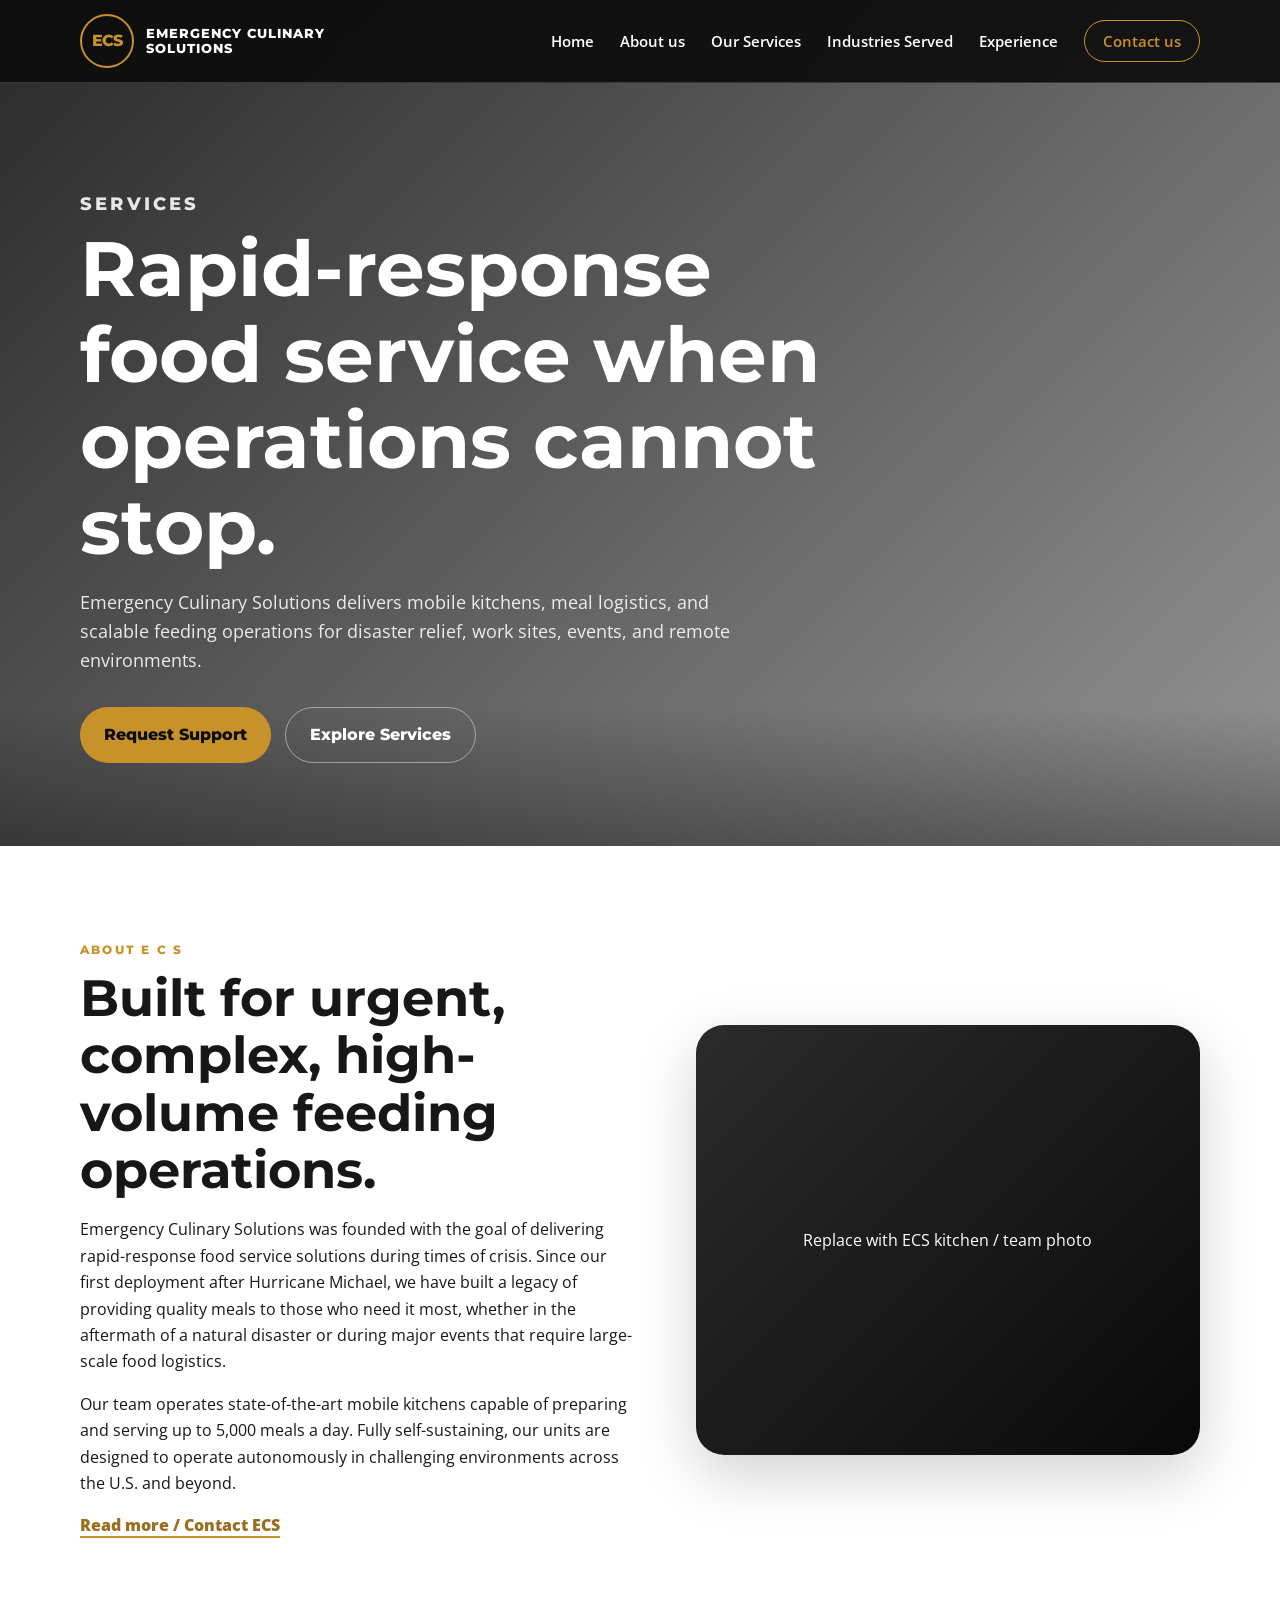
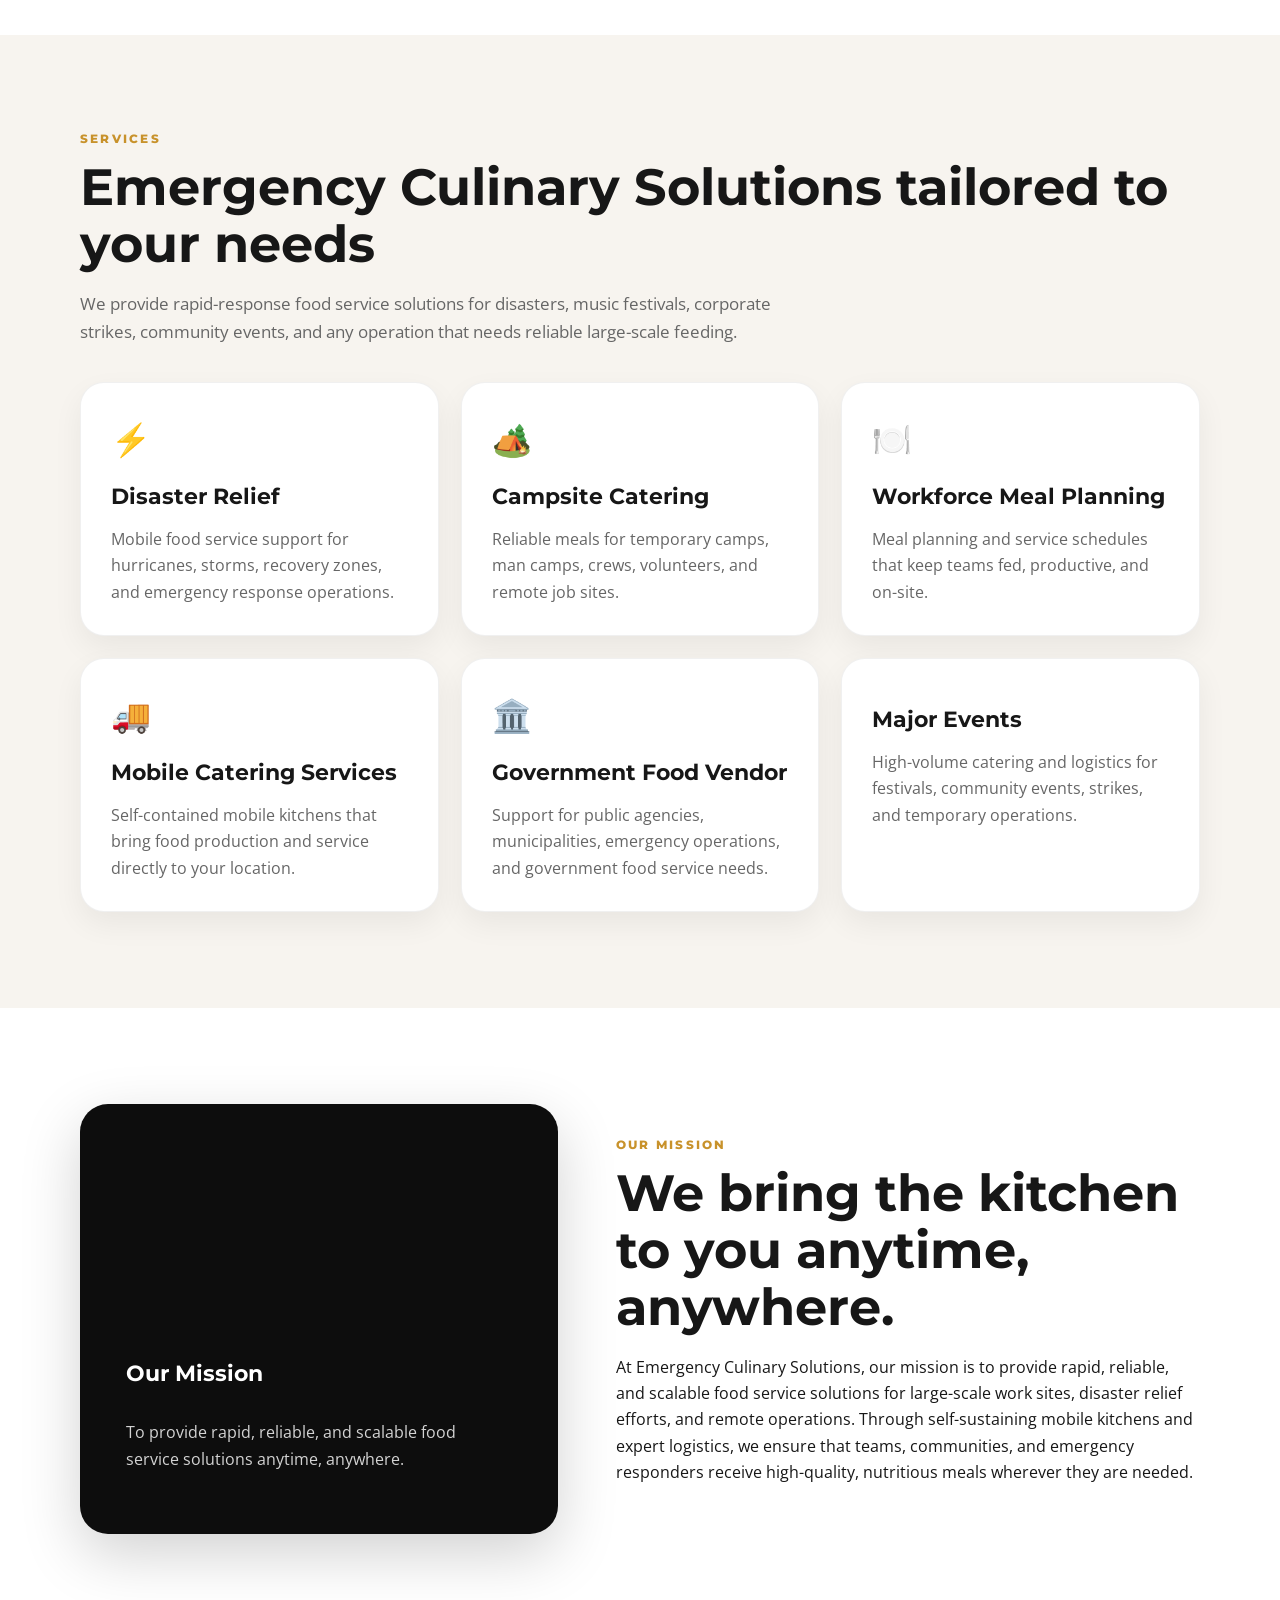
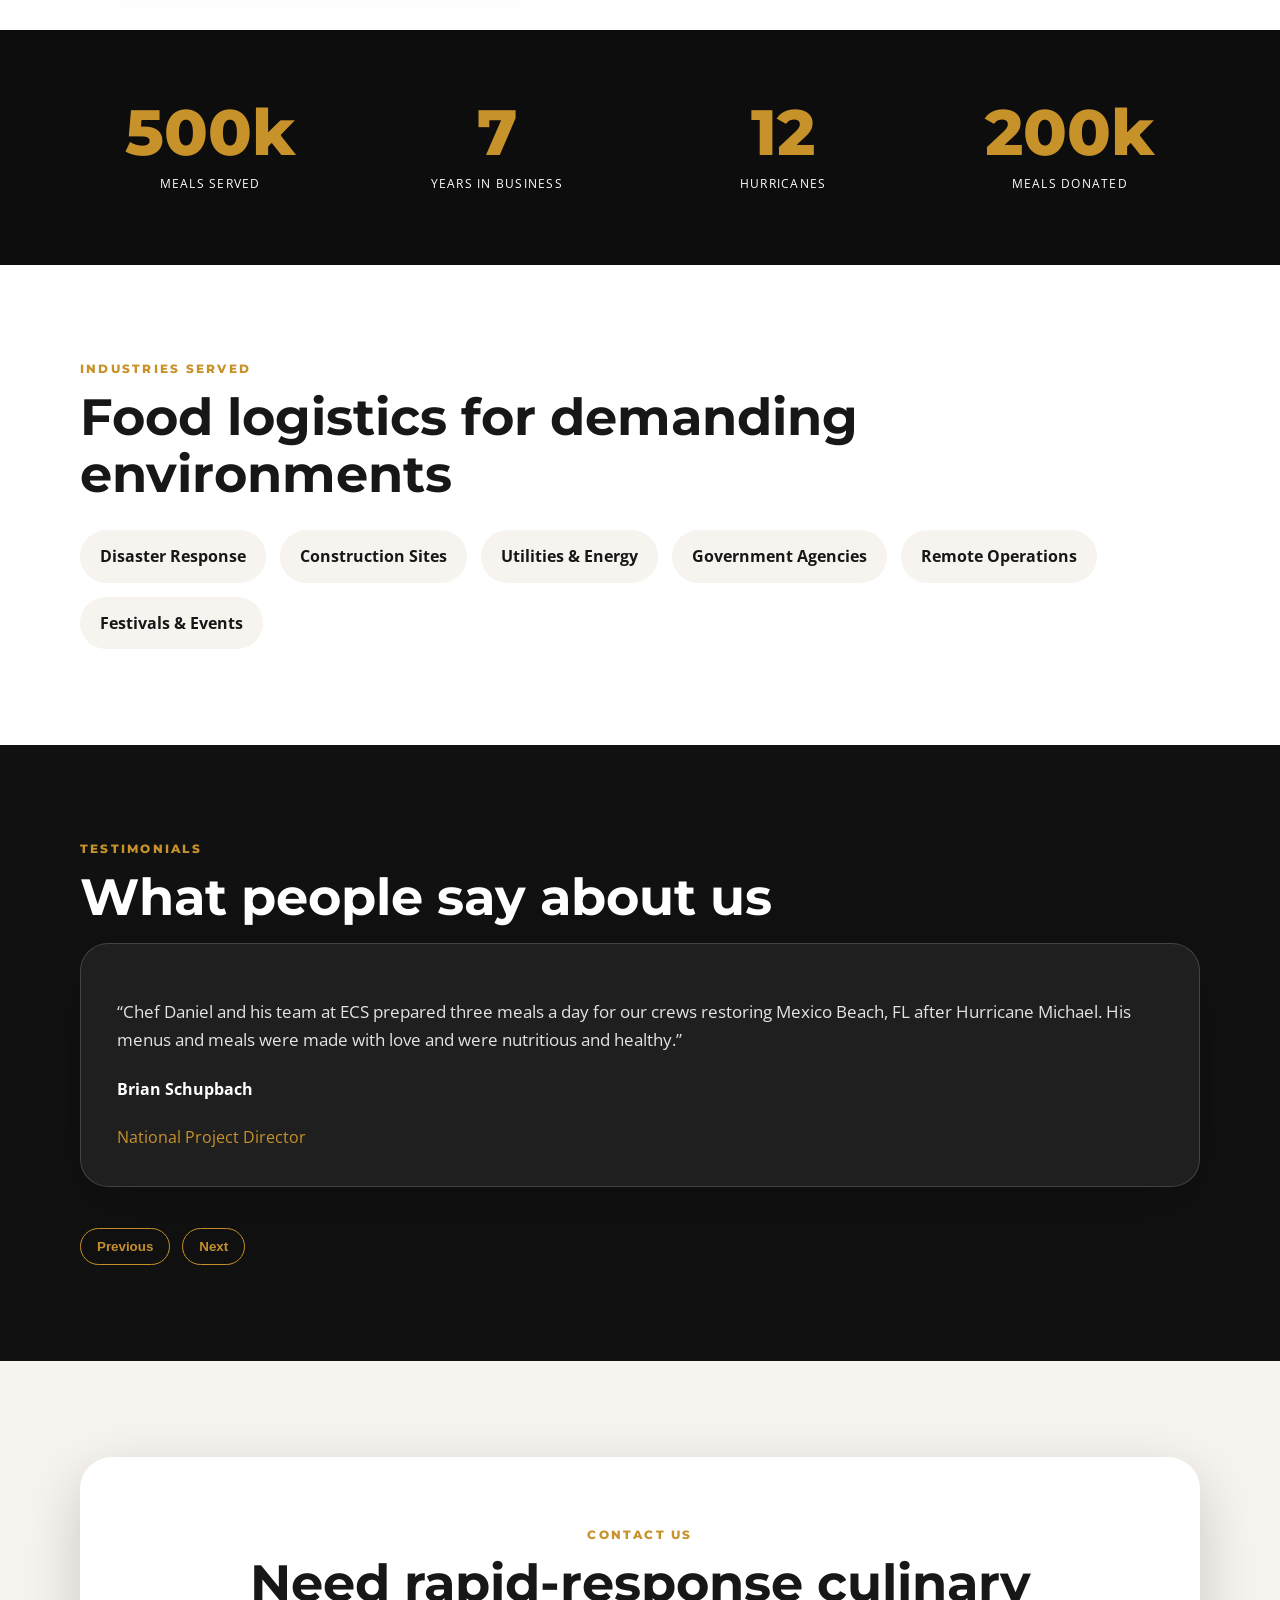
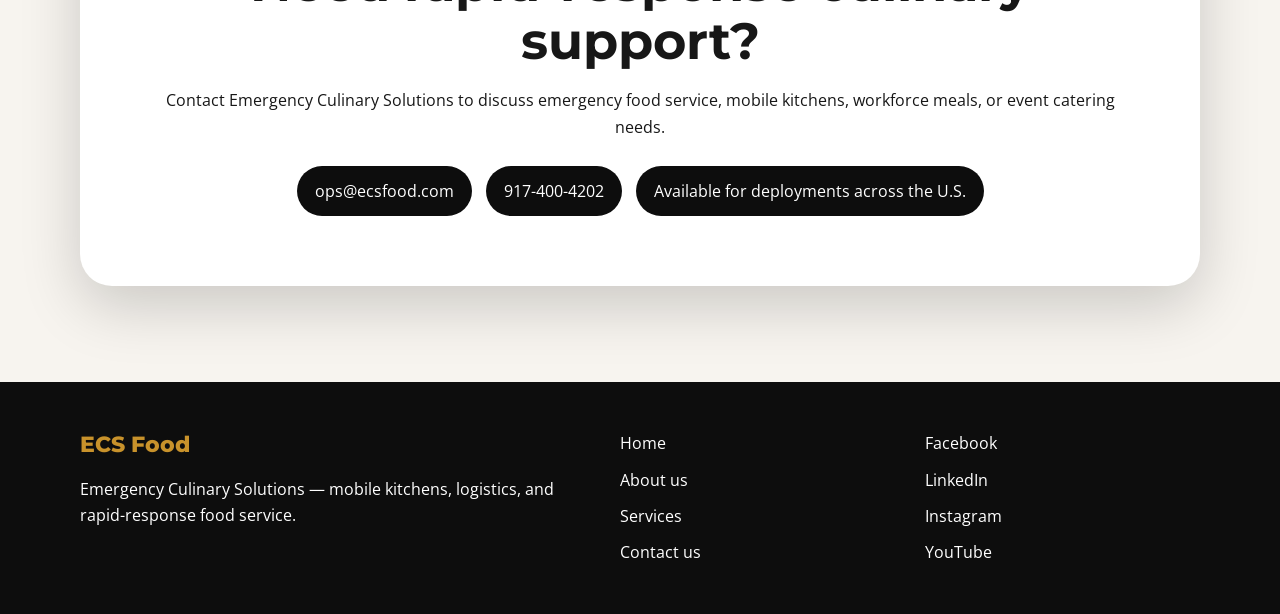
==== index.html @ ecd39a15 "Update index.html" ====
<!DOCTYPE html>
<html lang="en">
<head>
  <meta charset="UTF-8" />
  <meta name="viewport" content="width=device-width, initial-scale=1.0" />
  <meta name="description" content="Emergency Culinary Solutions provides rapid-response mobile kitchens, disaster relief catering, workforce meal planning, and large-scale food service logistics." />
  <title>ECS Food | Emergency Culinary Solutions</title>
  <link rel="preconnect" href="https://fonts.googleapis.com">
  <link rel="preconnect" href="https://fonts.gstatic.com" crossorigin>
  <link href="https://fonts.googleapis.com/css2?family=Montserrat:wght@500;600;700;800&family=Open+Sans:wght@400;500;600&display=swap" rel="stylesheet">
  <link rel="stylesheet" href="style.css" />
</head>
<body>
  <header class="site-header" id="top">
    <nav class="navbar container" aria-label="Primary navigation">
      <a href="#top" class="logo" aria-label="ECS Food home">
        <span class="logo-mark">ECS</span>
        <span class="logo-text">Emergency Culinary Solutions</span>
      </a>

      <button class="nav-toggle" aria-expanded="false" aria-controls="nav-menu">
        <span></span><span></span><span></span>
        <span class="sr-only">Open menu</span>
      </button>

      <ul class="nav-menu" id="nav-menu">
        <li><a href="#top">Home</a></li>
        <li><a href="#about">About us</a></li>
        <li class="has-dropdown">
          <a href="#services">Our Services</a>
          <ul class="dropdown">
            <li><a href="#disaster-relief">Disaster Relief</a></li>
            <li><a href="#services">Campsite Catering</a></li>
            <li><a href="#services">Workforce Meal Planning</a></li>
            <li><a href="#services">Mobile Catering Services</a></li>
            <li><a href="#services">Government Food Vendor</a></li>
          </ul>
        </li>
        <li><a href="#industries">Industries Served</a></li>
        <li><a href="#experience">Experience</a></li>
        <li><a class="nav-cta" href="#contact">Contact us</a></li>
      </ul>
    </nav>
  </header>

  <main>
    <section class="hero">
      <div class="hero-overlay"></div>
      <div class="container hero-content">
        <p class="eyebrow">Services</p>
        <h1>Rapid-response food service when operations cannot stop.</h1>
        <p>Emergency Culinary Solutions delivers mobile kitchens, meal logistics, and scalable feeding operations for disaster relief, work sites, events, and remote environments.</p>
        <div class="hero-actions">
          <a href="#contact" class="btn btn-primary">Request Support</a>
          <a href="#services" class="btn btn-secondary">Explore Services</a>
        </div>
      </div>
    </section>

    <section class="section about" id="about">
      <div class="container split-grid">
        <div>
          <p class="eyebrow">About E C S</p>
          <h2>Built for urgent, complex, high-volume feeding operations.</h2>
          <p>Emergency Culinary Solutions was founded with the goal of delivering rapid-response food service solutions during times of crisis. Since our first deployment after Hurricane Michael, we have built a legacy of providing quality meals to those who need it most, whether in the aftermath of a natural disaster or during major events that require large-scale food logistics.</p>
          <p>Our team operates state-of-the-art mobile kitchens capable of preparing and serving up to 5,000 meals a day. Fully self-sustaining, our units are designed to operate autonomously in challenging environments across the U.S. and beyond.</p>
          <a href="#contact" class="text-link">Read more / Contact ECS</a>
        </div>
        <div class="image-card placeholder-image">
          <span>Replace with ECS kitchen / team photo</span>
        </div>
      </div>
    </section>

    <section class="section services" id="services">
      <div class="container">
        <p class="eyebrow">Services</p>
        <h2>Emergency Culinary Solutions tailored to your needs</h2>
        <p class="section-intro">We provide rapid-response food service solutions for disasters, music festivals, corporate strikes, community events, and any operation that needs reliable large-scale feeding.</p>

        <div class="cards-grid">
          <article class="service-card" id="disaster-relief">
            <div class="card-icon">⚡</div>
            <h3>Disaster Relief</h3>
            <p>Mobile food service support for hurricanes, storms, recovery zones, and emergency response operations.</p>
          </article>
          <article class="service-card">
            <div class="card-icon">🏕️</div>
            <h3>Campsite Catering</h3>
            <p>Reliable meals for temporary camps, man camps, crews, volunteers, and remote job sites.</p>
          </article>
          <article class="service-card">
            <div class="card-icon">🍽️</div>
            <h3>Workforce Meal Planning</h3>
            <p>Meal planning and service schedules that keep teams fed, productive, and on-site.</p>
          </article>
          <article class="service-card">
            <div class="card-icon">🚚</div>
            <h3>Mobile Catering Services</h3>
            <p>Self-contained mobile kitchens that bring food production and service directly to your location.</p>
          </article>
          <article class="service-card">
            <div class="card-icon">🏛️</div>
            <h3>Government Food Vendor</h3>
            <p>Support for public agencies, municipalities, emergency operations, and government food service needs.</p>
          </article>
          <article class="service-card">
            <div class="card-icon"></div>
            <h3>Major Events</h3>
            <p>High-volume catering and logistics for festivals, community events, strikes, and temporary operations.</p>
          </article>
        </div>
      </div>
    </section>

    <section class="section mission">
      <div class="container split-grid reverse">
        <div class="image-card dark-card">
          <h3>Our Mission</h3>
          <p>To provide rapid, reliable, and scalable food service solutions anytime, anywhere.</p>
        </div>
        <div>
          <p class="eyebrow">Our Mission</p>
          <h2>We bring the kitchen to you anytime, anywhere.</h2>
          <p>At Emergency Culinary Solutions, our mission is to provide rapid, reliable, and scalable food service solutions for large-scale work sites, disaster relief efforts, and remote operations. Through self-sustaining mobile kitchens and expert logistics, we ensure that teams, communities, and emergency responders receive high-quality, nutritious meals wherever they are needed.</p>
        </div>
      </div>
    </section>

    <section class="stats" id="experience">
      <div class="container stats-grid">
        <div><strong data-count="500">500k</strong><span>Meals served</span></div>
        <div><strong data-count="7">7</strong><span>Years in business</span></div>
        <div><strong data-count="12">12</strong><span>Hurricanes</span></div>
        <div><strong data-count="200">200k</strong><span>Meals donated</span></div>
      </div>
    </section>

    <section class="section industries" id="industries">
      <div class="container">
        <p class="eyebrow">Industries Served</p>
        <h2>Food logistics for demanding environments</h2>
        <div class="industry-list">
          <span>Disaster Response</span>
          <span>Construction Sites</span>
          <span>Utilities & Energy</span>
          <span>Government Agencies</span>
          <span>Remote Operations</span>
          <span>Festivals & Events</span>
        </div>
      </div>
    </section>

    <section class="section testimonials">
      <div class="container">
        <p class="eyebrow">Testimonials</p>
        <h2>What people say about us</h2>
        <div class="testimonial-slider" aria-live="polite">
          <article class="testimonial active">
            <p>“Chef Daniel and his team at ECS prepared three meals a day for our crews restoring Mexico Beach, FL after Hurricane Michael. His menus and meals were made with love and were nutritious and healthy.”</p>
            <h4>Brian Schupbach</h4>
            <span>National Project Director</span>
          </article>
          <article class="testimonial">
            <p>“We engaged ECS on very short notice, and within 48 hours, they were on-site in a remote area providing meals directly to our crews. Their ability to scale from 500 to 1,500 meals per day was truly impressive.”</p>
            <h4>Kevin Przytula</h4>
            <span>National Restoration Operations Manager, BluSky Restoration</span>
          </article>
          <article class="testimonial">
            <p>“ECS has been a wonderful supporter of the first responder community. Thank you for your dedication and support.”</p>
            <h4>Jonathan Wilson</h4>
            <span>First Responder Community</span>
          </article>
        </div>
        <div class="slider-controls">
          <button class="slider-btn" data-direction="prev">Previous</button>
          <button class="slider-btn" data-direction="next">Next</button>
        </div>
      </div>
    </section>

    <section class="section cta" id="contact">
      <div class="container cta-box">
        <p class="eyebrow">Contact Us</p>
        <h2>Need rapid-response culinary support?</h2>
        <p>Contact Emergency Culinary Solutions to discuss emergency food service, mobile kitchens, workforce meals, or event catering needs.</p>
        <div class="contact-grid">
          <a href="mailto:ops@ecsfood.com">ops@ecsfood.com</a>
          <a href="tel:+19174004202">917-400-4202</a>
          <span>Available for deployments across the U.S.</span>
        </div>
      </div>
    </section>
  </main>

  <footer class="site-footer">
    <div class="container footer-grid">
      <div>
        <a href="#top" class="footer-logo">ECS Food</a>
        <p>Emergency Culinary Solutions — mobile kitchens, logistics, and rapid-response food service.</p>
      </div>
      <div class="footer-links">
        <a href="#top">Home</a>
        <a href="#about">About us</a>
        <a href="#services">Services</a>
        <a href="#contact">Contact us</a>
      </div>
      <div class="footer-socials">
        <a href="https://www.facebook.com/" target="_blank" rel="noopener">Facebook</a>
        <a href="https://www.linkedin.com/" target="_blank" rel="noopener">LinkedIn</a>
        <a href="https://www.instagram.com/" target="_blank" rel="noopener">Instagram</a>
        <a href="https://youtube.com/" target="_blank" rel="noopener">YouTube</a>
      </div>
    </div>
    <button class="scroll-top" aria-label="Scroll to top">↑</button>
  </footer>

  <script src="script.js"></script>
</body>
</html>
---- style.css ----
:root {
  --black: #0d0d0d;
  --charcoal: #171717;
  --gray: #666;
  --light: #f7f4ef;
  --white: #ffffff;
  --gold: #c8922b;
  --gold-dark: #9b6d1e;
  --border: rgba(255, 255, 255, 0.16);
  --shadow: 0 20px 60px rgba(0, 0, 0, 0.18);
}

* { box-sizing: border-box; }
html { scroll-behavior: smooth; }
body {
  margin: 0;
  font-family: 'Open Sans', Arial, sans-serif;
  color: var(--charcoal);
  background: var(--white);
  line-height: 1.65;
}

img { max-width: 100%; display: block; }
a { color: inherit; text-decoration: none; }
.container { width: min(1120px, calc(100% - 40px)); margin: 0 auto; }
.sr-only { position: absolute; width: 1px; height: 1px; overflow: hidden; clip: rect(0,0,0,0); }

.site-header {
  position: fixed;
  top: 0; left: 0; right: 0;
  z-index: 1000;
  background: rgba(13, 13, 13, 0.92);
  backdrop-filter: blur(14px);
  border-bottom: 1px solid var(--border);
}
.navbar { min-height: 82px; display: flex; align-items: center; justify-content: space-between; gap: 24px; }
.logo { display: flex; align-items: center; gap: 12px; color: var(--white); font-family: 'Montserrat', sans-serif; font-weight: 800; }
.logo-mark { display: grid; place-items: center; width: 54px; height: 54px; border: 2px solid var(--gold); border-radius: 50%; color: var(--gold); letter-spacing: -1px; }
.logo-text { max-width: 180px; font-size: 0.8rem; line-height: 1.2; text-transform: uppercase; letter-spacing: 0.08em; }
.nav-menu { list-style: none; display: flex; align-items: center; gap: 26px; margin: 0; padding: 0; color: var(--white); font-weight: 600; font-size: 0.92rem; }
.nav-menu a { transition: color .2s ease; }
.nav-menu a:hover { color: var(--gold); }
.nav-cta { padding: 10px 18px; border: 1px solid var(--gold); border-radius: 999px; color: var(--gold) !important; }
.has-dropdown { position: relative; }
.dropdown { display: none; position: absolute; top: 100%; left: 0; min-width: 235px; background: var(--black); padding: 14px; border-radius: 16px; box-shadow: var(--shadow); list-style: none; }
.has-dropdown:hover .dropdown { display: block; }
.dropdown li { margin: 8px 0; }
.nav-toggle { display: none; border: 0; background: transparent; cursor: pointer; }
.nav-toggle span:not(.sr-only) { display: block; width: 28px; height: 3px; background: var(--white); margin: 5px 0; border-radius: 2px; }

.hero { min-height: 94vh; display: flex; align-items: center; position: relative; color: var(--white); background: linear-gradient(135deg, rgba(0,0,0,.84), rgba(0,0,0,.42)), url('assets/images/hero-placeholder.jpg'); background-size: cover; background-position: center; padding-top: 110px; }
.hero::after { content: ''; position: absolute; inset: auto 0 0 0; height: 140px; background: linear-gradient(transparent, rgba(0,0,0,.35)); }
.hero-content { position: relative; z-index: 1; max-width: 760px; margin-left: max(20px, calc((100vw - 1120px) / 2)); }
.eyebrow { margin: 0 0 12px; color: var(--gold); text-transform: uppercase; letter-spacing: .18em; font: 800 .78rem 'Montserrat', sans-serif; }
h1, h2, h3 { font-family: 'Montserrat', sans-serif; line-height: 1.12; margin: 0 0 18px; }
h1 { font-size: clamp(2.6rem, 6vw, 5.9rem); max-width: 850px; }
h2 { font-size: clamp(2rem, 4vw, 3.25rem); }
h3 { font-size: 1.35rem; }
.hero p { max-width: 690px; font-size: 1.1rem; color: rgba(255,255,255,.88); }
.hero-actions { display: flex; flex-wrap: wrap; gap: 14px; margin-top: 32px; }
.btn { display: inline-flex; align-items: center; justify-content: center; padding: 14px 24px; border-radius: 999px; font-weight: 800; font-family: 'Montserrat', sans-serif; transition: transform .2s ease, background .2s ease; }
.btn:hover { transform: translateY(-2px); }
.btn-primary { background: var(--gold); color: var(--black); }
.btn-secondary { border: 1px solid rgba(255,255,255,.45); color: var(--white); }

.section { padding: 96px 0; }
.split-grid { display: grid; grid-template-columns: 1.05fr .95fr; gap: 58px; align-items: center; }
.reverse { grid-template-columns: .9fr 1.1fr; }
.section-intro { max-width: 730px; margin-bottom: 36px; font-size: 1.05rem; color: var(--gray); }
.text-link { color: var(--gold-dark); font-weight: 800; border-bottom: 2px solid var(--gold); }
.image-card { min-height: 430px; border-radius: 28px; overflow: hidden; box-shadow: var(--shadow); }
.placeholder-image { display: grid; place-items: center; background: linear-gradient(135deg, #2b2b2b, #090909); color: var(--white); text-align: center; padding: 30px; }
.dark-card { background: var(--black); color: var(--white); padding: 46px; display: flex; flex-direction: column; justify-content: end; }
.dark-card p { color: rgba(255,255,255,.82); }
.services { background: var(--light); }
.cards-grid { display: grid; grid-template-columns: repeat(3, 1fr); gap: 22px; }
.service-card { background: var(--white); border-radius: 24px; padding: 30px; box-shadow: 0 12px 30px rgba(0,0,0,.06); border: 1px solid rgba(0,0,0,.06); transition: transform .2s ease, box-shadow .2s ease; }
.service-card:hover { transform: translateY(-6px); box-shadow: var(--shadow); }
.card-icon { font-size: 2rem; margin-bottom: 18px; }
.service-card p { color: var(--gray); margin-bottom: 0; }

.stats { background: var(--black); color: var(--white); padding: 70px 0; }
.stats-grid { display: grid; grid-template-columns: repeat(4, 1fr); gap: 26px; text-align: center; }
.stats strong { display: block; color: var(--gold); font: 800 clamp(2.3rem, 5vw, 4rem) 'Montserrat', sans-serif; line-height: 1; }
.stats span { display: block; margin-top: 10px; text-transform: uppercase; letter-spacing: .1em; font-size: .78rem; }
.industry-list { display: flex; flex-wrap: wrap; gap: 14px; margin-top: 28px; }
.industry-list span { padding: 13px 20px; background: var(--light); border-radius: 999px; font-weight: 700; }
.testimonials { background: #111; color: var(--white); }
.testimonial-slider { position: relative; min-height: 265px; }
.testimonial { display: none; background: rgba(255,255,255,.06); border: 1px solid var(--border); border-radius: 28px; padding: 36px; box-shadow: var(--shadow); }
.testimonial.active { display: block; }
.testimonial p { font-size: 1.08rem; color: rgba(255,255,255,.88); }
.testimonial span { color: var(--gold); }
.slider-controls { display: flex; gap: 12px; margin-top: 20px; }
.slider-btn { border: 1px solid var(--gold); color: var(--gold); background: transparent; padding: 10px 16px; border-radius: 999px; cursor: pointer; font-weight: 700; }
.cta { background: var(--light); }
.cta-box { background: var(--white); border-radius: 32px; padding: clamp(32px, 6vw, 70px); box-shadow: var(--shadow); text-align: center; }
.contact-grid { display: flex; justify-content: center; flex-wrap: wrap; gap: 14px; margin-top: 26px; }
.contact-grid > * { background: var(--black); color: var(--white); padding: 12px 18px; border-radius: 999px; }
.site-footer { position: relative; background: var(--black); color: var(--white); padding: 48px 0; }
.footer-grid { display: grid; grid-template-columns: 1.3fr .7fr .7fr; gap: 30px; }
.footer-logo { font: 800 1.4rem 'Montserrat', sans-serif; color: var(--gold); }
.footer-links, .footer-socials { display: grid; gap: 10px; }
.footer-links a:hover, .footer-socials a:hover { color: var(--gold); }
.scroll-top { position: fixed; right: 20px; bottom: 20px; width: 44px; height: 44px; border-radius: 50%; border: 0; background: var(--gold); color: var(--black); font-weight: 900; cursor: pointer; opacity: 0; pointer-events: none; transition: opacity .2s ease; }
.scroll-top.visible { opacity: 1; pointer-events: auto; }

@media (max-width: 900px) {
  .nav-toggle { display: block; }
  .nav-menu { position: fixed; top: 82px; left: 0; right: 0; display: none; flex-direction: column; align-items: stretch; gap: 0; background: var(--black); padding: 20px; }
  .nav-menu.open { display: flex; }
  .nav-menu li { padding: 12px 0; border-bottom: 1px solid var(--border); }
  .dropdown { position: static; display: block; box-shadow: none; padding: 8px 0 0 16px; }
  .split-grid, .reverse, .footer-grid { grid-template-columns: 1fr; }
  .cards-grid { grid-template-columns: repeat(2, 1fr); }
  .stats-grid { grid-template-columns: repeat(2, 1fr); }
  .hero-content { margin: 0 auto; }
}

@media (max-width: 620px) {
  .container { width: min(100% - 28px, 1120px); }
  .logo-text { display: none; }
  .hero { min-height: 86vh; }
  .hero-actions, .contact-grid { flex-direction: column; }
  .btn, .contact-grid > * { width: 100%; }
  .section { padding: 70px 0; }
  .cards-grid, .stats-grid { grid-template-columns: 1fr; }
  .image-card { min-height: 290px; }
}
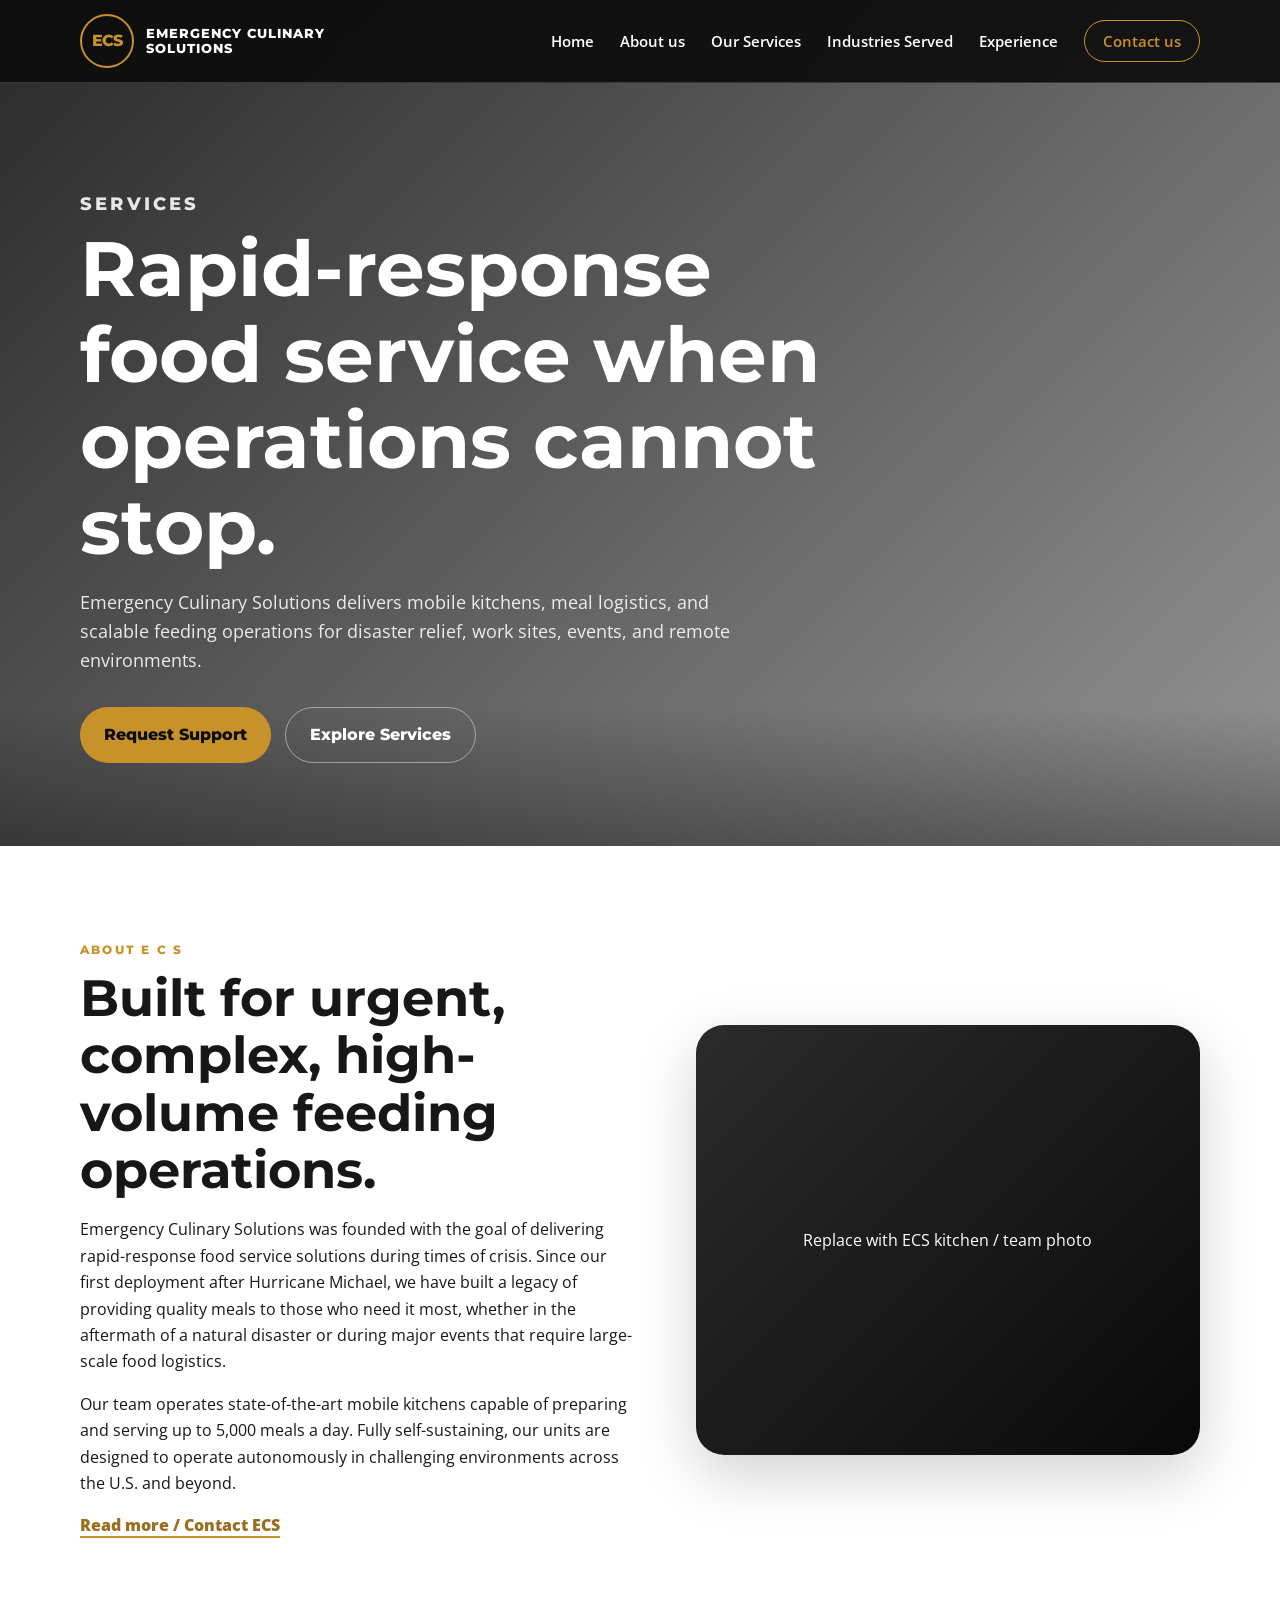
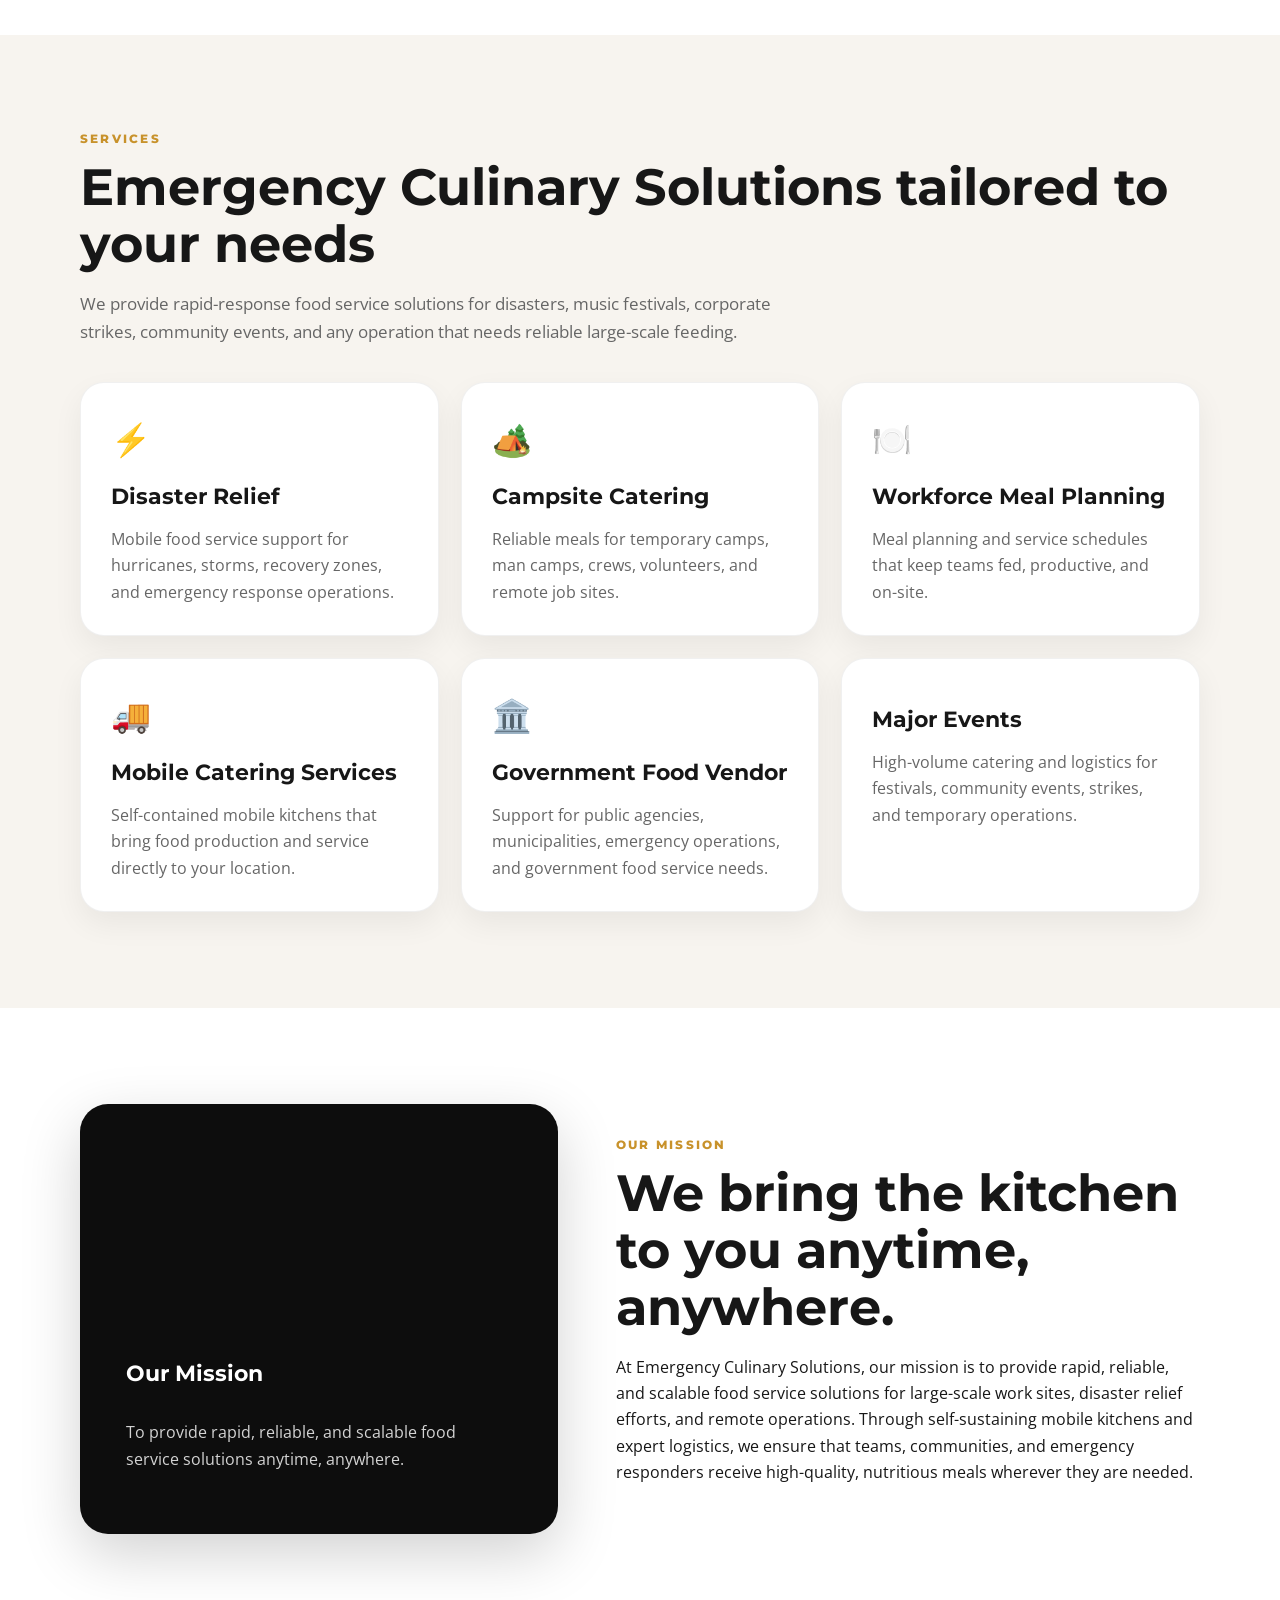
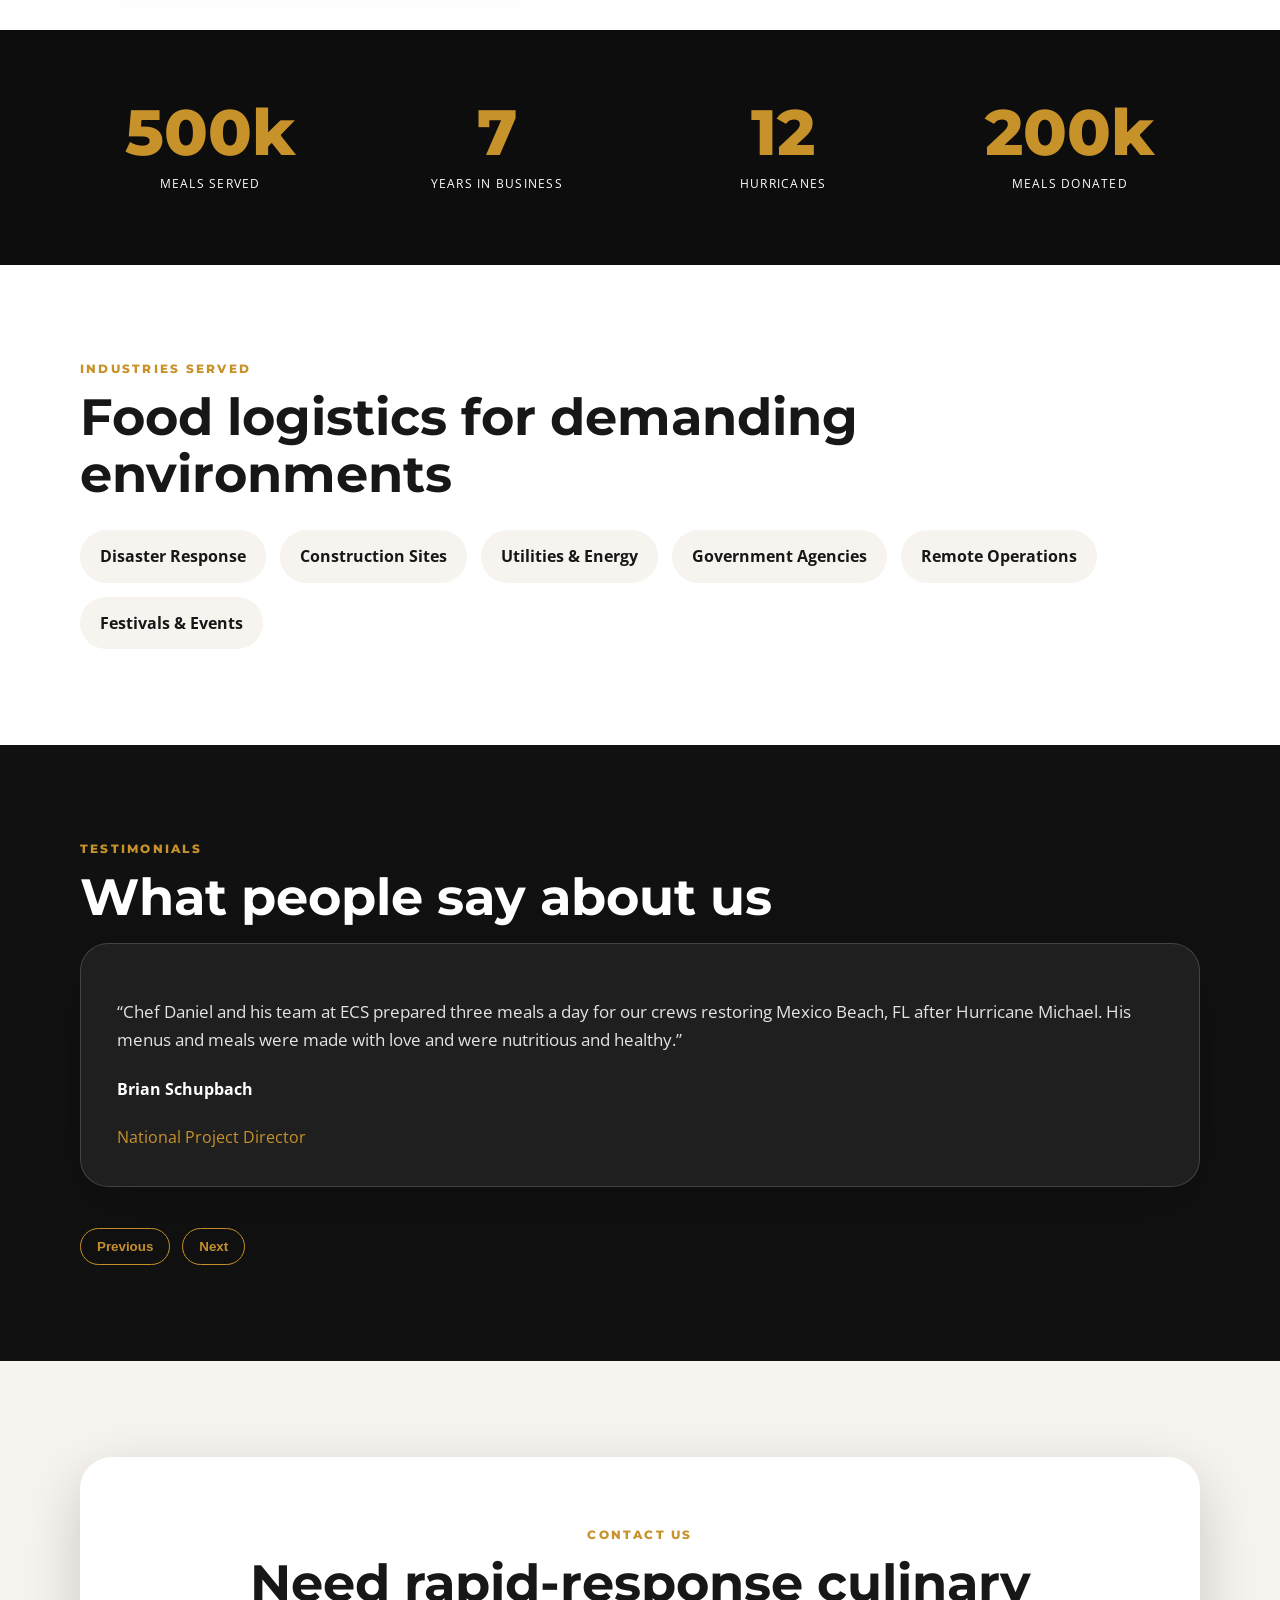
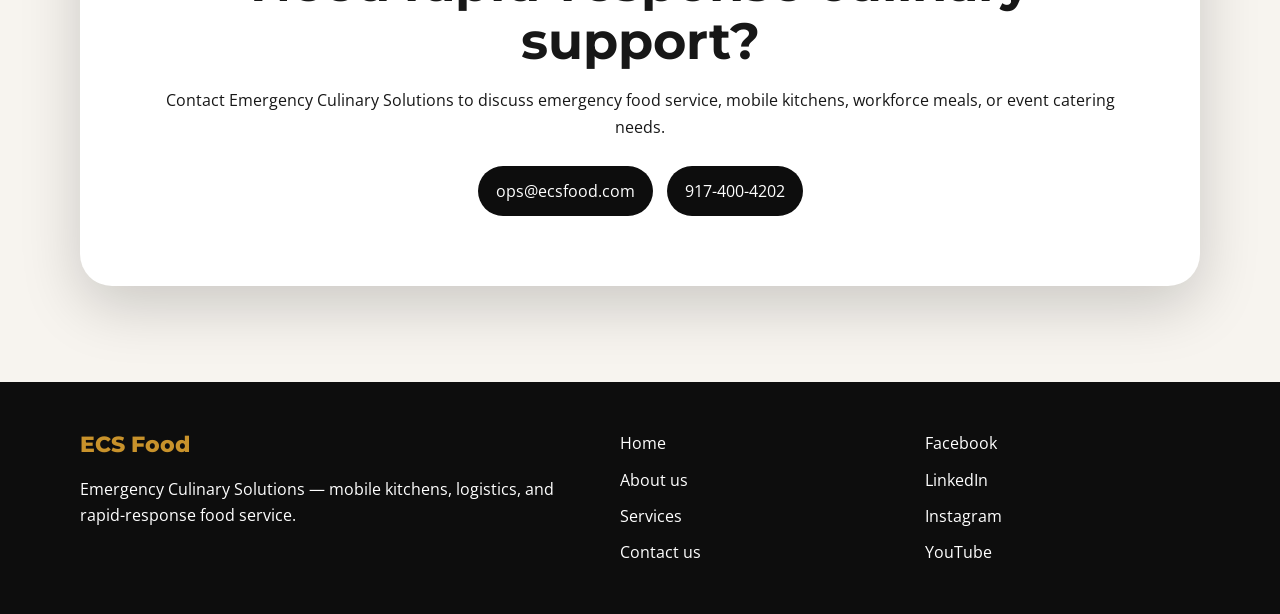
==== commit dd27cbf8: "Update index.html" ====
--- a/index.html
+++ b/index.html
@@ -187,7 +187,6 @@
         <div class="contact-grid">
           <a href="mailto:ops@ecsfood.com">ops@ecsfood.com</a>
           <a href="tel:+19174004202">917-400-4202</a>
-          <span>Available for deployments across the U.S.</span>
         </div>
       </div>
     </section>
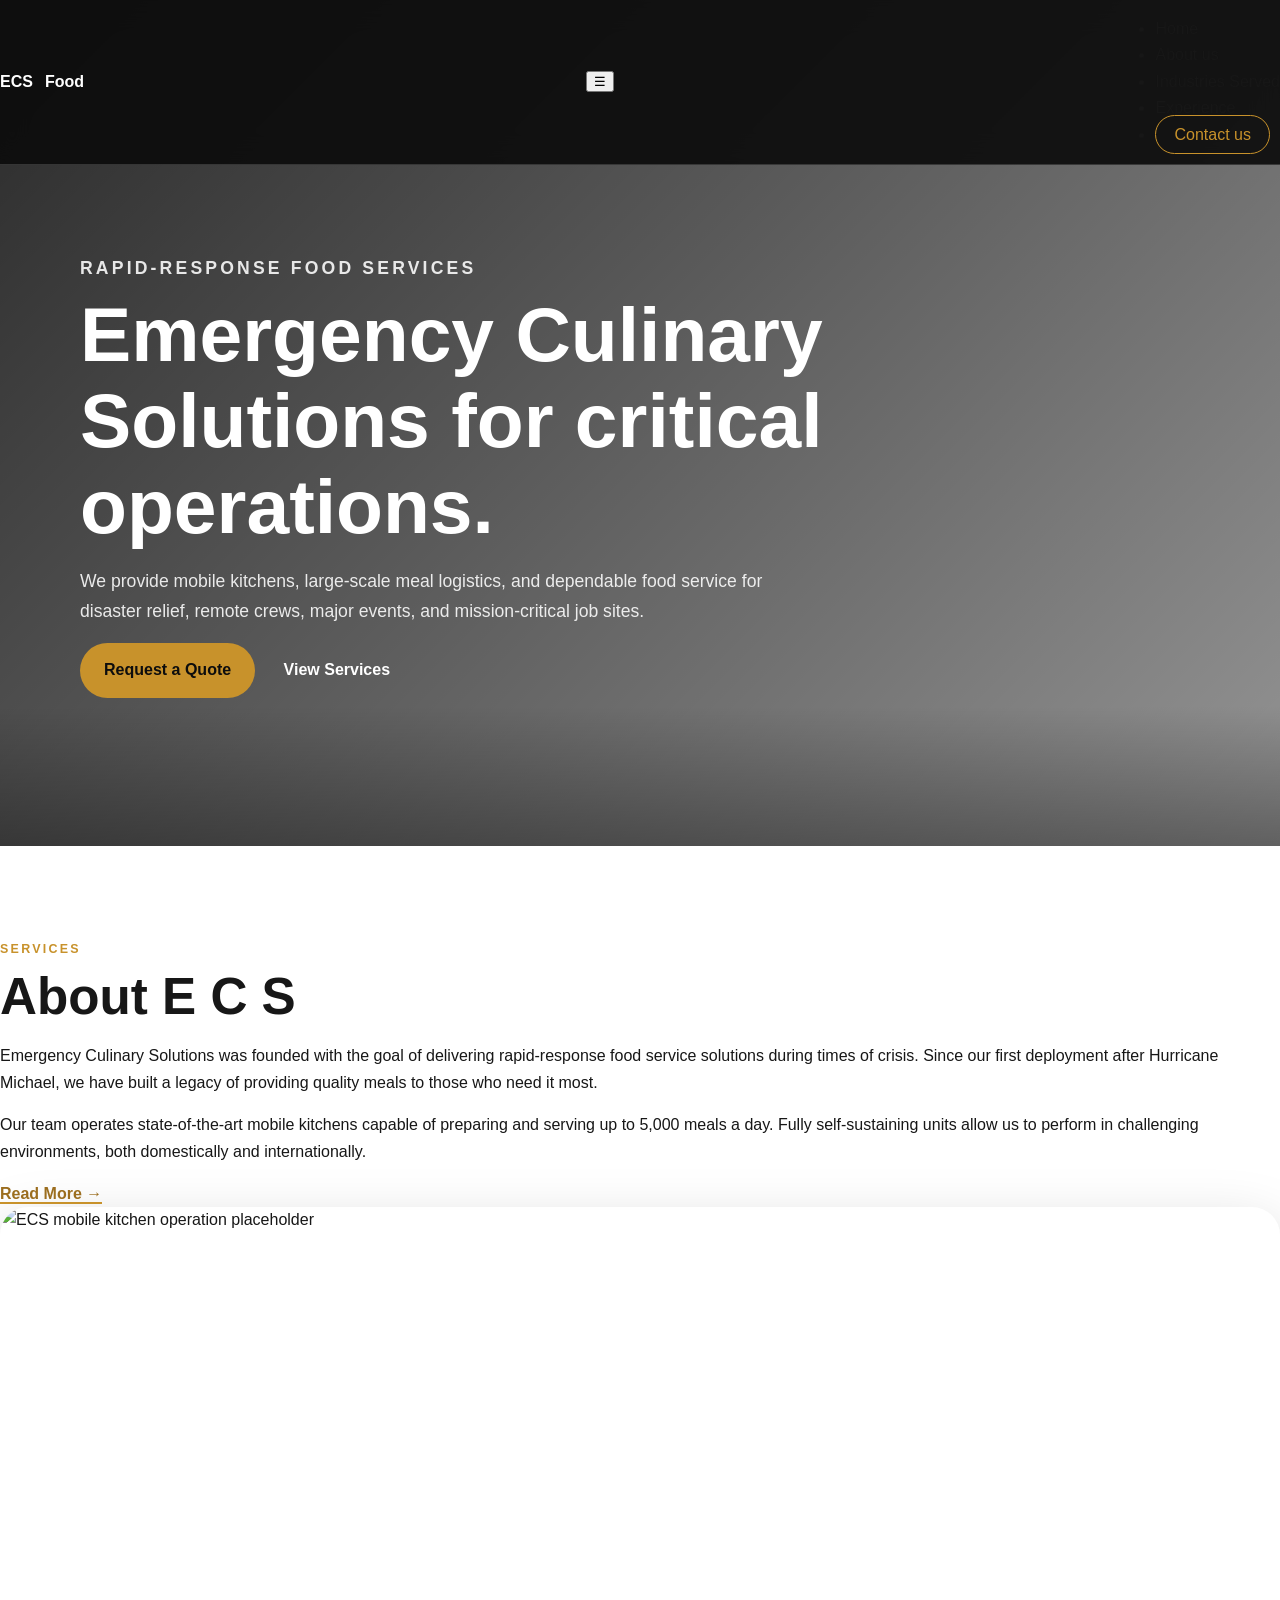
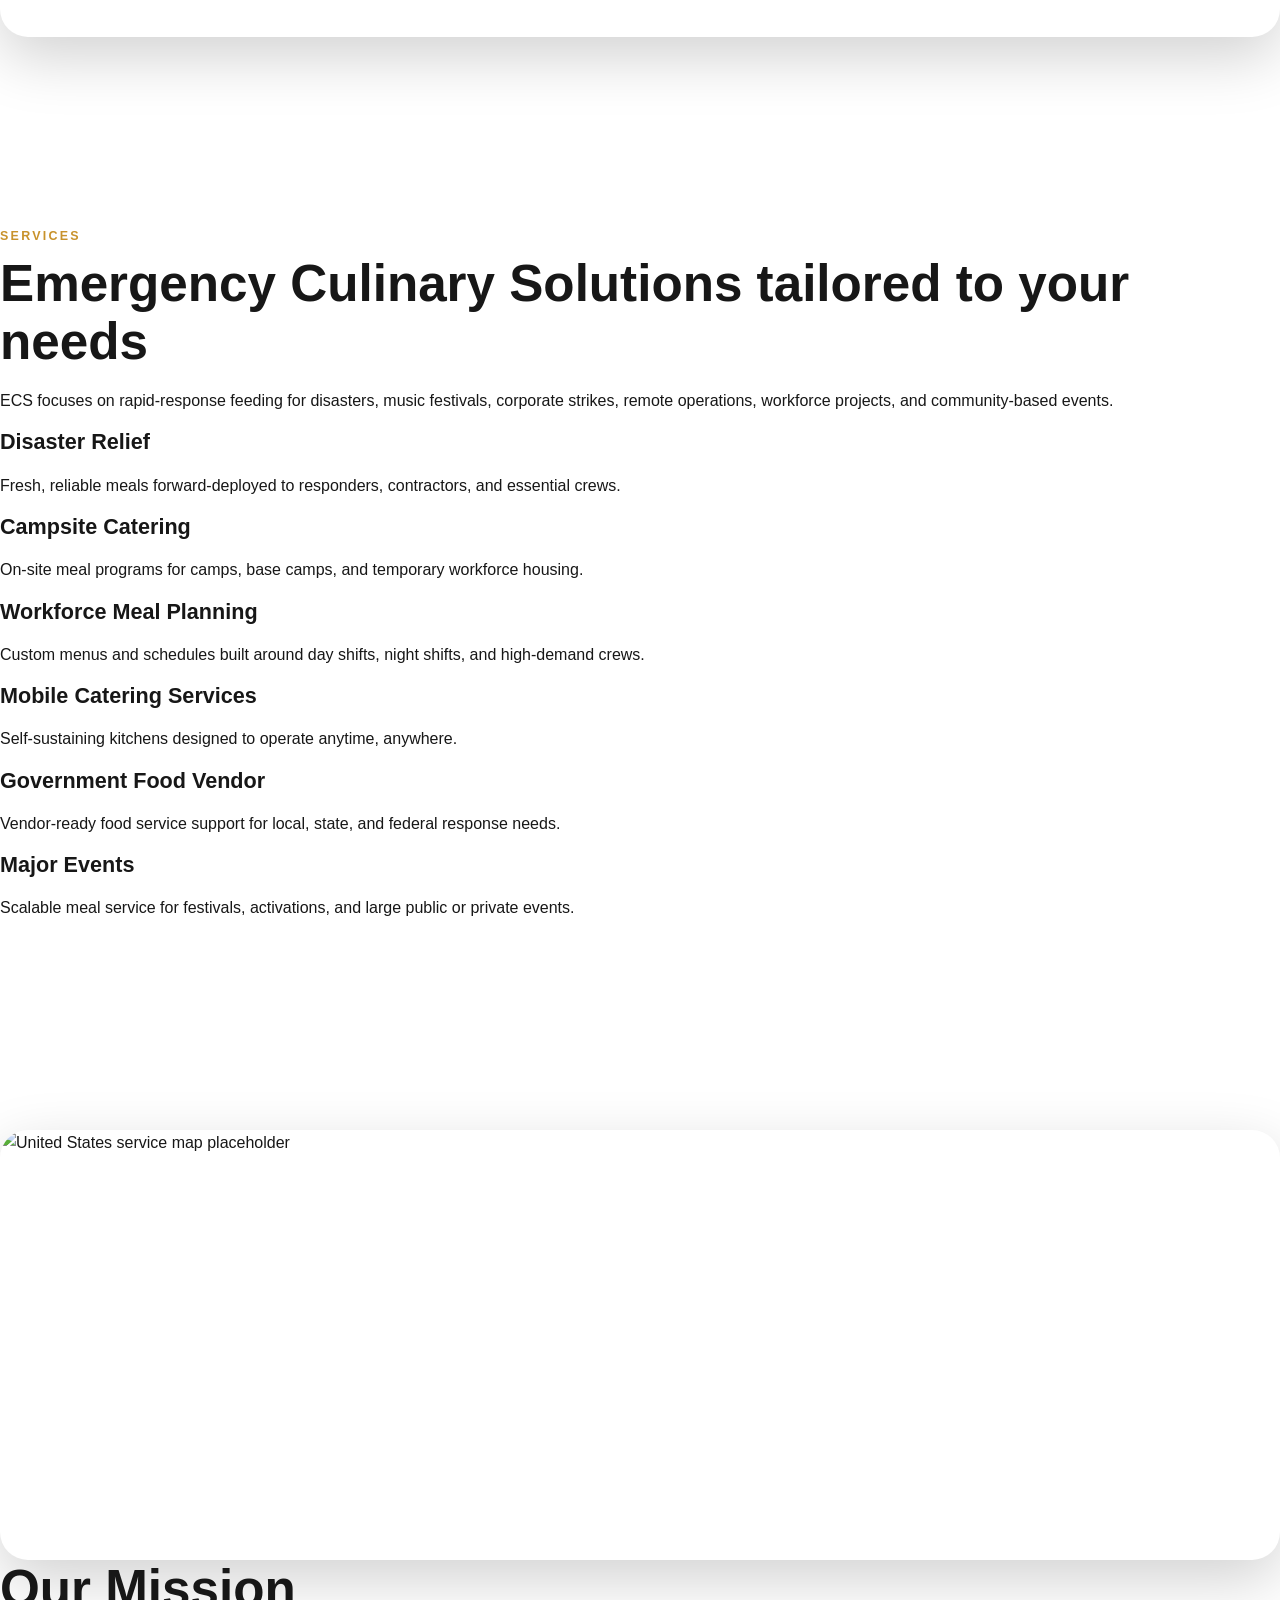
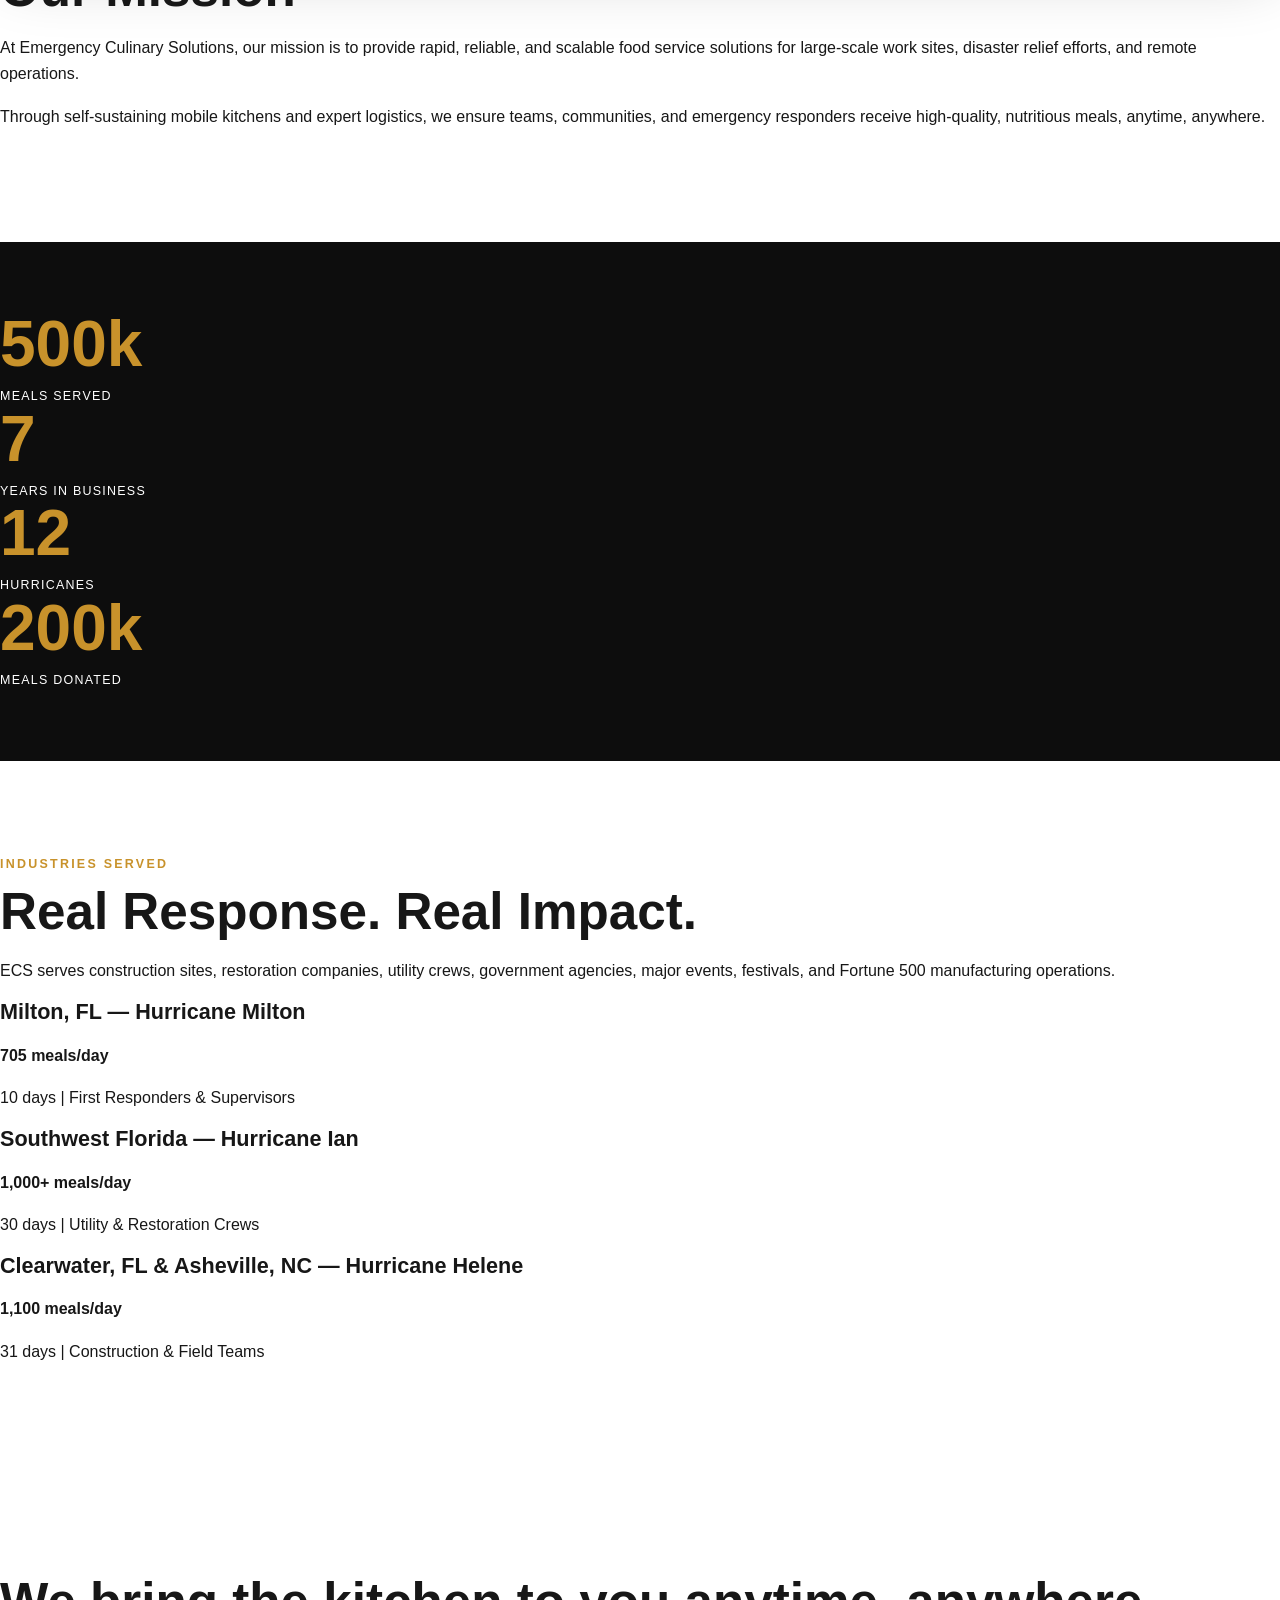
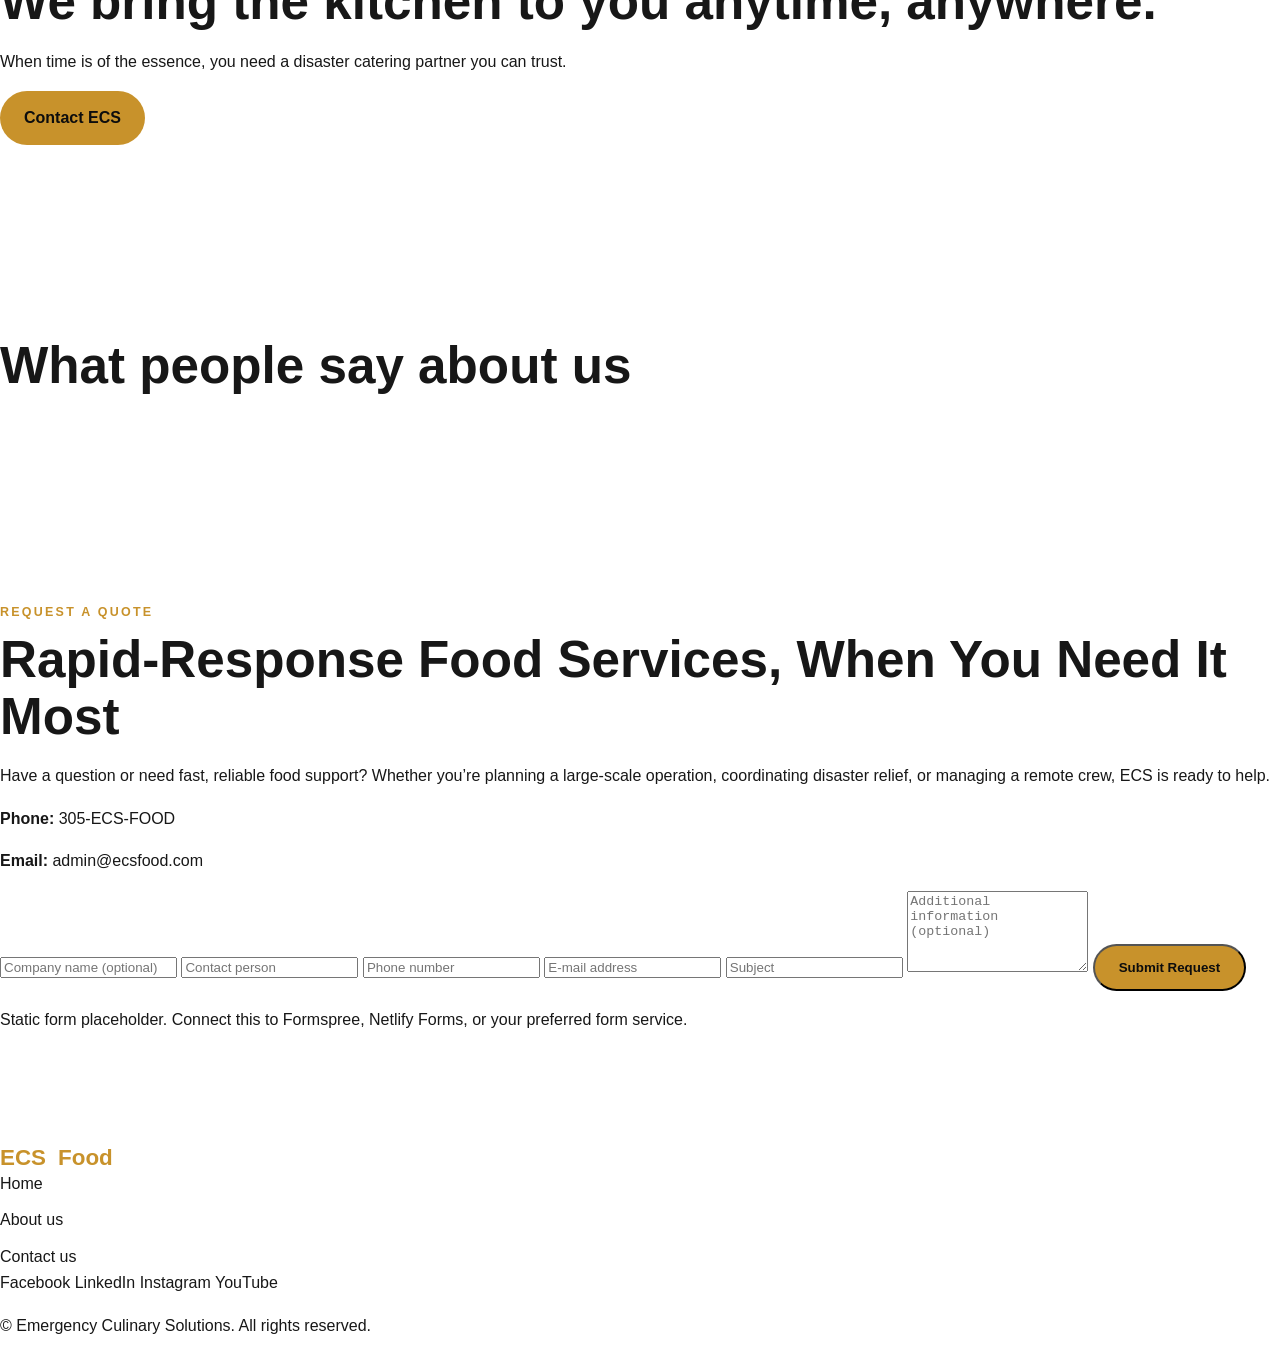
==== commit 0ce3ade0: "Add files via upload" ====
--- a/index.html
+++ b/index.html
@@ -3,32 +3,27 @@
 <head>
   <meta charset="UTF-8" />
   <meta name="viewport" content="width=device-width, initial-scale=1.0" />
-  <meta name="description" content="Emergency Culinary Solutions provides rapid-response mobile kitchens, disaster relief catering, workforce meal planning, and large-scale food service logistics." />
   <title>ECS Food | Emergency Culinary Solutions</title>
-  <link rel="preconnect" href="https://fonts.googleapis.com">
-  <link rel="preconnect" href="https://fonts.gstatic.com" crossorigin>
-  <link href="https://fonts.googleapis.com/css2?family=Montserrat:wght@500;600;700;800&family=Open+Sans:wght@400;500;600&display=swap" rel="stylesheet">
+  <meta name="description" content="Emergency Culinary Solutions provides rapid-response food service, mobile kitchens, disaster relief catering, workforce meal planning, and government food vendor services nationwide." />
   <link rel="stylesheet" href="style.css" />
 </head>
 <body>
-  <header class="site-header" id="top">
-    <nav class="navbar container" aria-label="Primary navigation">
-      <a href="#top" class="logo" aria-label="ECS Food home">
-        <span class="logo-mark">ECS</span>
-        <span class="logo-text">Emergency Culinary Solutions</span>
+  <header class="site-header">
+    <nav class="navbar">
+      <a href="#home" class="logo">
+        <span>ECS</span> Food
       </a>
 
-      <button class="nav-toggle" aria-expanded="false" aria-controls="nav-menu">
-        <span></span><span></span><span></span>
-        <span class="sr-only">Open menu</span>
+      <button class="menu-toggle" id="menuToggle" aria-label="Open navigation">
+        ☰
       </button>
 
-      <ul class="nav-menu" id="nav-menu">
-        <li><a href="#top">Home</a></li>
+      <ul class="nav-links" id="navLinks">
+        <li><a href="#home">Home</a></li>
         <li><a href="#about">About us</a></li>
-        <li class="has-dropdown">
+        <li class="dropdown">
           <a href="#services">Our Services</a>
-          <ul class="dropdown">
+          <ul class="dropdown-menu">
             <li><a href="#disaster-relief">Disaster Relief</a></li>
             <li><a href="#services">Campsite Catering</a></li>
             <li><a href="#services">Workforce Meal Planning</a></li>
@@ -38,181 +33,236 @@
         </li>
         <li><a href="#industries">Industries Served</a></li>
         <li><a href="#experience">Experience</a></li>
-        <li><a class="nav-cta" href="#contact">Contact us</a></li>
+        <li><a href="#contact" class="nav-cta">Contact us</a></li>
       </ul>
     </nav>
   </header>
 
   <main>
-    <section class="hero">
+    <section class="hero" id="home">
       <div class="hero-overlay"></div>
-      <div class="container hero-content">
+      <div class="hero-content">
+        <p class="eyebrow">Rapid-Response Food Services</p>
+        <h1>Emergency Culinary Solutions for critical operations.</h1>
+        <p>
+          We provide mobile kitchens, large-scale meal logistics, and dependable food service
+          for disaster relief, remote crews, major events, and mission-critical job sites.
+        </p>
+        <div class="button-group">
+          <a href="#contact" class="btn btn-primary">Request a Quote</a>
+          <a href="#services" class="btn btn-outline">View Services</a>
+        </div>
+      </div>
+    </section>
+
+    <section class="section split" id="about">
+      <div>
         <p class="eyebrow">Services</p>
-        <h1>Rapid-response food service when operations cannot stop.</h1>
-        <p>Emergency Culinary Solutions delivers mobile kitchens, meal logistics, and scalable feeding operations for disaster relief, work sites, events, and remote environments.</p>
-        <div class="hero-actions">
-          <a href="#contact" class="btn btn-primary">Request Support</a>
-          <a href="#services" class="btn btn-secondary">Explore Services</a>
-        </div>
-      </div>
-    </section>
-
-    <section class="section about" id="about">
-      <div class="container split-grid">
-        <div>
-          <p class="eyebrow">About E C S</p>
-          <h2>Built for urgent, complex, high-volume feeding operations.</h2>
-          <p>Emergency Culinary Solutions was founded with the goal of delivering rapid-response food service solutions during times of crisis. Since our first deployment after Hurricane Michael, we have built a legacy of providing quality meals to those who need it most, whether in the aftermath of a natural disaster or during major events that require large-scale food logistics.</p>
-          <p>Our team operates state-of-the-art mobile kitchens capable of preparing and serving up to 5,000 meals a day. Fully self-sustaining, our units are designed to operate autonomously in challenging environments across the U.S. and beyond.</p>
-          <a href="#contact" class="text-link">Read more / Contact ECS</a>
-        </div>
-        <div class="image-card placeholder-image">
-          <span>Replace with ECS kitchen / team photo</span>
-        </div>
-      </div>
-    </section>
-
-    <section class="section services" id="services">
-      <div class="container">
+        <h2>About E C S</h2>
+        <p>
+          Emergency Culinary Solutions was founded with the goal of delivering rapid-response food
+          service solutions during times of crisis. Since our first deployment after Hurricane Michael,
+          we have built a legacy of providing quality meals to those who need it most.
+        </p>
+        <p>
+          Our team operates state-of-the-art mobile kitchens capable of preparing and serving up to
+          5,000 meals a day. Fully self-sustaining units allow us to perform in challenging environments,
+          both domestically and internationally.
+        </p>
+        <a href="#contact" class="text-link">Read More →</a>
+      </div>
+      <div class="image-card">
+        <img src="assets/images/home1-placeholder.jpg" alt="ECS mobile kitchen operation placeholder" />
+      </div>
+    </section>
+
+    <section class="section light" id="services">
+      <div class="section-heading">
         <p class="eyebrow">Services</p>
         <h2>Emergency Culinary Solutions tailored to your needs</h2>
-        <p class="section-intro">We provide rapid-response food service solutions for disasters, music festivals, corporate strikes, community events, and any operation that needs reliable large-scale feeding.</p>
-
-        <div class="cards-grid">
-          <article class="service-card" id="disaster-relief">
-            <div class="card-icon">⚡</div>
-            <h3>Disaster Relief</h3>
-            <p>Mobile food service support for hurricanes, storms, recovery zones, and emergency response operations.</p>
-          </article>
-          <article class="service-card">
-            <div class="card-icon">🏕️</div>
-            <h3>Campsite Catering</h3>
-            <p>Reliable meals for temporary camps, man camps, crews, volunteers, and remote job sites.</p>
-          </article>
-          <article class="service-card">
-            <div class="card-icon">🍽️</div>
-            <h3>Workforce Meal Planning</h3>
-            <p>Meal planning and service schedules that keep teams fed, productive, and on-site.</p>
-          </article>
-          <article class="service-card">
-            <div class="card-icon">🚚</div>
-            <h3>Mobile Catering Services</h3>
-            <p>Self-contained mobile kitchens that bring food production and service directly to your location.</p>
-          </article>
-          <article class="service-card">
-            <div class="card-icon">🏛️</div>
-            <h3>Government Food Vendor</h3>
-            <p>Support for public agencies, municipalities, emergency operations, and government food service needs.</p>
-          </article>
-          <article class="service-card">
-            <div class="card-icon"></div>
-            <h3>Major Events</h3>
-            <p>High-volume catering and logistics for festivals, community events, strikes, and temporary operations.</p>
-          </article>
-        </div>
-      </div>
-    </section>
-
-    <section class="section mission">
-      <div class="container split-grid reverse">
-        <div class="image-card dark-card">
-          <h3>Our Mission</h3>
-          <p>To provide rapid, reliable, and scalable food service solutions anytime, anywhere.</p>
-        </div>
-        <div>
-          <p class="eyebrow">Our Mission</p>
-          <h2>We bring the kitchen to you anytime, anywhere.</h2>
-          <p>At Emergency Culinary Solutions, our mission is to provide rapid, reliable, and scalable food service solutions for large-scale work sites, disaster relief efforts, and remote operations. Through self-sustaining mobile kitchens and expert logistics, we ensure that teams, communities, and emergency responders receive high-quality, nutritious meals wherever they are needed.</p>
-        </div>
-      </div>
-    </section>
-
-    <section class="stats" id="experience">
-      <div class="container stats-grid">
-        <div><strong data-count="500">500k</strong><span>Meals served</span></div>
-        <div><strong data-count="7">7</strong><span>Years in business</span></div>
-        <div><strong data-count="12">12</strong><span>Hurricanes</span></div>
-        <div><strong data-count="200">200k</strong><span>Meals donated</span></div>
-      </div>
-    </section>
-
-    <section class="section industries" id="industries">
-      <div class="container">
+        <p>
+          ECS focuses on rapid-response feeding for disasters, music festivals, corporate strikes,
+          remote operations, workforce projects, and community-based events.
+        </p>
+      </div>
+
+      <div class="cards">
+        <article class="card" id="disaster-relief">
+          <h3>Disaster Relief</h3>
+          <p>Fresh, reliable meals forward-deployed to responders, contractors, and essential crews.</p>
+        </article>
+        <article class="card">
+          <h3>Campsite Catering</h3>
+          <p>On-site meal programs for camps, base camps, and temporary workforce housing.</p>
+        </article>
+        <article class="card">
+          <h3>Workforce Meal Planning</h3>
+          <p>Custom menus and schedules built around day shifts, night shifts, and high-demand crews.</p>
+        </article>
+        <article class="card">
+          <h3>Mobile Catering Services</h3>
+          <p>Self-sustaining kitchens designed to operate anytime, anywhere.</p>
+        </article>
+        <article class="card">
+          <h3>Government Food Vendor</h3>
+          <p>Vendor-ready food service support for local, state, and federal response needs.</p>
+        </article>
+        <article class="card">
+          <h3>Major Events</h3>
+          <p>Scalable meal service for festivals, activations, and large public or private events.</p>
+        </article>
+      </div>
+    </section>
+
+    <section class="section split mission">
+      <div class="image-card">
+        <img src="assets/images/usamap-placeholder.jpg" alt="United States service map placeholder" />
+      </div>
+      <div>
+        <h2>Our Mission</h2>
+        <p>
+          At Emergency Culinary Solutions, our mission is to provide rapid, reliable, and scalable
+          food service solutions for large-scale work sites, disaster relief efforts, and remote operations.
+        </p>
+        <p>
+          Through self-sustaining mobile kitchens and expert logistics, we ensure teams, communities,
+          and emergency responders receive high-quality, nutritious meals, anytime, anywhere.
+        </p>
+      </div>
+    </section>
+
+    <section class="stats">
+      <div>
+        <strong>500k</strong>
+        <span>Meals served</span>
+      </div>
+      <div>
+        <strong>7</strong>
+        <span>Years in business</span>
+      </div>
+      <div>
+        <strong>12</strong>
+        <span>Hurricanes</span>
+      </div>
+      <div>
+        <strong>200k</strong>
+        <span>Meals donated</span>
+      </div>
+    </section>
+
+    <section class="section dark" id="industries">
+      <div class="section-heading">
         <p class="eyebrow">Industries Served</p>
-        <h2>Food logistics for demanding environments</h2>
-        <div class="industry-list">
-          <span>Disaster Response</span>
-          <span>Construction Sites</span>
-          <span>Utilities & Energy</span>
-          <span>Government Agencies</span>
-          <span>Remote Operations</span>
-          <span>Festivals & Events</span>
-        </div>
-      </div>
-    </section>
-
-    <section class="section testimonials">
-      <div class="container">
-        <p class="eyebrow">Testimonials</p>
+        <h2>Real Response. Real Impact.</h2>
+        <p>
+          ECS serves construction sites, restoration companies, utility crews, government agencies,
+          major events, festivals, and Fortune 500 manufacturing operations.
+        </p>
+      </div>
+
+      <div class="deployment-grid">
+        <div class="deployment">
+          <h3>Milton, FL — Hurricane Milton</h3>
+          <p><strong>705 meals/day</strong></p>
+          <p>10 days | First Responders & Supervisors</p>
+        </div>
+        <div class="deployment">
+          <h3>Southwest Florida — Hurricane Ian</h3>
+          <p><strong>1,000+ meals/day</strong></p>
+          <p>30 days | Utility & Restoration Crews</p>
+        </div>
+        <div class="deployment">
+          <h3>Clearwater, FL & Asheville, NC — Hurricane Helene</h3>
+          <p><strong>1,100 meals/day</strong></p>
+          <p>31 days | Construction & Field Teams</p>
+        </div>
+      </div>
+    </section>
+
+    <section class="section cta-band">
+      <h2>We bring the kitchen to you anytime, anywhere.</h2>
+      <p>
+        When time is of the essence, you need a disaster catering partner you can trust.
+      </p>
+      <a href="#contact" class="btn btn-primary">Contact ECS</a>
+    </section>
+
+    <section class="section light" id="experience">
+      <div class="section-heading">
         <h2>What people say about us</h2>
-        <div class="testimonial-slider" aria-live="polite">
-          <article class="testimonial active">
-            <p>“Chef Daniel and his team at ECS prepared three meals a day for our crews restoring Mexico Beach, FL after Hurricane Michael. His menus and meals were made with love and were nutritious and healthy.”</p>
-            <h4>Brian Schupbach</h4>
-            <span>National Project Director</span>
-          </article>
-          <article class="testimonial">
-            <p>“We engaged ECS on very short notice, and within 48 hours, they were on-site in a remote area providing meals directly to our crews. Their ability to scale from 500 to 1,500 meals per day was truly impressive.”</p>
-            <h4>Kevin Przytula</h4>
-            <span>National Restoration Operations Manager, BluSky Restoration</span>
-          </article>
-          <article class="testimonial">
-            <p>“ECS has been a wonderful supporter of the first responder community. Thank you for your dedication and support.”</p>
-            <h4>Jonathan Wilson</h4>
-            <span>First Responder Community</span>
-          </article>
-        </div>
-        <div class="slider-controls">
-          <button class="slider-btn" data-direction="prev">Previous</button>
-          <button class="slider-btn" data-direction="next">Next</button>
-        </div>
-      </div>
-    </section>
-
-    <section class="section cta" id="contact">
-      <div class="container cta-box">
-        <p class="eyebrow">Contact Us</p>
-        <h2>Need rapid-response culinary support?</h2>
-        <p>Contact Emergency Culinary Solutions to discuss emergency food service, mobile kitchens, workforce meals, or event catering needs.</p>
-        <div class="contact-grid">
-          <a href="mailto:ops@ecsfood.com">ops@ecsfood.com</a>
-          <a href="tel:+19174004202">917-400-4202</a>
-        </div>
-      </div>
+      </div>
+
+      <div class="testimonials">
+        <article class="testimonial">
+          <p>
+            “Chef Daniel and his Team at ECS prepared 3x meals a day for our crews restoring
+            Mexico Beach FL after Hurricane Michael. His menus and meals were made with love
+            and were nutritious and healthy.”
+          </p>
+          <h4>Brian Schupbach</h4>
+          <span>National Project Director @ CRC</span>
+        </article>
+        <article class="testimonial">
+          <p>
+            “We engaged ECS on very short notice, and within 48 hours, they were on-site in a
+            remote area of South Carolina providing meals directly to our crews.”
+          </p>
+          <h4>Kevin Przytula</h4>
+          <span>National Restoration Operations Manager, BluSky Restoration</span>
+        </article>
+        <article class="testimonial">
+          <p>
+            “ECS has been a wonderful supporter of the North Miami Beach Police Department
+            and the Police Athletic League of North Miami Beach.”
+          </p>
+          <h4>Jonathan Wilson</h4>
+          <span>Department Representative</span>
+        </article>
+      </div>
+    </section>
+
+    <section class="section contact" id="contact">
+      <div>
+        <p class="eyebrow">Request a Quote</p>
+        <h2>Rapid-Response Food Services, When You Need It Most</h2>
+        <p>
+          Have a question or need fast, reliable food support? Whether you’re planning a large-scale
+          operation, coordinating disaster relief, or managing a remote crew, ECS is ready to help.
+        </p>
+        <p><strong>Phone:</strong> <a href="tel:3053273663">305-ECS-FOOD</a></p>
+        <p><strong>Email:</strong> <a href="mailto:admin@ecsfood.com">admin@ecsfood.com</a></p>
+      </div>
+
+      <form class="contact-form">
+        <input type="text" placeholder="Company name (optional)" />
+        <input type="text" placeholder="Contact person" required />
+        <input type="tel" placeholder="Phone number" />
+        <input type="email" placeholder="E-mail address" required />
+        <input type="text" placeholder="Subject" />
+        <textarea placeholder="Additional information (optional)" rows="5"></textarea>
+        <button type="submit" class="btn btn-primary">Submit Request</button>
+        <p class="form-note">Static form placeholder. Connect this to Formspree, Netlify Forms, or your preferred form service.</p>
+      </form>
     </section>
   </main>
 
-  <footer class="site-footer">
-    <div class="container footer-grid">
-      <div>
-        <a href="#top" class="footer-logo">ECS Food</a>
-        <p>Emergency Culinary Solutions — mobile kitchens, logistics, and rapid-response food service.</p>
-      </div>
-      <div class="footer-links">
-        <a href="#top">Home</a>
-        <a href="#about">About us</a>
-        <a href="#services">Services</a>
-        <a href="#contact">Contact us</a>
-      </div>
-      <div class="footer-socials">
-        <a href="https://www.facebook.com/" target="_blank" rel="noopener">Facebook</a>
-        <a href="https://www.linkedin.com/" target="_blank" rel="noopener">LinkedIn</a>
-        <a href="https://www.instagram.com/" target="_blank" rel="noopener">Instagram</a>
-        <a href="https://youtube.com/" target="_blank" rel="noopener">YouTube</a>
-      </div>
+  <footer class="footer">
+    <a href="#home" class="logo footer-logo"><span>ECS</span> Food</a>
+    <div class="footer-links">
+      <a href="#home">Home</a>
+      <a href="#about">About us</a>
+      <a href="#contact">Contact us</a>
     </div>
-    <button class="scroll-top" aria-label="Scroll to top">↑</button>
+    <div class="socials">
+      <a href="#" aria-label="Facebook">Facebook</a>
+      <a href="#" aria-label="LinkedIn">LinkedIn</a>
+      <a href="#" aria-label="Instagram">Instagram</a>
+      <a href="#" aria-label="YouTube">YouTube</a>
+    </div>
+    <p>© <span id="year"></span> Emergency Culinary Solutions. All rights reserved.</p>
   </footer>
+
+  <button class="scroll-top" id="scrollTop" aria-label="Scroll to top">↑</button>
 
   <script src="script.js"></script>
 </body>
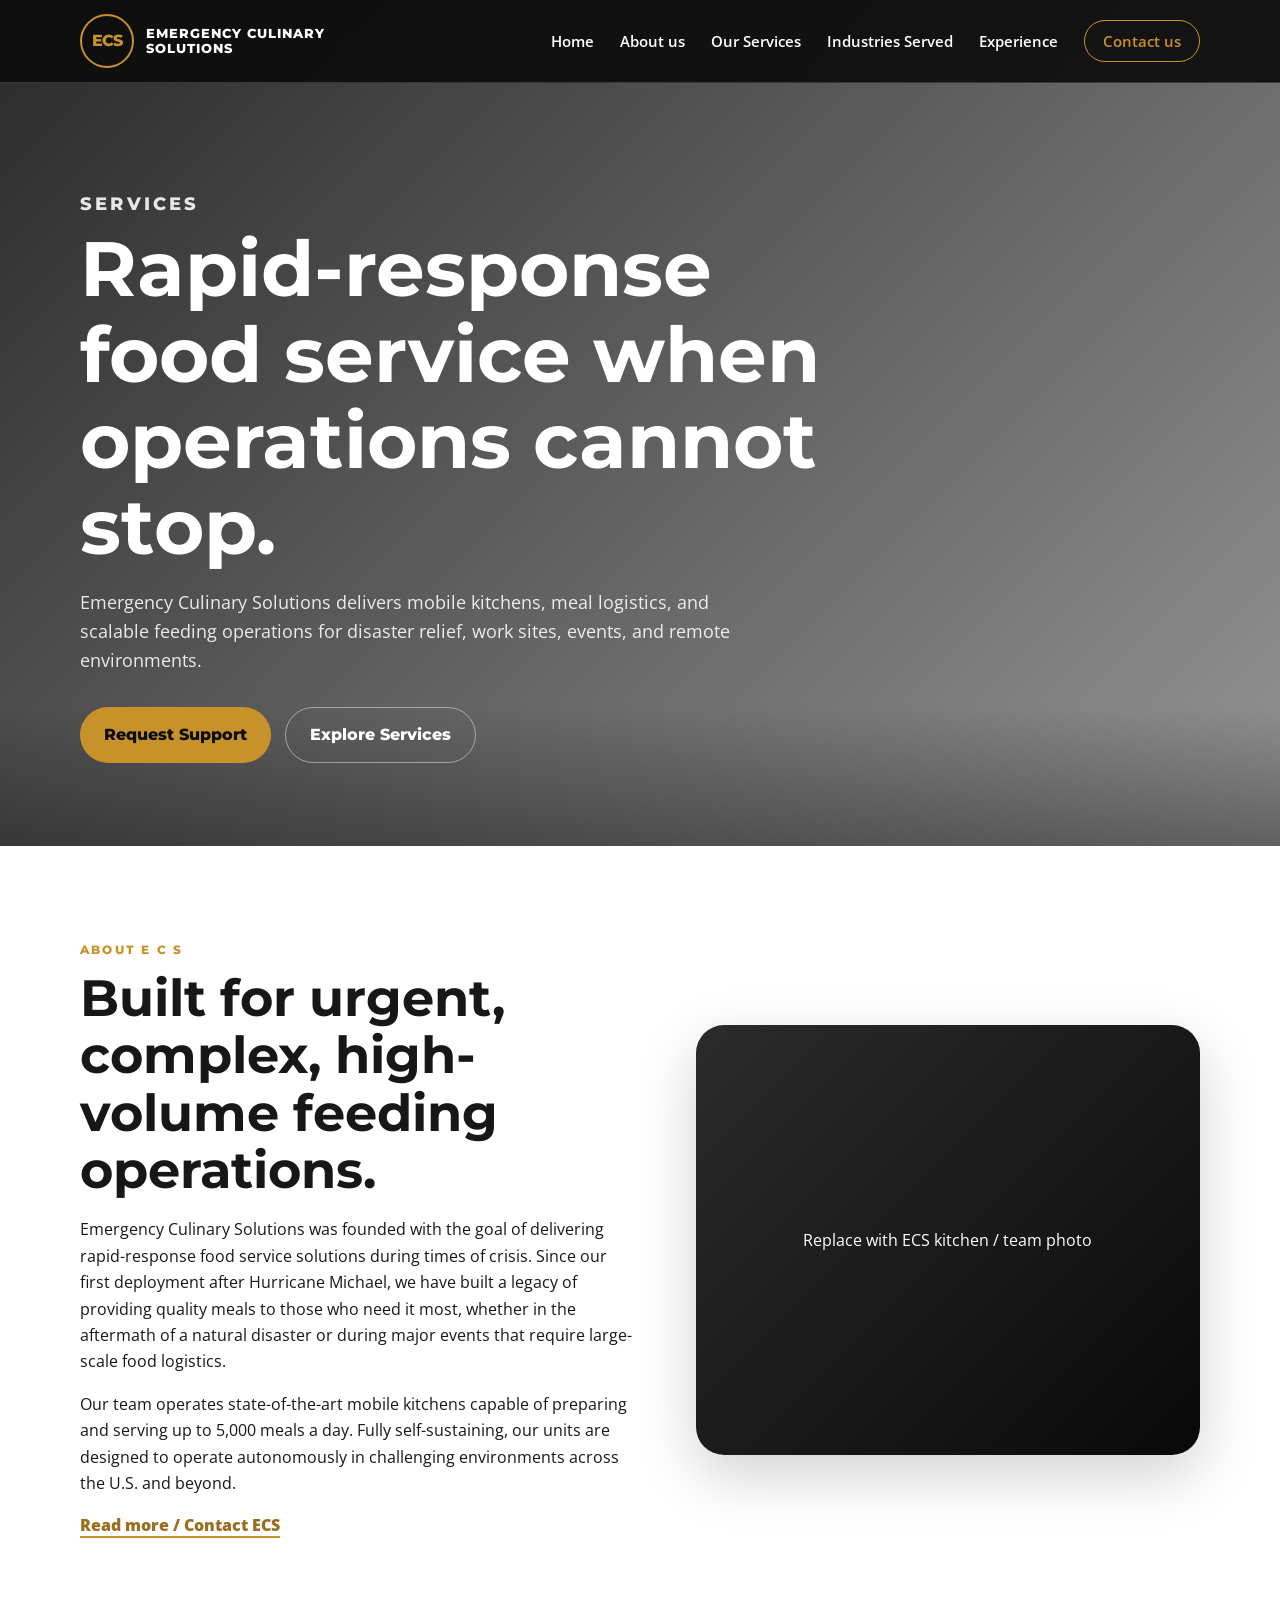
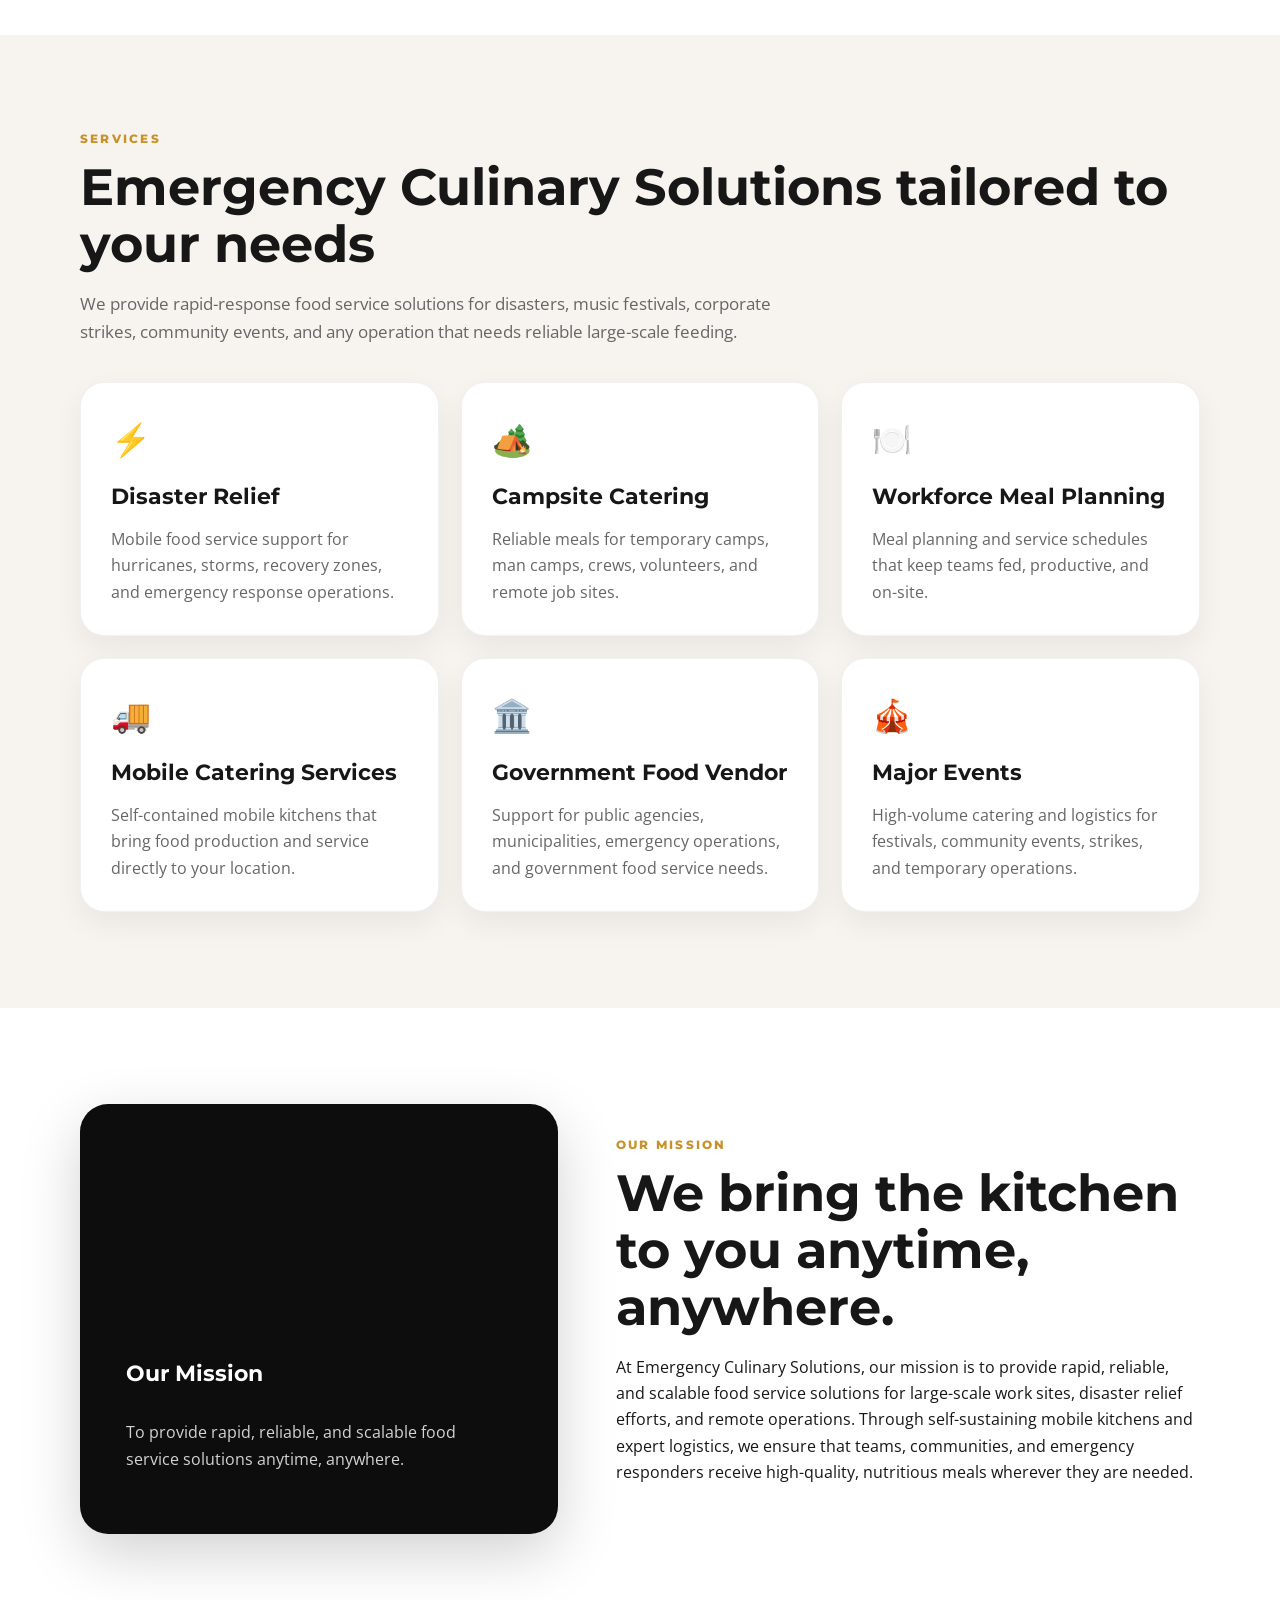
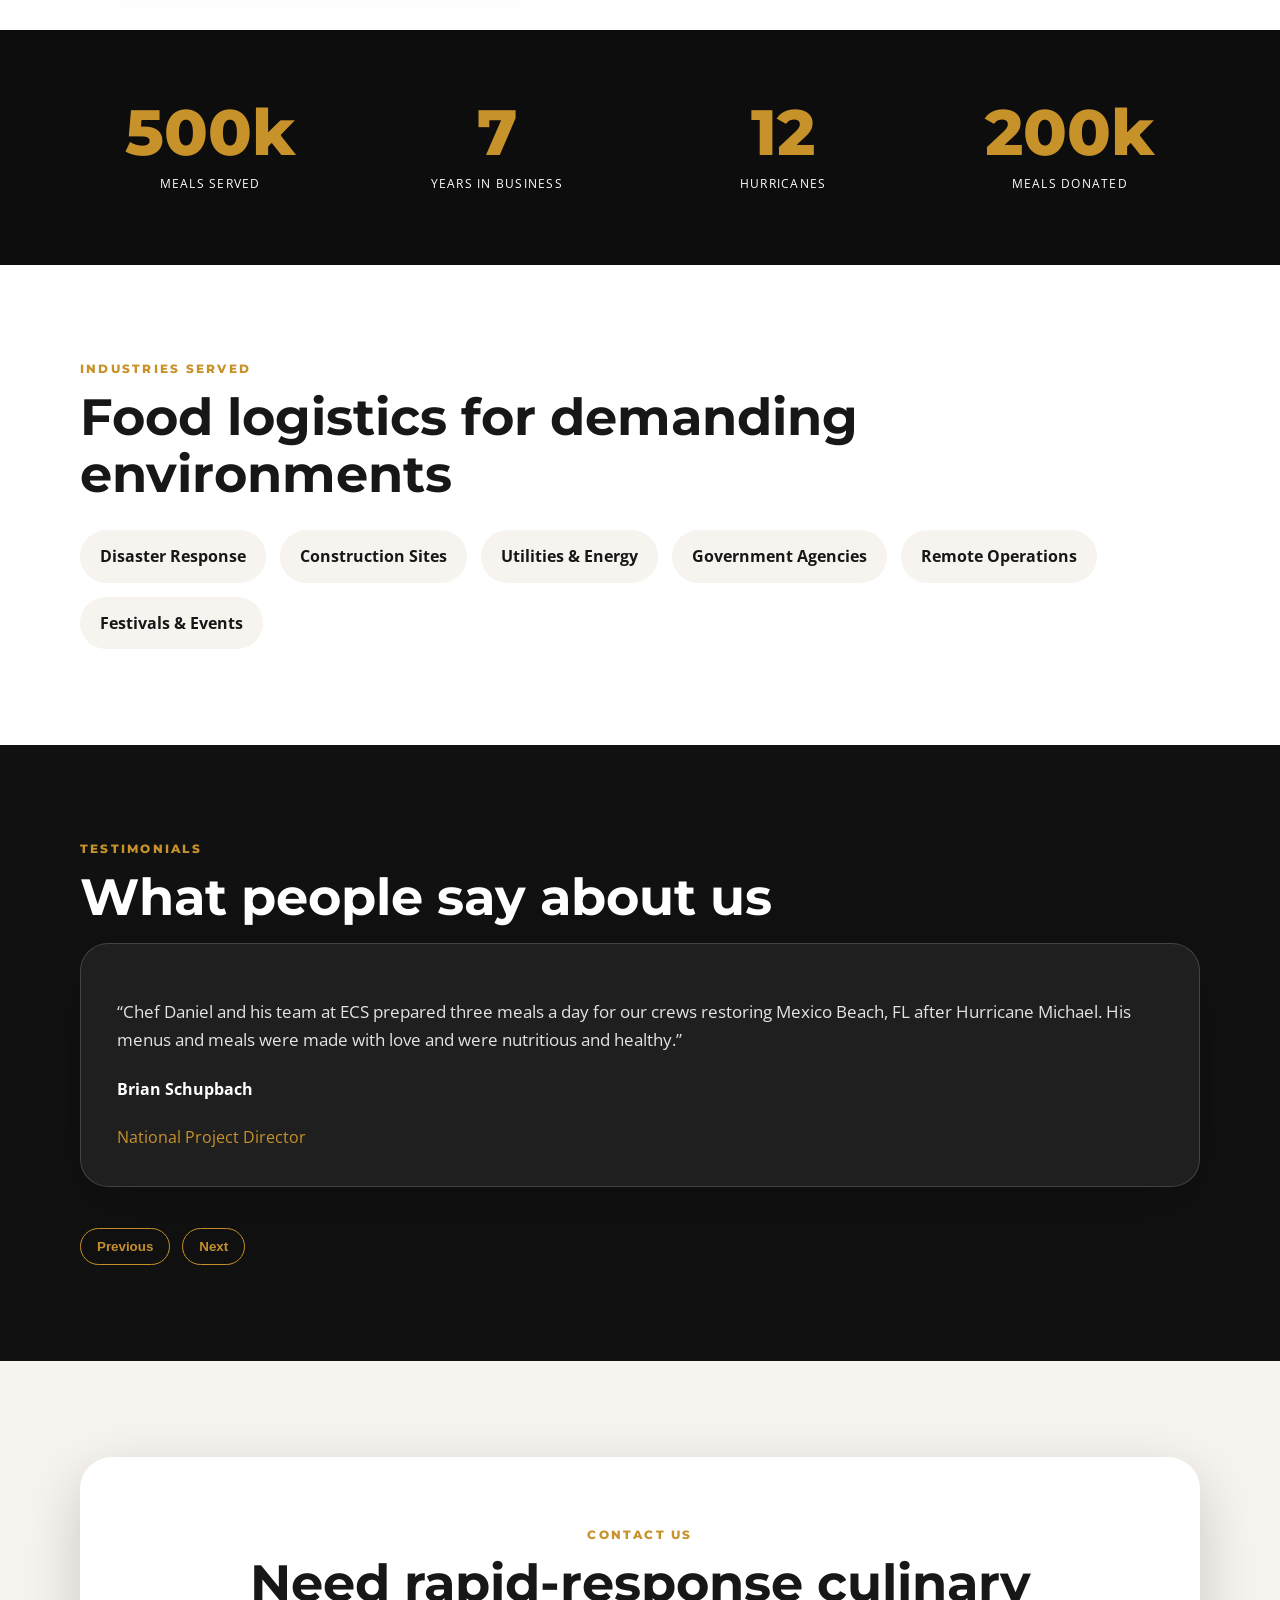
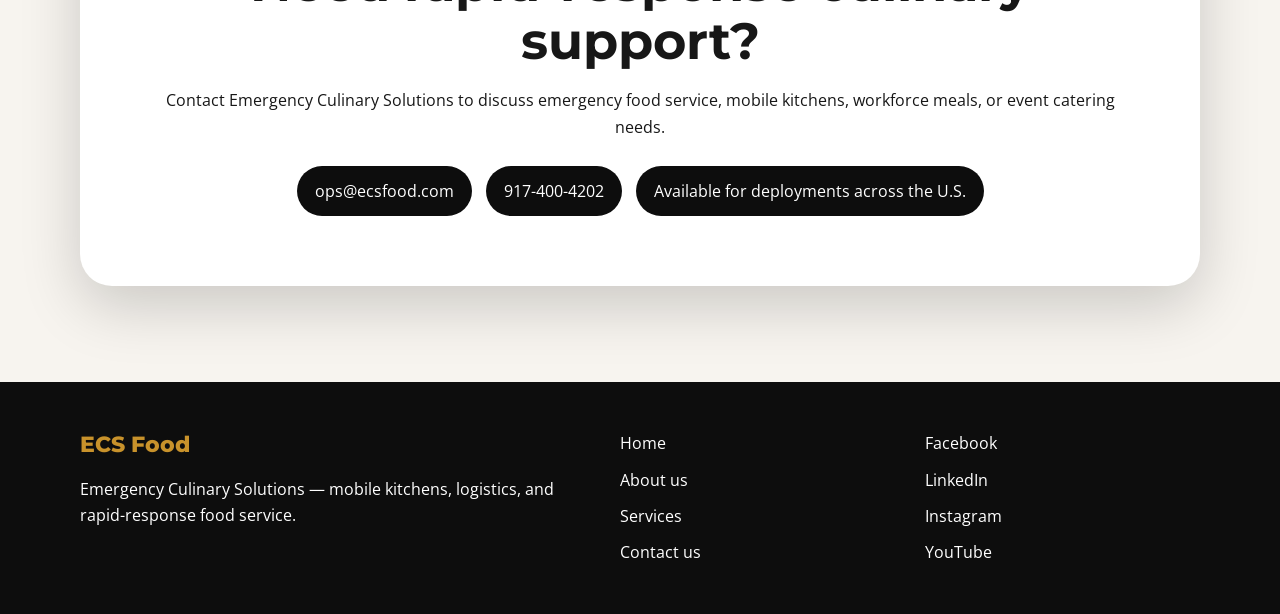
==== commit daf4575d: "Add files via upload" ====
--- a/index.html
+++ b/index.html
@@ -3,27 +3,32 @@
 <head>
   <meta charset="UTF-8" />
   <meta name="viewport" content="width=device-width, initial-scale=1.0" />
+  <meta name="description" content="Emergency Culinary Solutions provides rapid-response mobile kitchens, disaster relief catering, workforce meal planning, and large-scale food service logistics." />
   <title>ECS Food | Emergency Culinary Solutions</title>
-  <meta name="description" content="Emergency Culinary Solutions provides rapid-response food service, mobile kitchens, disaster relief catering, workforce meal planning, and government food vendor services nationwide." />
+  <link rel="preconnect" href="https://fonts.googleapis.com">
+  <link rel="preconnect" href="https://fonts.gstatic.com" crossorigin>
+  <link href="https://fonts.googleapis.com/css2?family=Montserrat:wght@500;600;700;800&family=Open+Sans:wght@400;500;600&display=swap" rel="stylesheet">
   <link rel="stylesheet" href="style.css" />
 </head>
 <body>
-  <header class="site-header">
-    <nav class="navbar">
-      <a href="#home" class="logo">
-        <span>ECS</span> Food
+  <header class="site-header" id="top">
+    <nav class="navbar container" aria-label="Primary navigation">
+      <a href="#top" class="logo" aria-label="ECS Food home">
+        <span class="logo-mark">ECS</span>
+        <span class="logo-text">Emergency Culinary Solutions</span>
       </a>
 
-      <button class="menu-toggle" id="menuToggle" aria-label="Open navigation">
-        ☰
+      <button class="nav-toggle" aria-expanded="false" aria-controls="nav-menu">
+        <span></span><span></span><span></span>
+        <span class="sr-only">Open menu</span>
       </button>
 
-      <ul class="nav-links" id="navLinks">
-        <li><a href="#home">Home</a></li>
+      <ul class="nav-menu" id="nav-menu">
+        <li><a href="#top">Home</a></li>
         <li><a href="#about">About us</a></li>
-        <li class="dropdown">
+        <li class="has-dropdown">
           <a href="#services">Our Services</a>
-          <ul class="dropdown-menu">
+          <ul class="dropdown">
             <li><a href="#disaster-relief">Disaster Relief</a></li>
             <li><a href="#services">Campsite Catering</a></li>
             <li><a href="#services">Workforce Meal Planning</a></li>
@@ -33,236 +38,182 @@
         </li>
         <li><a href="#industries">Industries Served</a></li>
         <li><a href="#experience">Experience</a></li>
-        <li><a href="#contact" class="nav-cta">Contact us</a></li>
+        <li><a class="nav-cta" href="#contact">Contact us</a></li>
       </ul>
     </nav>
   </header>
 
   <main>
-    <section class="hero" id="home">
+    <section class="hero">
       <div class="hero-overlay"></div>
-      <div class="hero-content">
-        <p class="eyebrow">Rapid-Response Food Services</p>
-        <h1>Emergency Culinary Solutions for critical operations.</h1>
-        <p>
-          We provide mobile kitchens, large-scale meal logistics, and dependable food service
-          for disaster relief, remote crews, major events, and mission-critical job sites.
-        </p>
-        <div class="button-group">
-          <a href="#contact" class="btn btn-primary">Request a Quote</a>
-          <a href="#services" class="btn btn-outline">View Services</a>
-        </div>
-      </div>
-    </section>
-
-    <section class="section split" id="about">
-      <div>
+      <div class="container hero-content">
         <p class="eyebrow">Services</p>
-        <h2>About E C S</h2>
-        <p>
-          Emergency Culinary Solutions was founded with the goal of delivering rapid-response food
-          service solutions during times of crisis. Since our first deployment after Hurricane Michael,
-          we have built a legacy of providing quality meals to those who need it most.
-        </p>
-        <p>
-          Our team operates state-of-the-art mobile kitchens capable of preparing and serving up to
-          5,000 meals a day. Fully self-sustaining units allow us to perform in challenging environments,
-          both domestically and internationally.
-        </p>
-        <a href="#contact" class="text-link">Read More →</a>
-      </div>
-      <div class="image-card">
-        <img src="assets/images/home1-placeholder.jpg" alt="ECS mobile kitchen operation placeholder" />
-      </div>
-    </section>
-
-    <section class="section light" id="services">
-      <div class="section-heading">
+        <h1>Rapid-response food service when operations cannot stop.</h1>
+        <p>Emergency Culinary Solutions delivers mobile kitchens, meal logistics, and scalable feeding operations for disaster relief, work sites, events, and remote environments.</p>
+        <div class="hero-actions">
+          <a href="#contact" class="btn btn-primary">Request Support</a>
+          <a href="#services" class="btn btn-secondary">Explore Services</a>
+        </div>
+      </div>
+    </section>
+
+    <section class="section about" id="about">
+      <div class="container split-grid">
+        <div>
+          <p class="eyebrow">About E C S</p>
+          <h2>Built for urgent, complex, high-volume feeding operations.</h2>
+          <p>Emergency Culinary Solutions was founded with the goal of delivering rapid-response food service solutions during times of crisis. Since our first deployment after Hurricane Michael, we have built a legacy of providing quality meals to those who need it most, whether in the aftermath of a natural disaster or during major events that require large-scale food logistics.</p>
+          <p>Our team operates state-of-the-art mobile kitchens capable of preparing and serving up to 5,000 meals a day. Fully self-sustaining, our units are designed to operate autonomously in challenging environments across the U.S. and beyond.</p>
+          <a href="#contact" class="text-link">Read more / Contact ECS</a>
+        </div>
+        <div class="image-card placeholder-image">
+          <span>Replace with ECS kitchen / team photo</span>
+        </div>
+      </div>
+    </section>
+
+    <section class="section services" id="services">
+      <div class="container">
         <p class="eyebrow">Services</p>
         <h2>Emergency Culinary Solutions tailored to your needs</h2>
-        <p>
-          ECS focuses on rapid-response feeding for disasters, music festivals, corporate strikes,
-          remote operations, workforce projects, and community-based events.
-        </p>
-      </div>
-
-      <div class="cards">
-        <article class="card" id="disaster-relief">
-          <h3>Disaster Relief</h3>
-          <p>Fresh, reliable meals forward-deployed to responders, contractors, and essential crews.</p>
-        </article>
-        <article class="card">
-          <h3>Campsite Catering</h3>
-          <p>On-site meal programs for camps, base camps, and temporary workforce housing.</p>
-        </article>
-        <article class="card">
-          <h3>Workforce Meal Planning</h3>
-          <p>Custom menus and schedules built around day shifts, night shifts, and high-demand crews.</p>
-        </article>
-        <article class="card">
-          <h3>Mobile Catering Services</h3>
-          <p>Self-sustaining kitchens designed to operate anytime, anywhere.</p>
-        </article>
-        <article class="card">
-          <h3>Government Food Vendor</h3>
-          <p>Vendor-ready food service support for local, state, and federal response needs.</p>
-        </article>
-        <article class="card">
-          <h3>Major Events</h3>
-          <p>Scalable meal service for festivals, activations, and large public or private events.</p>
-        </article>
-      </div>
-    </section>
-
-    <section class="section split mission">
-      <div class="image-card">
-        <img src="assets/images/usamap-placeholder.jpg" alt="United States service map placeholder" />
-      </div>
+        <p class="section-intro">We provide rapid-response food service solutions for disasters, music festivals, corporate strikes, community events, and any operation that needs reliable large-scale feeding.</p>
+
+        <div class="cards-grid">
+          <article class="service-card" id="disaster-relief">
+            <div class="card-icon">⚡</div>
+            <h3>Disaster Relief</h3>
+            <p>Mobile food service support for hurricanes, storms, recovery zones, and emergency response operations.</p>
+          </article>
+          <article class="service-card">
+            <div class="card-icon">🏕️</div>
+            <h3>Campsite Catering</h3>
+            <p>Reliable meals for temporary camps, man camps, crews, volunteers, and remote job sites.</p>
+          </article>
+          <article class="service-card">
+            <div class="card-icon">🍽️</div>
+            <h3>Workforce Meal Planning</h3>
+            <p>Meal planning and service schedules that keep teams fed, productive, and on-site.</p>
+          </article>
+          <article class="service-card">
+            <div class="card-icon">🚚</div>
+            <h3>Mobile Catering Services</h3>
+            <p>Self-contained mobile kitchens that bring food production and service directly to your location.</p>
+          </article>
+          <article class="service-card">
+            <div class="card-icon">🏛️</div>
+            <h3>Government Food Vendor</h3>
+            <p>Support for public agencies, municipalities, emergency operations, and government food service needs.</p>
+          </article>
+          <article class="service-card">
+            <div class="card-icon">🎪</div>
+            <h3>Major Events</h3>
+            <p>High-volume catering and logistics for festivals, community events, strikes, and temporary operations.</p>
+          </article>
+        </div>
+      </div>
+    </section>
+
+    <section class="section mission">
+      <div class="container split-grid reverse">
+        <div class="image-card dark-card">
+          <h3>Our Mission</h3>
+          <p>To provide rapid, reliable, and scalable food service solutions anytime, anywhere.</p>
+        </div>
+        <div>
+          <p class="eyebrow">Our Mission</p>
+          <h2>We bring the kitchen to you anytime, anywhere.</h2>
+          <p>At Emergency Culinary Solutions, our mission is to provide rapid, reliable, and scalable food service solutions for large-scale work sites, disaster relief efforts, and remote operations. Through self-sustaining mobile kitchens and expert logistics, we ensure that teams, communities, and emergency responders receive high-quality, nutritious meals wherever they are needed.</p>
+        </div>
+      </div>
+    </section>
+
+    <section class="stats" id="experience">
+      <div class="container stats-grid">
+        <div><strong data-count="500">500k</strong><span>Meals served</span></div>
+        <div><strong data-count="7">7</strong><span>Years in business</span></div>
+        <div><strong data-count="12">12</strong><span>Hurricanes</span></div>
+        <div><strong data-count="200">200k</strong><span>Meals donated</span></div>
+      </div>
+    </section>
+
+    <section class="section industries" id="industries">
+      <div class="container">
+        <p class="eyebrow">Industries Served</p>
+        <h2>Food logistics for demanding environments</h2>
+        <div class="industry-list">
+          <span>Disaster Response</span>
+          <span>Construction Sites</span>
+          <span>Utilities & Energy</span>
+          <span>Government Agencies</span>
+          <span>Remote Operations</span>
+          <span>Festivals & Events</span>
+        </div>
+      </div>
+    </section>
+
+    <section class="section testimonials">
+      <div class="container">
+        <p class="eyebrow">Testimonials</p>
+        <h2>What people say about us</h2>
+        <div class="testimonial-slider" aria-live="polite">
+          <article class="testimonial active">
+            <p>“Chef Daniel and his team at ECS prepared three meals a day for our crews restoring Mexico Beach, FL after Hurricane Michael. His menus and meals were made with love and were nutritious and healthy.”</p>
+            <h4>Brian Schupbach</h4>
+            <span>National Project Director</span>
+          </article>
+          <article class="testimonial">
+            <p>“We engaged ECS on very short notice, and within 48 hours, they were on-site in a remote area providing meals directly to our crews. Their ability to scale from 500 to 1,500 meals per day was truly impressive.”</p>
+            <h4>Kevin Przytula</h4>
+            <span>National Restoration Operations Manager, BluSky Restoration</span>
+          </article>
+          <article class="testimonial">
+            <p>“ECS has been a wonderful supporter of the first responder community. Thank you for your dedication and support.”</p>
+            <h4>Jonathan Wilson</h4>
+            <span>First Responder Community</span>
+          </article>
+        </div>
+        <div class="slider-controls">
+          <button class="slider-btn" data-direction="prev">Previous</button>
+          <button class="slider-btn" data-direction="next">Next</button>
+        </div>
+      </div>
+    </section>
+
+    <section class="section cta" id="contact">
+      <div class="container cta-box">
+        <p class="eyebrow">Contact Us</p>
+        <h2>Need rapid-response culinary support?</h2>
+        <p>Contact Emergency Culinary Solutions to discuss emergency food service, mobile kitchens, workforce meals, or event catering needs.</p>
+        <div class="contact-grid">
+          <a href="mailto:ops@ecsfood.com">ops@ecsfood.com</a>
+          <a href="tel:+19174004202">917-400-4202</a>
+          <span>Available for deployments across the U.S.</span>
+        </div>
+      </div>
+    </section>
+  </main>
+
+  <footer class="site-footer">
+    <div class="container footer-grid">
       <div>
-        <h2>Our Mission</h2>
-        <p>
-          At Emergency Culinary Solutions, our mission is to provide rapid, reliable, and scalable
-          food service solutions for large-scale work sites, disaster relief efforts, and remote operations.
-        </p>
-        <p>
-          Through self-sustaining mobile kitchens and expert logistics, we ensure teams, communities,
-          and emergency responders receive high-quality, nutritious meals, anytime, anywhere.
-        </p>
-      </div>
-    </section>
-
-    <section class="stats">
-      <div>
-        <strong>500k</strong>
-        <span>Meals served</span>
-      </div>
-      <div>
-        <strong>7</strong>
-        <span>Years in business</span>
-      </div>
-      <div>
-        <strong>12</strong>
-        <span>Hurricanes</span>
-      </div>
-      <div>
-        <strong>200k</strong>
-        <span>Meals donated</span>
-      </div>
-    </section>
-
-    <section class="section dark" id="industries">
-      <div class="section-heading">
-        <p class="eyebrow">Industries Served</p>
-        <h2>Real Response. Real Impact.</h2>
-        <p>
-          ECS serves construction sites, restoration companies, utility crews, government agencies,
-          major events, festivals, and Fortune 500 manufacturing operations.
-        </p>
-      </div>
-
-      <div class="deployment-grid">
-        <div class="deployment">
-          <h3>Milton, FL — Hurricane Milton</h3>
-          <p><strong>705 meals/day</strong></p>
-          <p>10 days | First Responders & Supervisors</p>
-        </div>
-        <div class="deployment">
-          <h3>Southwest Florida — Hurricane Ian</h3>
-          <p><strong>1,000+ meals/day</strong></p>
-          <p>30 days | Utility & Restoration Crews</p>
-        </div>
-        <div class="deployment">
-          <h3>Clearwater, FL & Asheville, NC — Hurricane Helene</h3>
-          <p><strong>1,100 meals/day</strong></p>
-          <p>31 days | Construction & Field Teams</p>
-        </div>
-      </div>
-    </section>
-
-    <section class="section cta-band">
-      <h2>We bring the kitchen to you anytime, anywhere.</h2>
-      <p>
-        When time is of the essence, you need a disaster catering partner you can trust.
-      </p>
-      <a href="#contact" class="btn btn-primary">Contact ECS</a>
-    </section>
-
-    <section class="section light" id="experience">
-      <div class="section-heading">
-        <h2>What people say about us</h2>
-      </div>
-
-      <div class="testimonials">
-        <article class="testimonial">
-          <p>
-            “Chef Daniel and his Team at ECS prepared 3x meals a day for our crews restoring
-            Mexico Beach FL after Hurricane Michael. His menus and meals were made with love
-            and were nutritious and healthy.”
-          </p>
-          <h4>Brian Schupbach</h4>
-          <span>National Project Director @ CRC</span>
-        </article>
-        <article class="testimonial">
-          <p>
-            “We engaged ECS on very short notice, and within 48 hours, they were on-site in a
-            remote area of South Carolina providing meals directly to our crews.”
-          </p>
-          <h4>Kevin Przytula</h4>
-          <span>National Restoration Operations Manager, BluSky Restoration</span>
-        </article>
-        <article class="testimonial">
-          <p>
-            “ECS has been a wonderful supporter of the North Miami Beach Police Department
-            and the Police Athletic League of North Miami Beach.”
-          </p>
-          <h4>Jonathan Wilson</h4>
-          <span>Department Representative</span>
-        </article>
-      </div>
-    </section>
-
-    <section class="section contact" id="contact">
-      <div>
-        <p class="eyebrow">Request a Quote</p>
-        <h2>Rapid-Response Food Services, When You Need It Most</h2>
-        <p>
-          Have a question or need fast, reliable food support? Whether you’re planning a large-scale
-          operation, coordinating disaster relief, or managing a remote crew, ECS is ready to help.
-        </p>
-        <p><strong>Phone:</strong> <a href="tel:3053273663">305-ECS-FOOD</a></p>
-        <p><strong>Email:</strong> <a href="mailto:admin@ecsfood.com">admin@ecsfood.com</a></p>
-      </div>
-
-      <form class="contact-form">
-        <input type="text" placeholder="Company name (optional)" />
-        <input type="text" placeholder="Contact person" required />
-        <input type="tel" placeholder="Phone number" />
-        <input type="email" placeholder="E-mail address" required />
-        <input type="text" placeholder="Subject" />
-        <textarea placeholder="Additional information (optional)" rows="5"></textarea>
-        <button type="submit" class="btn btn-primary">Submit Request</button>
-        <p class="form-note">Static form placeholder. Connect this to Formspree, Netlify Forms, or your preferred form service.</p>
-      </form>
-    </section>
-  </main>
-
-  <footer class="footer">
-    <a href="#home" class="logo footer-logo"><span>ECS</span> Food</a>
-    <div class="footer-links">
-      <a href="#home">Home</a>
-      <a href="#about">About us</a>
-      <a href="#contact">Contact us</a>
+        <a href="#top" class="footer-logo">ECS Food</a>
+        <p>Emergency Culinary Solutions — mobile kitchens, logistics, and rapid-response food service.</p>
+      </div>
+      <div class="footer-links">
+        <a href="#top">Home</a>
+        <a href="#about">About us</a>
+        <a href="#services">Services</a>
+        <a href="#contact">Contact us</a>
+      </div>
+      <div class="footer-socials">
+        <a href="https://www.facebook.com/" target="_blank" rel="noopener">Facebook</a>
+        <a href="https://www.linkedin.com/" target="_blank" rel="noopener">LinkedIn</a>
+        <a href="https://www.instagram.com/" target="_blank" rel="noopener">Instagram</a>
+        <a href="https://youtube.com/" target="_blank" rel="noopener">YouTube</a>
+      </div>
     </div>
-    <div class="socials">
-      <a href="#" aria-label="Facebook">Facebook</a>
-      <a href="#" aria-label="LinkedIn">LinkedIn</a>
-      <a href="#" aria-label="Instagram">Instagram</a>
-      <a href="#" aria-label="YouTube">YouTube</a>
-    </div>
-    <p>© <span id="year"></span> Emergency Culinary Solutions. All rights reserved.</p>
+    <button class="scroll-top" aria-label="Scroll to top">↑</button>
   </footer>
-
-  <button class="scroll-top" id="scrollTop" aria-label="Scroll to top">↑</button>
 
   <script src="script.js"></script>
 </body>
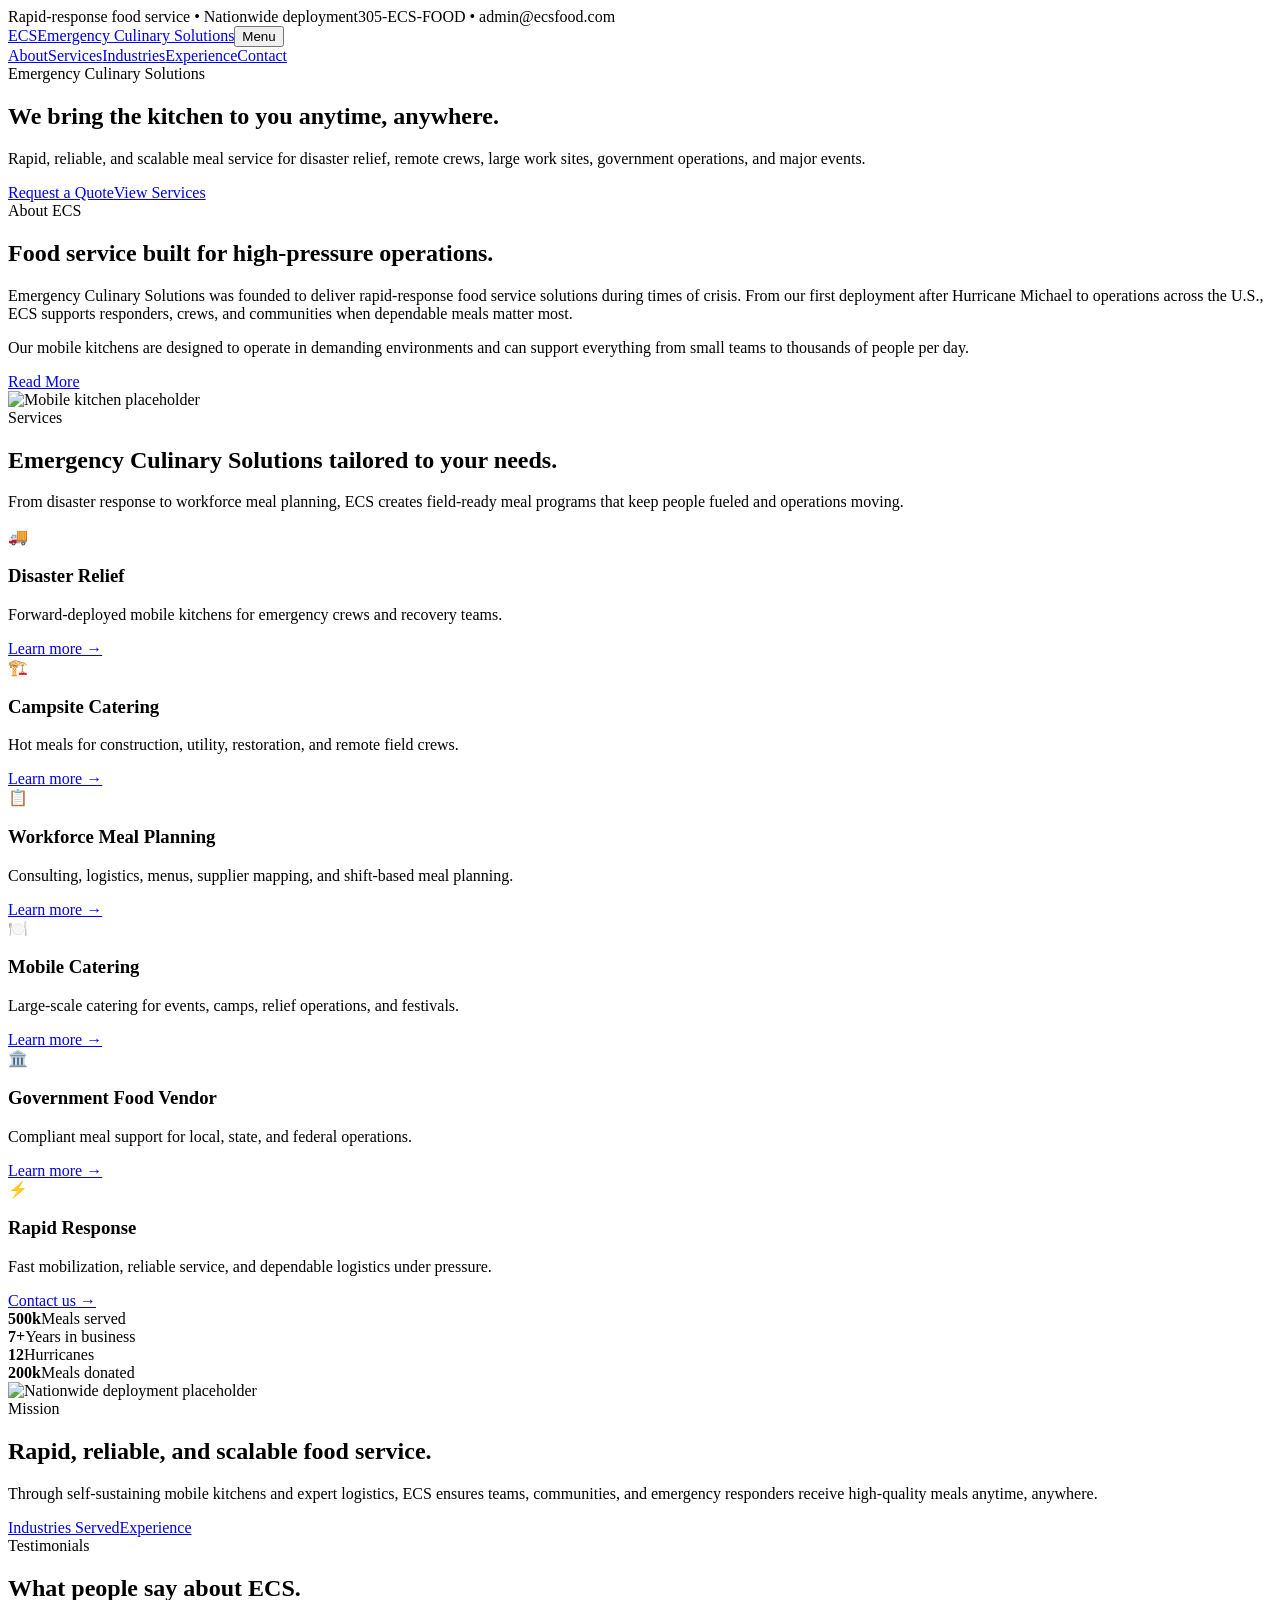
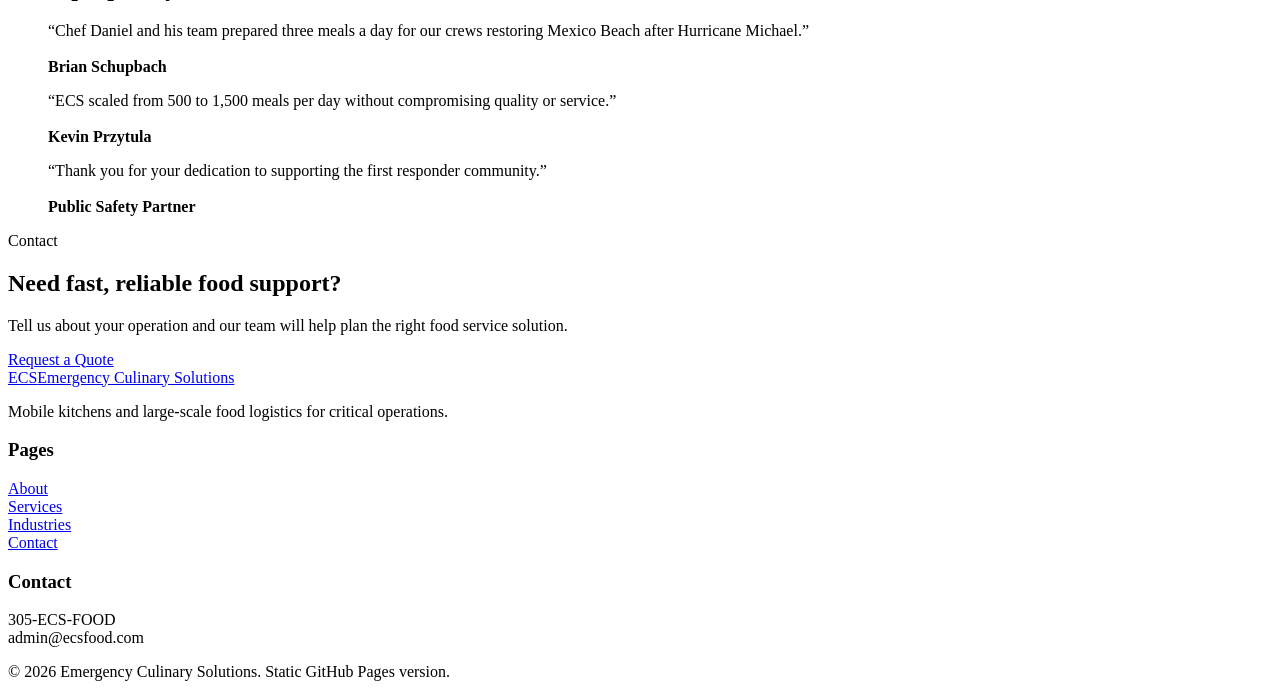
==== commit 032718f4: "Add files via upload" ====
--- a/index.html
+++ b/index.html
@@ -1,220 +1,11 @@
-<!DOCTYPE html>
-<html lang="en">
-<head>
-  <meta charset="UTF-8" />
-  <meta name="viewport" content="width=device-width, initial-scale=1.0" />
-  <meta name="description" content="Emergency Culinary Solutions provides rapid-response mobile kitchens, disaster relief catering, workforce meal planning, and large-scale food service logistics." />
-  <title>ECS Food | Emergency Culinary Solutions</title>
-  <link rel="preconnect" href="https://fonts.googleapis.com">
-  <link rel="preconnect" href="https://fonts.gstatic.com" crossorigin>
-  <link href="https://fonts.googleapis.com/css2?family=Montserrat:wght@500;600;700;800&family=Open+Sans:wght@400;500;600&display=swap" rel="stylesheet">
-  <link rel="stylesheet" href="style.css" />
-</head>
-<body>
-  <header class="site-header" id="top">
-    <nav class="navbar container" aria-label="Primary navigation">
-      <a href="#top" class="logo" aria-label="ECS Food home">
-        <span class="logo-mark">ECS</span>
-        <span class="logo-text">Emergency Culinary Solutions</span>
-      </a>
-
-      <button class="nav-toggle" aria-expanded="false" aria-controls="nav-menu">
-        <span></span><span></span><span></span>
-        <span class="sr-only">Open menu</span>
-      </button>
-
-      <ul class="nav-menu" id="nav-menu">
-        <li><a href="#top">Home</a></li>
-        <li><a href="#about">About us</a></li>
-        <li class="has-dropdown">
-          <a href="#services">Our Services</a>
-          <ul class="dropdown">
-            <li><a href="#disaster-relief">Disaster Relief</a></li>
-            <li><a href="#services">Campsite Catering</a></li>
-            <li><a href="#services">Workforce Meal Planning</a></li>
-            <li><a href="#services">Mobile Catering Services</a></li>
-            <li><a href="#services">Government Food Vendor</a></li>
-          </ul>
-        </li>
-        <li><a href="#industries">Industries Served</a></li>
-        <li><a href="#experience">Experience</a></li>
-        <li><a class="nav-cta" href="#contact">Contact us</a></li>
-      </ul>
-    </nav>
-  </header>
-
-  <main>
-    <section class="hero">
-      <div class="hero-overlay"></div>
-      <div class="container hero-content">
-        <p class="eyebrow">Services</p>
-        <h1>Rapid-response food service when operations cannot stop.</h1>
-        <p>Emergency Culinary Solutions delivers mobile kitchens, meal logistics, and scalable feeding operations for disaster relief, work sites, events, and remote environments.</p>
-        <div class="hero-actions">
-          <a href="#contact" class="btn btn-primary">Request Support</a>
-          <a href="#services" class="btn btn-secondary">Explore Services</a>
-        </div>
-      </div>
-    </section>
-
-    <section class="section about" id="about">
-      <div class="container split-grid">
-        <div>
-          <p class="eyebrow">About E C S</p>
-          <h2>Built for urgent, complex, high-volume feeding operations.</h2>
-          <p>Emergency Culinary Solutions was founded with the goal of delivering rapid-response food service solutions during times of crisis. Since our first deployment after Hurricane Michael, we have built a legacy of providing quality meals to those who need it most, whether in the aftermath of a natural disaster or during major events that require large-scale food logistics.</p>
-          <p>Our team operates state-of-the-art mobile kitchens capable of preparing and serving up to 5,000 meals a day. Fully self-sustaining, our units are designed to operate autonomously in challenging environments across the U.S. and beyond.</p>
-          <a href="#contact" class="text-link">Read more / Contact ECS</a>
-        </div>
-        <div class="image-card placeholder-image">
-          <span>Replace with ECS kitchen / team photo</span>
-        </div>
-      </div>
-    </section>
-
-    <section class="section services" id="services">
-      <div class="container">
-        <p class="eyebrow">Services</p>
-        <h2>Emergency Culinary Solutions tailored to your needs</h2>
-        <p class="section-intro">We provide rapid-response food service solutions for disasters, music festivals, corporate strikes, community events, and any operation that needs reliable large-scale feeding.</p>
-
-        <div class="cards-grid">
-          <article class="service-card" id="disaster-relief">
-            <div class="card-icon">⚡</div>
-            <h3>Disaster Relief</h3>
-            <p>Mobile food service support for hurricanes, storms, recovery zones, and emergency response operations.</p>
-          </article>
-          <article class="service-card">
-            <div class="card-icon">🏕️</div>
-            <h3>Campsite Catering</h3>
-            <p>Reliable meals for temporary camps, man camps, crews, volunteers, and remote job sites.</p>
-          </article>
-          <article class="service-card">
-            <div class="card-icon">🍽️</div>
-            <h3>Workforce Meal Planning</h3>
-            <p>Meal planning and service schedules that keep teams fed, productive, and on-site.</p>
-          </article>
-          <article class="service-card">
-            <div class="card-icon">🚚</div>
-            <h3>Mobile Catering Services</h3>
-            <p>Self-contained mobile kitchens that bring food production and service directly to your location.</p>
-          </article>
-          <article class="service-card">
-            <div class="card-icon">🏛️</div>
-            <h3>Government Food Vendor</h3>
-            <p>Support for public agencies, municipalities, emergency operations, and government food service needs.</p>
-          </article>
-          <article class="service-card">
-            <div class="card-icon">🎪</div>
-            <h3>Major Events</h3>
-            <p>High-volume catering and logistics for festivals, community events, strikes, and temporary operations.</p>
-          </article>
-        </div>
-      </div>
-    </section>
-
-    <section class="section mission">
-      <div class="container split-grid reverse">
-        <div class="image-card dark-card">
-          <h3>Our Mission</h3>
-          <p>To provide rapid, reliable, and scalable food service solutions anytime, anywhere.</p>
-        </div>
-        <div>
-          <p class="eyebrow">Our Mission</p>
-          <h2>We bring the kitchen to you anytime, anywhere.</h2>
-          <p>At Emergency Culinary Solutions, our mission is to provide rapid, reliable, and scalable food service solutions for large-scale work sites, disaster relief efforts, and remote operations. Through self-sustaining mobile kitchens and expert logistics, we ensure that teams, communities, and emergency responders receive high-quality, nutritious meals wherever they are needed.</p>
-        </div>
-      </div>
-    </section>
-
-    <section class="stats" id="experience">
-      <div class="container stats-grid">
-        <div><strong data-count="500">500k</strong><span>Meals served</span></div>
-        <div><strong data-count="7">7</strong><span>Years in business</span></div>
-        <div><strong data-count="12">12</strong><span>Hurricanes</span></div>
-        <div><strong data-count="200">200k</strong><span>Meals donated</span></div>
-      </div>
-    </section>
-
-    <section class="section industries" id="industries">
-      <div class="container">
-        <p class="eyebrow">Industries Served</p>
-        <h2>Food logistics for demanding environments</h2>
-        <div class="industry-list">
-          <span>Disaster Response</span>
-          <span>Construction Sites</span>
-          <span>Utilities & Energy</span>
-          <span>Government Agencies</span>
-          <span>Remote Operations</span>
-          <span>Festivals & Events</span>
-        </div>
-      </div>
-    </section>
-
-    <section class="section testimonials">
-      <div class="container">
-        <p class="eyebrow">Testimonials</p>
-        <h2>What people say about us</h2>
-        <div class="testimonial-slider" aria-live="polite">
-          <article class="testimonial active">
-            <p>“Chef Daniel and his team at ECS prepared three meals a day for our crews restoring Mexico Beach, FL after Hurricane Michael. His menus and meals were made with love and were nutritious and healthy.”</p>
-            <h4>Brian Schupbach</h4>
-            <span>National Project Director</span>
-          </article>
-          <article class="testimonial">
-            <p>“We engaged ECS on very short notice, and within 48 hours, they were on-site in a remote area providing meals directly to our crews. Their ability to scale from 500 to 1,500 meals per day was truly impressive.”</p>
-            <h4>Kevin Przytula</h4>
-            <span>National Restoration Operations Manager, BluSky Restoration</span>
-          </article>
-          <article class="testimonial">
-            <p>“ECS has been a wonderful supporter of the first responder community. Thank you for your dedication and support.”</p>
-            <h4>Jonathan Wilson</h4>
-            <span>First Responder Community</span>
-          </article>
-        </div>
-        <div class="slider-controls">
-          <button class="slider-btn" data-direction="prev">Previous</button>
-          <button class="slider-btn" data-direction="next">Next</button>
-        </div>
-      </div>
-    </section>
-
-    <section class="section cta" id="contact">
-      <div class="container cta-box">
-        <p class="eyebrow">Contact Us</p>
-        <h2>Need rapid-response culinary support?</h2>
-        <p>Contact Emergency Culinary Solutions to discuss emergency food service, mobile kitchens, workforce meals, or event catering needs.</p>
-        <div class="contact-grid">
-          <a href="mailto:ops@ecsfood.com">ops@ecsfood.com</a>
-          <a href="tel:+19174004202">917-400-4202</a>
-          <span>Available for deployments across the U.S.</span>
-        </div>
-      </div>
-    </section>
-  </main>
-
-  <footer class="site-footer">
-    <div class="container footer-grid">
-      <div>
-        <a href="#top" class="footer-logo">ECS Food</a>
-        <p>Emergency Culinary Solutions — mobile kitchens, logistics, and rapid-response food service.</p>
-      </div>
-      <div class="footer-links">
-        <a href="#top">Home</a>
-        <a href="#about">About us</a>
-        <a href="#services">Services</a>
-        <a href="#contact">Contact us</a>
-      </div>
-      <div class="footer-socials">
-        <a href="https://www.facebook.com/" target="_blank" rel="noopener">Facebook</a>
-        <a href="https://www.linkedin.com/" target="_blank" rel="noopener">LinkedIn</a>
-        <a href="https://www.instagram.com/" target="_blank" rel="noopener">Instagram</a>
-        <a href="https://youtube.com/" target="_blank" rel="noopener">YouTube</a>
-      </div>
-    </div>
-    <button class="scroll-top" aria-label="Scroll to top">↑</button>
-  </footer>
-
-  <script src="script.js"></script>
-</body>
-</html>
+<!doctype html><html lang="en"><head><meta charset="utf-8"><meta name="viewport" content="width=device-width, initial-scale=1"><title>Emergency Culinary Solutions | Rapid Response Food Services</title><meta name="description" content="ECS provides rapid-response mobile kitchens, disaster relief food service, workforce meal planning, and large-scale catering nationwide."><link rel="stylesheet" href="assets/css/style.css"></head><body>
+<div class="topbar"><div class="container"><span>Rapid-response food service • Nationwide deployment</span><span>305-ECS-FOOD • admin@ecsfood.com</span></div></div>
+<header class="navbar"><div class="container nav-inner"><a class="brand" href="index.html"><span class="brand-mark">ECS</span><span>Emergency Culinary Solutions</span></a><button class="nav-toggle" aria-expanded="false">Menu</button><nav class="nav-links"><a href="about.html">About</a><a href="services.html">Services</a><a href="industries.html">Industries</a><a href="experience.html">Experience</a><a href="contact.html">Contact</a></nav></div></header>
+<section class="hero"><div class="hero-content"><span class="eyebrow">Emergency Culinary Solutions</span><h1>We bring the kitchen to you anytime, anywhere.</h1><p>Rapid, reliable, and scalable meal service for disaster relief, remote crews, large work sites, government operations, and major events.</p><div class="actions"><a class="btn btn-primary" href="contact.html">Request a Quote</a><a class="btn btn-outline" href="services.html">View Services</a></div></div></section>
+<section class="section"><div class="container split"><div><span class="eyebrow">About ECS</span><h2>Food service built for high-pressure operations.</h2><p class="muted">Emergency Culinary Solutions was founded to deliver rapid-response food service solutions during times of crisis. From our first deployment after Hurricane Michael to operations across the U.S., ECS supports responders, crews, and communities when dependable meals matter most.</p><p class="muted">Our mobile kitchens are designed to operate in demanding environments and can support everything from small teams to thousands of people per day.</p><a class="btn btn-primary" href="about.html">Read More</a></div><img src="assets/images/kitchen-placeholder.svg" alt="Mobile kitchen placeholder"></div></section>
+<section class="section alt"><div class="container"><div class="section-head"><span class="eyebrow">Services</span><h2>Emergency Culinary Solutions tailored to your needs.</h2><p class="muted">From disaster response to workforce meal planning, ECS creates field-ready meal programs that keep people fueled and operations moving.</p></div><div class="grid grid-3"><article class="card"><div class="icon">🚚</div><h3>Disaster Relief</h3><p class="muted">Forward-deployed mobile kitchens for emergency crews and recovery teams.</p><a href="disaster-relief.html">Learn more →</a></article><article class="card"><div class="icon">🏗️</div><h3>Campsite Catering</h3><p class="muted">Hot meals for construction, utility, restoration, and remote field crews.</p><a href="campsite-catering.html">Learn more →</a></article><article class="card"><div class="icon">📋</div><h3>Workforce Meal Planning</h3><p class="muted">Consulting, logistics, menus, supplier mapping, and shift-based meal planning.</p><a href="workforce-meal-planning.html">Learn more →</a></article><article class="card"><div class="icon">🍽️</div><h3>Mobile Catering</h3><p class="muted">Large-scale catering for events, camps, relief operations, and festivals.</p><a href="mobile-catering.html">Learn more →</a></article><article class="card"><div class="icon">🏛️</div><h3>Government Food Vendor</h3><p class="muted">Compliant meal support for local, state, and federal operations.</p><a href="government-food-vendor.html">Learn more →</a></article><article class="card"><div class="icon">⚡</div><h3>Rapid Response</h3><p class="muted">Fast mobilization, reliable service, and dependable logistics under pressure.</p><a href="contact.html">Contact us →</a></article></div></div></section>
+<section class="section"><div class="container"><div class="stats"><div class="stat"><strong>500k</strong><span>Meals served</span></div><div class="stat"><strong>7+</strong><span>Years in business</span></div><div class="stat"><strong>12</strong><span>Hurricanes</span></div><div class="stat"><strong>200k</strong><span>Meals donated</span></div></div></div></section>
+<section class="section alt"><div class="container split"><img src="assets/images/map-placeholder.svg" alt="Nationwide deployment placeholder"><div><span class="eyebrow">Mission</span><h2>Rapid, reliable, and scalable food service.</h2><p class="muted">Through self-sustaining mobile kitchens and expert logistics, ECS ensures teams, communities, and emergency responders receive high-quality meals anytime, anywhere.</p><div class="actions"><a class="btn btn-primary" href="industries.html">Industries Served</a><a class="btn btn-outline" href="experience.html">Experience</a></div></div></div></section>
+<section class="section"><div class="container"><div class="section-head"><span class="eyebrow">Testimonials</span><h2>What people say about ECS.</h2></div><div class="grid grid-3"><blockquote class="card quote">“Chef Daniel and his team prepared three meals a day for our crews restoring Mexico Beach after Hurricane Michael.”<br><br><strong>Brian Schupbach</strong></blockquote><blockquote class="card quote">“ECS scaled from 500 to 1,500 meals per day without compromising quality or service.”<br><br><strong>Kevin Przytula</strong></blockquote><blockquote class="card quote">“Thank you for your dedication to supporting the first responder community.”<br><br><strong>Public Safety Partner</strong></blockquote></div></div></section>
+<section class="section alt"><div class="container section-head"><span class="eyebrow">Contact</span><h2>Need fast, reliable food support?</h2><p class="muted">Tell us about your operation and our team will help plan the right food service solution.</p><a class="btn btn-primary" href="contact.html">Request a Quote</a></div></section>
+<footer class="footer"><div class="container footer-grid"><div><a class="brand" href="index.html"><span class="brand-mark">ECS</span><span>Emergency Culinary Solutions</span></a><p class="muted">Mobile kitchens and large-scale food logistics for critical operations.</p></div><div><h3>Pages</h3><p><a href="about.html">About</a><br><a href="services.html">Services</a><br><a href="industries.html">Industries</a><br><a href="contact.html">Contact</a></p></div><div><h3>Contact</h3><p class="muted">305-ECS-FOOD<br>admin@ecsfood.com</p></div></div><div class="container subfooter">© <span id="year"></span> Emergency Culinary Solutions. Static GitHub Pages version.</div></footer><script>document.getElementById('year').textContent=new Date().getFullYear()</script><script src="assets/js/script.js"></script></body></html>
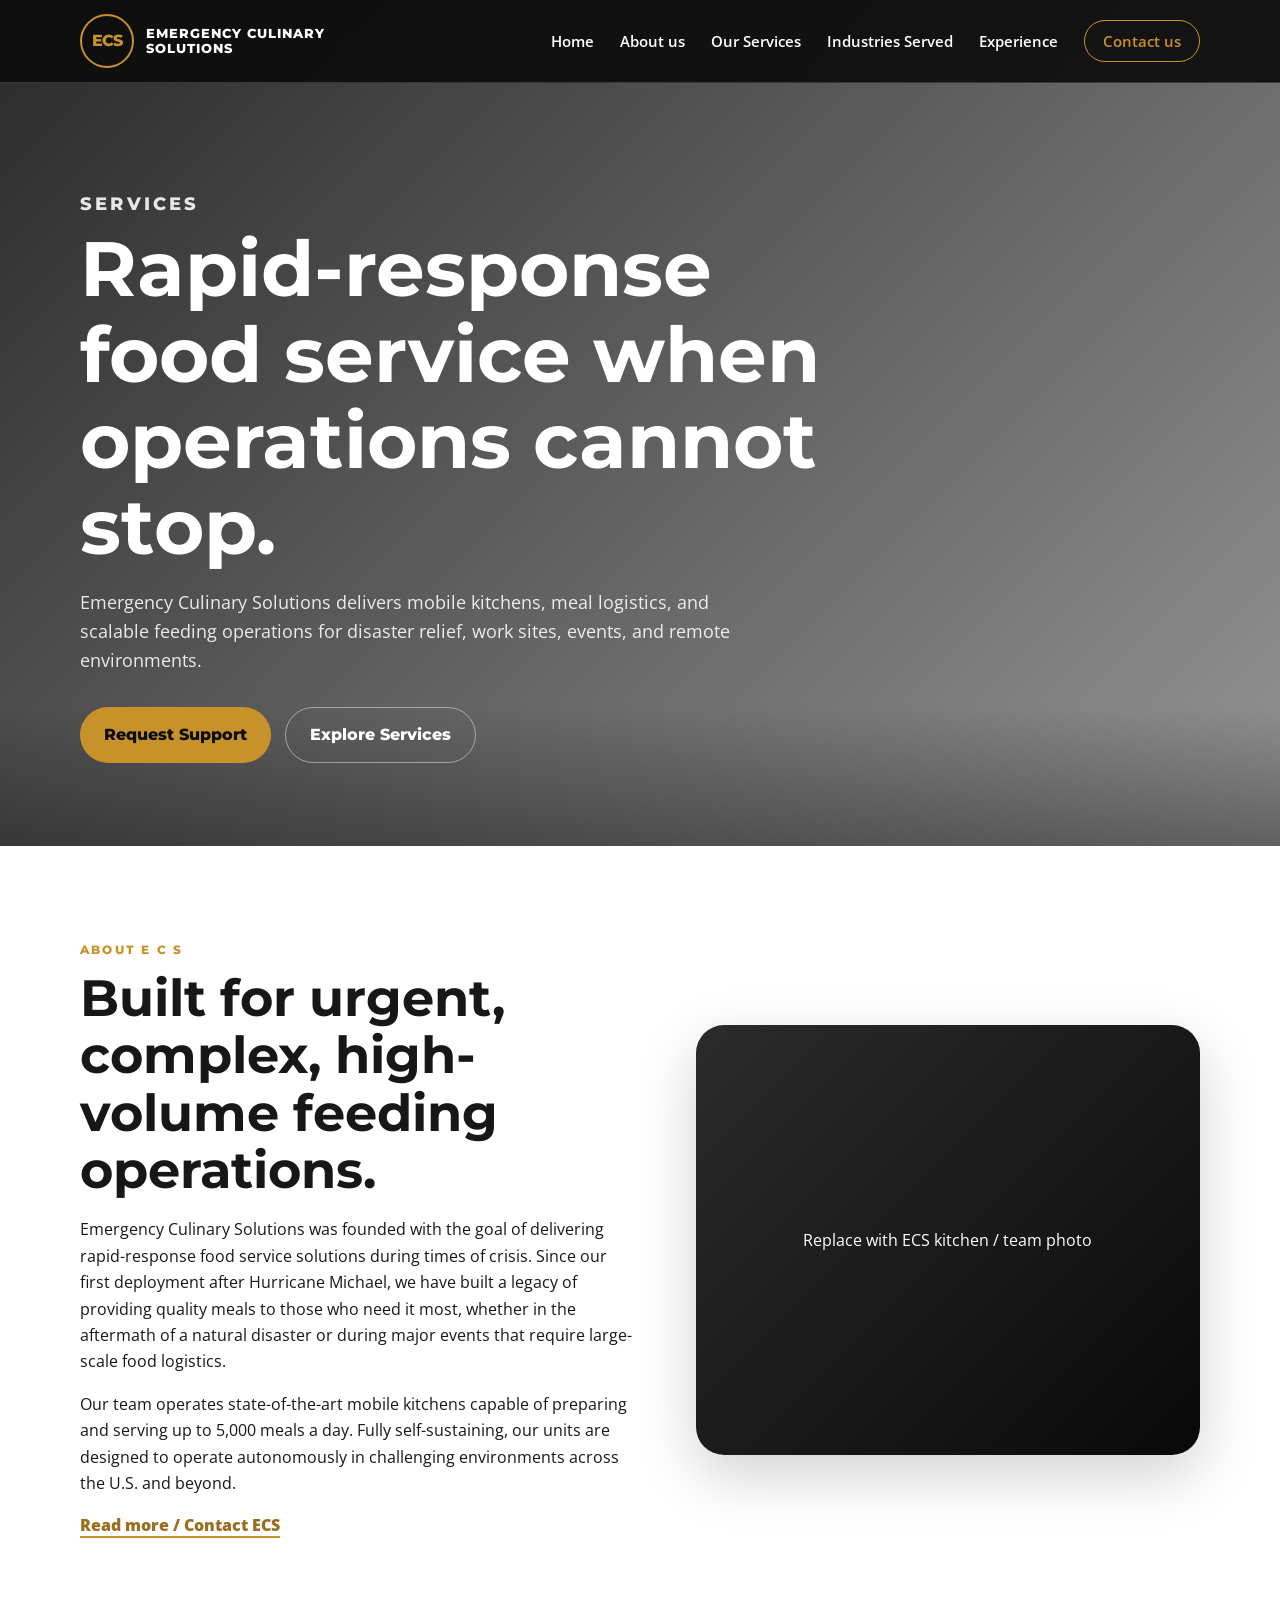
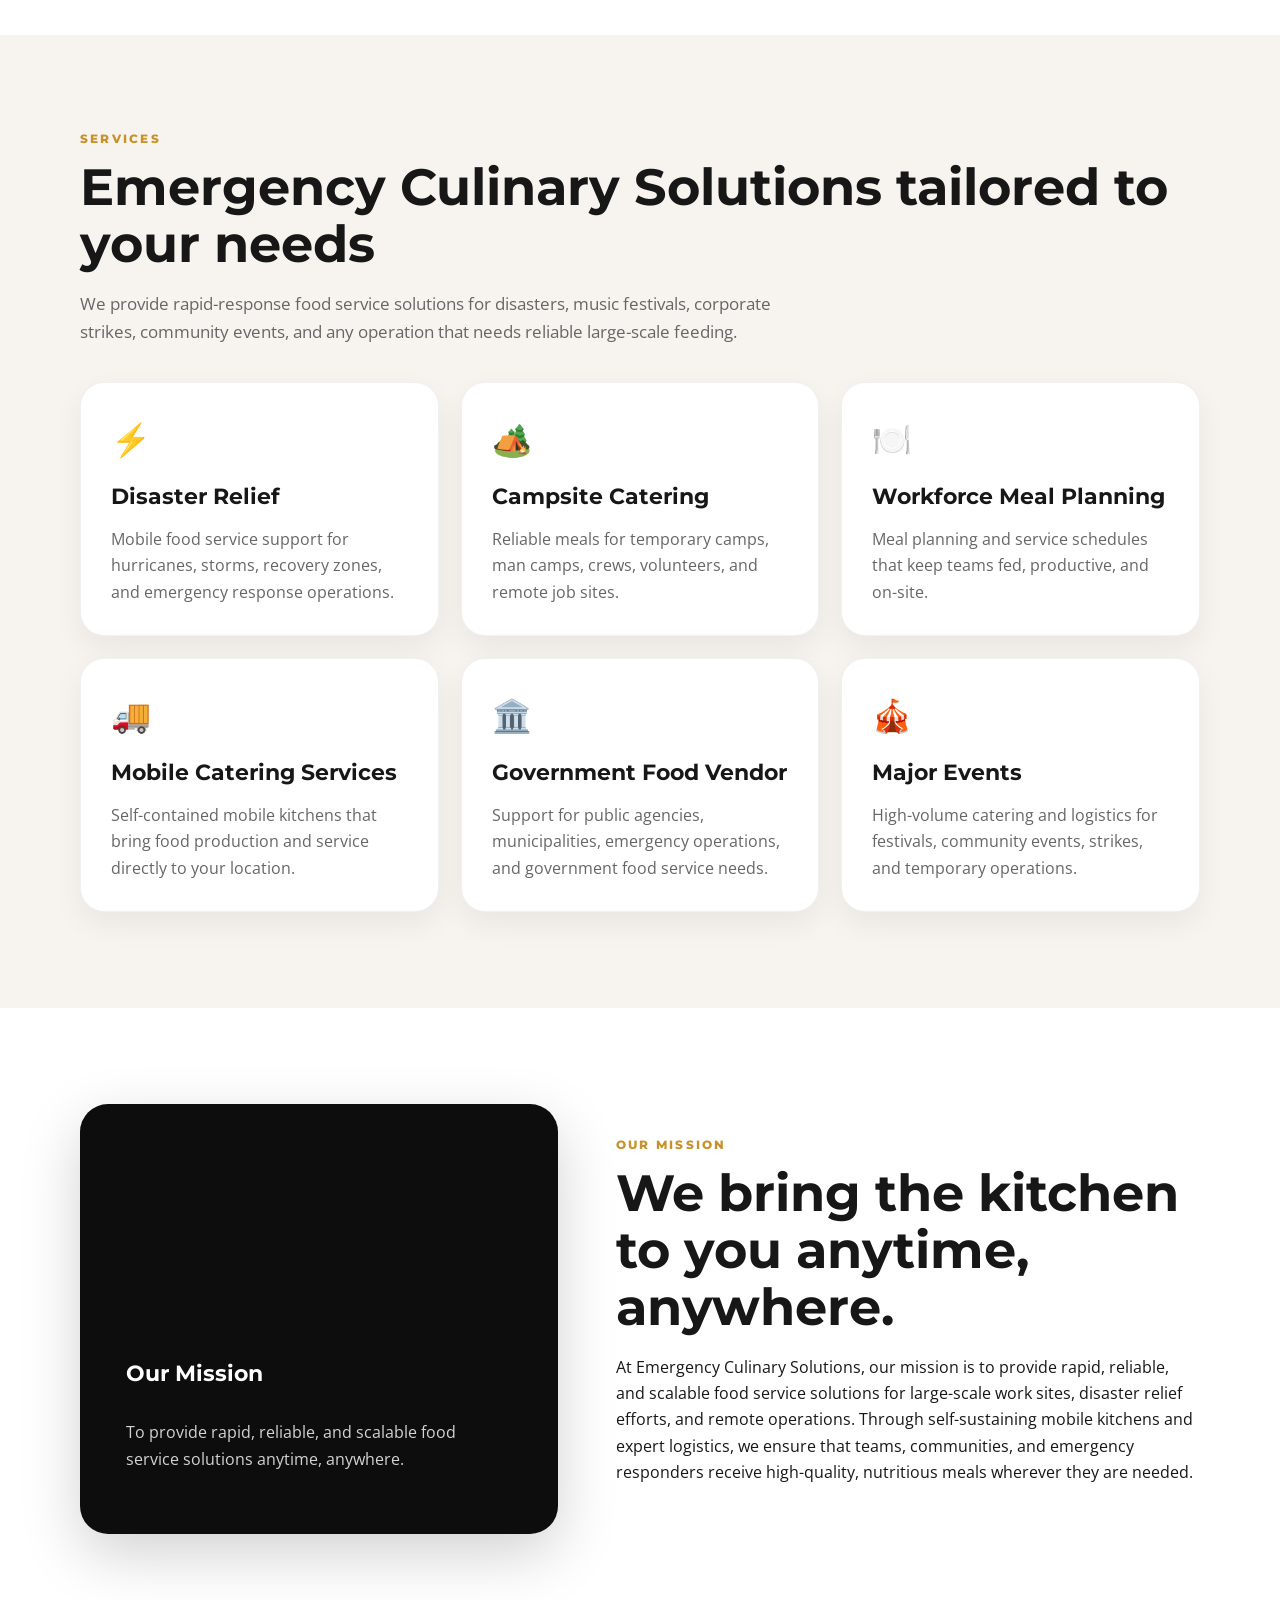
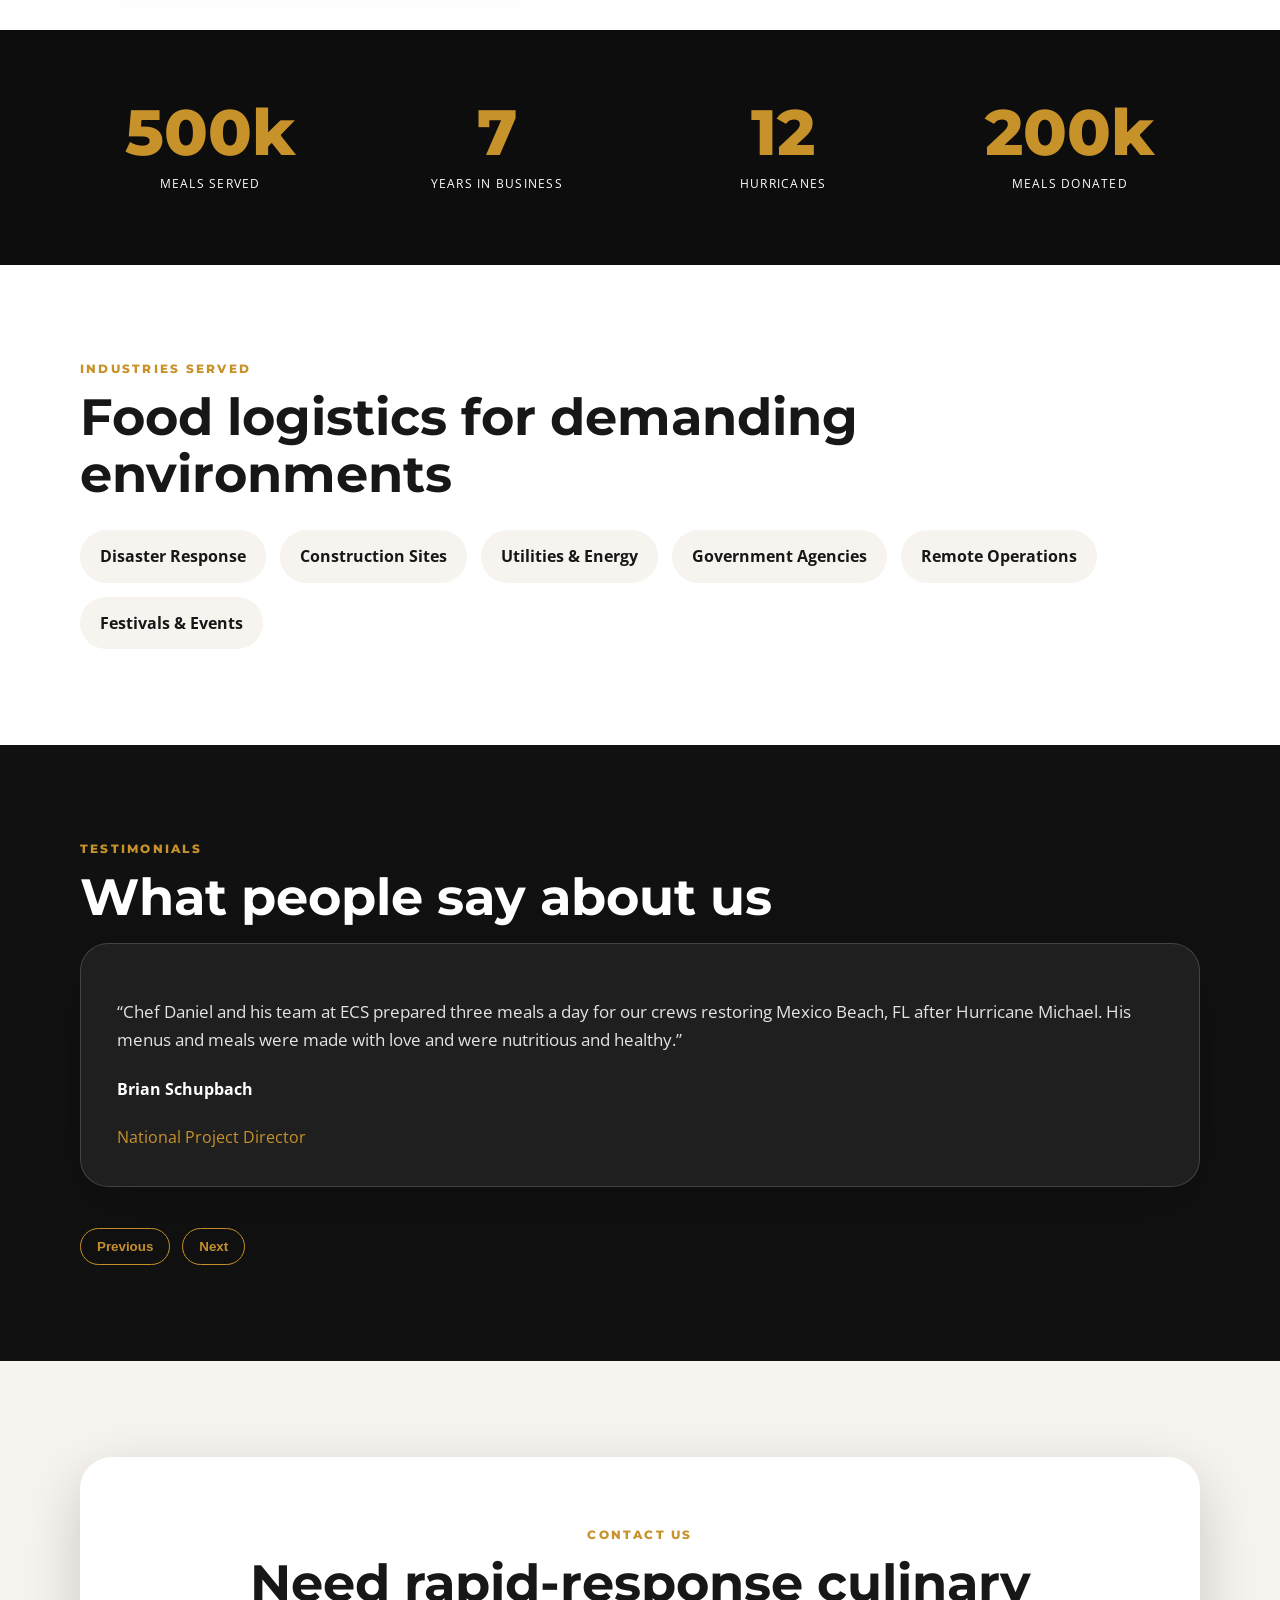
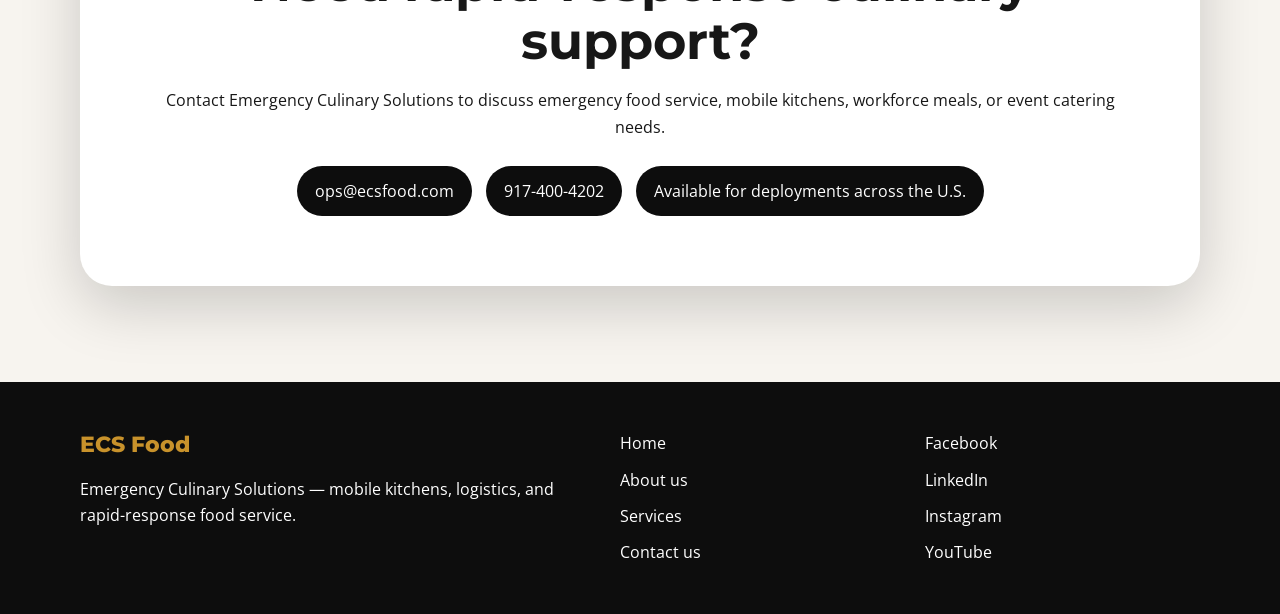
==== commit 9f0dbfd5: "Add files via upload" ====
--- a/index.html
+++ b/index.html
@@ -1,11 +1,220 @@
-<!doctype html><html lang="en"><head><meta charset="utf-8"><meta name="viewport" content="width=device-width, initial-scale=1"><title>Emergency Culinary Solutions | Rapid Response Food Services</title><meta name="description" content="ECS provides rapid-response mobile kitchens, disaster relief food service, workforce meal planning, and large-scale catering nationwide."><link rel="stylesheet" href="assets/css/style.css"></head><body>
-<div class="topbar"><div class="container"><span>Rapid-response food service • Nationwide deployment</span><span>305-ECS-FOOD • admin@ecsfood.com</span></div></div>
-<header class="navbar"><div class="container nav-inner"><a class="brand" href="index.html"><span class="brand-mark">ECS</span><span>Emergency Culinary Solutions</span></a><button class="nav-toggle" aria-expanded="false">Menu</button><nav class="nav-links"><a href="about.html">About</a><a href="services.html">Services</a><a href="industries.html">Industries</a><a href="experience.html">Experience</a><a href="contact.html">Contact</a></nav></div></header>
-<section class="hero"><div class="hero-content"><span class="eyebrow">Emergency Culinary Solutions</span><h1>We bring the kitchen to you anytime, anywhere.</h1><p>Rapid, reliable, and scalable meal service for disaster relief, remote crews, large work sites, government operations, and major events.</p><div class="actions"><a class="btn btn-primary" href="contact.html">Request a Quote</a><a class="btn btn-outline" href="services.html">View Services</a></div></div></section>
-<section class="section"><div class="container split"><div><span class="eyebrow">About ECS</span><h2>Food service built for high-pressure operations.</h2><p class="muted">Emergency Culinary Solutions was founded to deliver rapid-response food service solutions during times of crisis. From our first deployment after Hurricane Michael to operations across the U.S., ECS supports responders, crews, and communities when dependable meals matter most.</p><p class="muted">Our mobile kitchens are designed to operate in demanding environments and can support everything from small teams to thousands of people per day.</p><a class="btn btn-primary" href="about.html">Read More</a></div><img src="assets/images/kitchen-placeholder.svg" alt="Mobile kitchen placeholder"></div></section>
-<section class="section alt"><div class="container"><div class="section-head"><span class="eyebrow">Services</span><h2>Emergency Culinary Solutions tailored to your needs.</h2><p class="muted">From disaster response to workforce meal planning, ECS creates field-ready meal programs that keep people fueled and operations moving.</p></div><div class="grid grid-3"><article class="card"><div class="icon">🚚</div><h3>Disaster Relief</h3><p class="muted">Forward-deployed mobile kitchens for emergency crews and recovery teams.</p><a href="disaster-relief.html">Learn more →</a></article><article class="card"><div class="icon">🏗️</div><h3>Campsite Catering</h3><p class="muted">Hot meals for construction, utility, restoration, and remote field crews.</p><a href="campsite-catering.html">Learn more →</a></article><article class="card"><div class="icon">📋</div><h3>Workforce Meal Planning</h3><p class="muted">Consulting, logistics, menus, supplier mapping, and shift-based meal planning.</p><a href="workforce-meal-planning.html">Learn more →</a></article><article class="card"><div class="icon">🍽️</div><h3>Mobile Catering</h3><p class="muted">Large-scale catering for events, camps, relief operations, and festivals.</p><a href="mobile-catering.html">Learn more →</a></article><article class="card"><div class="icon">🏛️</div><h3>Government Food Vendor</h3><p class="muted">Compliant meal support for local, state, and federal operations.</p><a href="government-food-vendor.html">Learn more →</a></article><article class="card"><div class="icon">⚡</div><h3>Rapid Response</h3><p class="muted">Fast mobilization, reliable service, and dependable logistics under pressure.</p><a href="contact.html">Contact us →</a></article></div></div></section>
-<section class="section"><div class="container"><div class="stats"><div class="stat"><strong>500k</strong><span>Meals served</span></div><div class="stat"><strong>7+</strong><span>Years in business</span></div><div class="stat"><strong>12</strong><span>Hurricanes</span></div><div class="stat"><strong>200k</strong><span>Meals donated</span></div></div></div></section>
-<section class="section alt"><div class="container split"><img src="assets/images/map-placeholder.svg" alt="Nationwide deployment placeholder"><div><span class="eyebrow">Mission</span><h2>Rapid, reliable, and scalable food service.</h2><p class="muted">Through self-sustaining mobile kitchens and expert logistics, ECS ensures teams, communities, and emergency responders receive high-quality meals anytime, anywhere.</p><div class="actions"><a class="btn btn-primary" href="industries.html">Industries Served</a><a class="btn btn-outline" href="experience.html">Experience</a></div></div></div></section>
-<section class="section"><div class="container"><div class="section-head"><span class="eyebrow">Testimonials</span><h2>What people say about ECS.</h2></div><div class="grid grid-3"><blockquote class="card quote">“Chef Daniel and his team prepared three meals a day for our crews restoring Mexico Beach after Hurricane Michael.”<br><br><strong>Brian Schupbach</strong></blockquote><blockquote class="card quote">“ECS scaled from 500 to 1,500 meals per day without compromising quality or service.”<br><br><strong>Kevin Przytula</strong></blockquote><blockquote class="card quote">“Thank you for your dedication to supporting the first responder community.”<br><br><strong>Public Safety Partner</strong></blockquote></div></div></section>
-<section class="section alt"><div class="container section-head"><span class="eyebrow">Contact</span><h2>Need fast, reliable food support?</h2><p class="muted">Tell us about your operation and our team will help plan the right food service solution.</p><a class="btn btn-primary" href="contact.html">Request a Quote</a></div></section>
-<footer class="footer"><div class="container footer-grid"><div><a class="brand" href="index.html"><span class="brand-mark">ECS</span><span>Emergency Culinary Solutions</span></a><p class="muted">Mobile kitchens and large-scale food logistics for critical operations.</p></div><div><h3>Pages</h3><p><a href="about.html">About</a><br><a href="services.html">Services</a><br><a href="industries.html">Industries</a><br><a href="contact.html">Contact</a></p></div><div><h3>Contact</h3><p class="muted">305-ECS-FOOD<br>admin@ecsfood.com</p></div></div><div class="container subfooter">© <span id="year"></span> Emergency Culinary Solutions. Static GitHub Pages version.</div></footer><script>document.getElementById('year').textContent=new Date().getFullYear()</script><script src="assets/js/script.js"></script></body></html>
+<!DOCTYPE html>
+<html lang="en">
+<head>
+  <meta charset="UTF-8" />
+  <meta name="viewport" content="width=device-width, initial-scale=1.0" />
+  <meta name="description" content="Emergency Culinary Solutions provides rapid-response mobile kitchens, disaster relief catering, workforce meal planning, and large-scale food service logistics." />
+  <title>ECS Food | Emergency Culinary Solutions</title>
+  <link rel="preconnect" href="https://fonts.googleapis.com">
+  <link rel="preconnect" href="https://fonts.gstatic.com" crossorigin>
+  <link href="https://fonts.googleapis.com/css2?family=Montserrat:wght@500;600;700;800&family=Open+Sans:wght@400;500;600&display=swap" rel="stylesheet">
+  <link rel="stylesheet" href="style.css" />
+</head>
+<body>
+  <header class="site-header" id="top">
+    <nav class="navbar container" aria-label="Primary navigation">
+      <a href="#top" class="logo" aria-label="ECS Food home">
+        <span class="logo-mark">ECS</span>
+        <span class="logo-text">Emergency Culinary Solutions</span>
+      </a>
+
+      <button class="nav-toggle" aria-expanded="false" aria-controls="nav-menu">
+        <span></span><span></span><span></span>
+        <span class="sr-only">Open menu</span>
+      </button>
+
+      <ul class="nav-menu" id="nav-menu">
+        <li><a href="#top">Home</a></li>
+        <li><a href="#about">About us</a></li>
+        <li class="has-dropdown">
+          <a href="#services">Our Services</a>
+          <ul class="dropdown">
+            <li><a href="#disaster-relief">Disaster Relief</a></li>
+            <li><a href="#services">Campsite Catering</a></li>
+            <li><a href="#services">Workforce Meal Planning</a></li>
+            <li><a href="#services">Mobile Catering Services</a></li>
+            <li><a href="#services">Government Food Vendor</a></li>
+          </ul>
+        </li>
+        <li><a href="#industries">Industries Served</a></li>
+        <li><a href="#experience">Experience</a></li>
+        <li><a class="nav-cta" href="#contact">Contact us</a></li>
+      </ul>
+    </nav>
+  </header>
+
+  <main>
+    <section class="hero">
+      <div class="hero-overlay"></div>
+      <div class="container hero-content">
+        <p class="eyebrow">Services</p>
+        <h1>Rapid-response food service when operations cannot stop.</h1>
+        <p>Emergency Culinary Solutions delivers mobile kitchens, meal logistics, and scalable feeding operations for disaster relief, work sites, events, and remote environments.</p>
+        <div class="hero-actions">
+          <a href="#contact" class="btn btn-primary">Request Support</a>
+          <a href="#services" class="btn btn-secondary">Explore Services</a>
+        </div>
+      </div>
+    </section>
+
+    <section class="section about" id="about">
+      <div class="container split-grid">
+        <div>
+          <p class="eyebrow">About E C S</p>
+          <h2>Built for urgent, complex, high-volume feeding operations.</h2>
+          <p>Emergency Culinary Solutions was founded with the goal of delivering rapid-response food service solutions during times of crisis. Since our first deployment after Hurricane Michael, we have built a legacy of providing quality meals to those who need it most, whether in the aftermath of a natural disaster or during major events that require large-scale food logistics.</p>
+          <p>Our team operates state-of-the-art mobile kitchens capable of preparing and serving up to 5,000 meals a day. Fully self-sustaining, our units are designed to operate autonomously in challenging environments across the U.S. and beyond.</p>
+          <a href="#contact" class="text-link">Read more / Contact ECS</a>
+        </div>
+        <div class="image-card placeholder-image">
+          <span>Replace with ECS kitchen / team photo</span>
+        </div>
+      </div>
+    </section>
+
+    <section class="section services" id="services">
+      <div class="container">
+        <p class="eyebrow">Services</p>
+        <h2>Emergency Culinary Solutions tailored to your needs</h2>
+        <p class="section-intro">We provide rapid-response food service solutions for disasters, music festivals, corporate strikes, community events, and any operation that needs reliable large-scale feeding.</p>
+
+        <div class="cards-grid">
+          <article class="service-card" id="disaster-relief">
+            <div class="card-icon">⚡</div>
+            <h3>Disaster Relief</h3>
+            <p>Mobile food service support for hurricanes, storms, recovery zones, and emergency response operations.</p>
+          </article>
+          <article class="service-card">
+            <div class="card-icon">🏕️</div>
+            <h3>Campsite Catering</h3>
+            <p>Reliable meals for temporary camps, man camps, crews, volunteers, and remote job sites.</p>
+          </article>
+          <article class="service-card">
+            <div class="card-icon">🍽️</div>
+            <h3>Workforce Meal Planning</h3>
+            <p>Meal planning and service schedules that keep teams fed, productive, and on-site.</p>
+          </article>
+          <article class="service-card">
+            <div class="card-icon">🚚</div>
+            <h3>Mobile Catering Services</h3>
+            <p>Self-contained mobile kitchens that bring food production and service directly to your location.</p>
+          </article>
+          <article class="service-card">
+            <div class="card-icon">🏛️</div>
+            <h3>Government Food Vendor</h3>
+            <p>Support for public agencies, municipalities, emergency operations, and government food service needs.</p>
+          </article>
+          <article class="service-card">
+            <div class="card-icon">🎪</div>
+            <h3>Major Events</h3>
+            <p>High-volume catering and logistics for festivals, community events, strikes, and temporary operations.</p>
+          </article>
+        </div>
+      </div>
+    </section>
+
+    <section class="section mission">
+      <div class="container split-grid reverse">
+        <div class="image-card dark-card">
+          <h3>Our Mission</h3>
+          <p>To provide rapid, reliable, and scalable food service solutions anytime, anywhere.</p>
+        </div>
+        <div>
+          <p class="eyebrow">Our Mission</p>
+          <h2>We bring the kitchen to you anytime, anywhere.</h2>
+          <p>At Emergency Culinary Solutions, our mission is to provide rapid, reliable, and scalable food service solutions for large-scale work sites, disaster relief efforts, and remote operations. Through self-sustaining mobile kitchens and expert logistics, we ensure that teams, communities, and emergency responders receive high-quality, nutritious meals wherever they are needed.</p>
+        </div>
+      </div>
+    </section>
+
+    <section class="stats" id="experience">
+      <div class="container stats-grid">
+        <div><strong data-count="500">500k</strong><span>Meals served</span></div>
+        <div><strong data-count="7">7</strong><span>Years in business</span></div>
+        <div><strong data-count="12">12</strong><span>Hurricanes</span></div>
+        <div><strong data-count="200">200k</strong><span>Meals donated</span></div>
+      </div>
+    </section>
+
+    <section class="section industries" id="industries">
+      <div class="container">
+        <p class="eyebrow">Industries Served</p>
+        <h2>Food logistics for demanding environments</h2>
+        <div class="industry-list">
+          <span>Disaster Response</span>
+          <span>Construction Sites</span>
+          <span>Utilities & Energy</span>
+          <span>Government Agencies</span>
+          <span>Remote Operations</span>
+          <span>Festivals & Events</span>
+        </div>
+      </div>
+    </section>
+
+    <section class="section testimonials">
+      <div class="container">
+        <p class="eyebrow">Testimonials</p>
+        <h2>What people say about us</h2>
+        <div class="testimonial-slider" aria-live="polite">
+          <article class="testimonial active">
+            <p>“Chef Daniel and his team at ECS prepared three meals a day for our crews restoring Mexico Beach, FL after Hurricane Michael. His menus and meals were made with love and were nutritious and healthy.”</p>
+            <h4>Brian Schupbach</h4>
+            <span>National Project Director</span>
+          </article>
+          <article class="testimonial">
+            <p>“We engaged ECS on very short notice, and within 48 hours, they were on-site in a remote area providing meals directly to our crews. Their ability to scale from 500 to 1,500 meals per day was truly impressive.”</p>
+            <h4>Kevin Przytula</h4>
+            <span>National Restoration Operations Manager, BluSky Restoration</span>
+          </article>
+          <article class="testimonial">
+            <p>“ECS has been a wonderful supporter of the first responder community. Thank you for your dedication and support.”</p>
+            <h4>Jonathan Wilson</h4>
+            <span>First Responder Community</span>
+          </article>
+        </div>
+        <div class="slider-controls">
+          <button class="slider-btn" data-direction="prev">Previous</button>
+          <button class="slider-btn" data-direction="next">Next</button>
+        </div>
+      </div>
+    </section>
+
+    <section class="section cta" id="contact">
+      <div class="container cta-box">
+        <p class="eyebrow">Contact Us</p>
+        <h2>Need rapid-response culinary support?</h2>
+        <p>Contact Emergency Culinary Solutions to discuss emergency food service, mobile kitchens, workforce meals, or event catering needs.</p>
+        <div class="contact-grid">
+          <a href="mailto:ops@ecsfood.com">ops@ecsfood.com</a>
+          <a href="tel:+19174004202">917-400-4202</a>
+          <span>Available for deployments across the U.S.</span>
+        </div>
+      </div>
+    </section>
+  </main>
+
+  <footer class="site-footer">
+    <div class="container footer-grid">
+      <div>
+        <a href="#top" class="footer-logo">ECS Food</a>
+        <p>Emergency Culinary Solutions — mobile kitchens, logistics, and rapid-response food service.</p>
+      </div>
+      <div class="footer-links">
+        <a href="#top">Home</a>
+        <a href="#about">About us</a>
+        <a href="#services">Services</a>
+        <a href="#contact">Contact us</a>
+      </div>
+      <div class="footer-socials">
+        <a href="https://www.facebook.com/" target="_blank" rel="noopener">Facebook</a>
+        <a href="https://www.linkedin.com/" target="_blank" rel="noopener">LinkedIn</a>
+        <a href="https://www.instagram.com/" target="_blank" rel="noopener">Instagram</a>
+        <a href="https://youtube.com/" target="_blank" rel="noopener">YouTube</a>
+      </div>
+    </div>
+    <button class="scroll-top" aria-label="Scroll to top">↑</button>
+  </footer>
+
+  <script src="script.js"></script>
+</body>
+</html>
--- a/style.css
+++ b/style.css
@@ -0,0 +1,129 @@
+:root {
+  --black: #0d0d0d;
+  --charcoal: #171717;
+  --gray: #666;
+  --light: #f7f4ef;
+  --white: #ffffff;
+  --gold: #c8922b;
+  --gold-dark: #9b6d1e;
+  --border: rgba(255, 255, 255, 0.16);
+  --shadow: 0 20px 60px rgba(0, 0, 0, 0.18);
+}
+
+* { box-sizing: border-box; }
+html { scroll-behavior: smooth; }
+body {
+  margin: 0;
+  font-family: 'Open Sans', Arial, sans-serif;
+  color: var(--charcoal);
+  background: var(--white);
+  line-height: 1.65;
+}
+
+img { max-width: 100%; display: block; }
+a { color: inherit; text-decoration: none; }
+.container { width: min(1120px, calc(100% - 40px)); margin: 0 auto; }
+.sr-only { position: absolute; width: 1px; height: 1px; overflow: hidden; clip: rect(0,0,0,0); }
+
+.site-header {
+  position: fixed;
+  top: 0; left: 0; right: 0;
+  z-index: 1000;
+  background: rgba(13, 13, 13, 0.92);
+  backdrop-filter: blur(14px);
+  border-bottom: 1px solid var(--border);
+}
+.navbar { min-height: 82px; display: flex; align-items: center; justify-content: space-between; gap: 24px; }
+.logo { display: flex; align-items: center; gap: 12px; color: var(--white); font-family: 'Montserrat', sans-serif; font-weight: 800; }
+.logo-mark { display: grid; place-items: center; width: 54px; height: 54px; border: 2px solid var(--gold); border-radius: 50%; color: var(--gold); letter-spacing: -1px; }
+.logo-text { max-width: 180px; font-size: 0.8rem; line-height: 1.2; text-transform: uppercase; letter-spacing: 0.08em; }
+.nav-menu { list-style: none; display: flex; align-items: center; gap: 26px; margin: 0; padding: 0; color: var(--white); font-weight: 600; font-size: 0.92rem; }
+.nav-menu a { transition: color .2s ease; }
+.nav-menu a:hover { color: var(--gold); }
+.nav-cta { padding: 10px 18px; border: 1px solid var(--gold); border-radius: 999px; color: var(--gold) !important; }
+.has-dropdown { position: relative; }
+.dropdown { display: none; position: absolute; top: 100%; left: 0; min-width: 235px; background: var(--black); padding: 14px; border-radius: 16px; box-shadow: var(--shadow); list-style: none; }
+.has-dropdown:hover .dropdown { display: block; }
+.dropdown li { margin: 8px 0; }
+.nav-toggle { display: none; border: 0; background: transparent; cursor: pointer; }
+.nav-toggle span:not(.sr-only) { display: block; width: 28px; height: 3px; background: var(--white); margin: 5px 0; border-radius: 2px; }
+
+.hero { min-height: 94vh; display: flex; align-items: center; position: relative; color: var(--white); background: linear-gradient(135deg, rgba(0,0,0,.84), rgba(0,0,0,.42)), url('assets/images/hero-placeholder.jpg'); background-size: cover; background-position: center; padding-top: 110px; }
+.hero::after { content: ''; position: absolute; inset: auto 0 0 0; height: 140px; background: linear-gradient(transparent, rgba(0,0,0,.35)); }
+.hero-content { position: relative; z-index: 1; max-width: 760px; margin-left: max(20px, calc((100vw - 1120px) / 2)); }
+.eyebrow { margin: 0 0 12px; color: var(--gold); text-transform: uppercase; letter-spacing: .18em; font: 800 .78rem 'Montserrat', sans-serif; }
+h1, h2, h3 { font-family: 'Montserrat', sans-serif; line-height: 1.12; margin: 0 0 18px; }
+h1 { font-size: clamp(2.6rem, 6vw, 5.9rem); max-width: 850px; }
+h2 { font-size: clamp(2rem, 4vw, 3.25rem); }
+h3 { font-size: 1.35rem; }
+.hero p { max-width: 690px; font-size: 1.1rem; color: rgba(255,255,255,.88); }
+.hero-actions { display: flex; flex-wrap: wrap; gap: 14px; margin-top: 32px; }
+.btn { display: inline-flex; align-items: center; justify-content: center; padding: 14px 24px; border-radius: 999px; font-weight: 800; font-family: 'Montserrat', sans-serif; transition: transform .2s ease, background .2s ease; }
+.btn:hover { transform: translateY(-2px); }
+.btn-primary { background: var(--gold); color: var(--black); }
+.btn-secondary { border: 1px solid rgba(255,255,255,.45); color: var(--white); }
+
+.section { padding: 96px 0; }
+.split-grid { display: grid; grid-template-columns: 1.05fr .95fr; gap: 58px; align-items: center; }
+.reverse { grid-template-columns: .9fr 1.1fr; }
+.section-intro { max-width: 730px; margin-bottom: 36px; font-size: 1.05rem; color: var(--gray); }
+.text-link { color: var(--gold-dark); font-weight: 800; border-bottom: 2px solid var(--gold); }
+.image-card { min-height: 430px; border-radius: 28px; overflow: hidden; box-shadow: var(--shadow); }
+.placeholder-image { display: grid; place-items: center; background: linear-gradient(135deg, #2b2b2b, #090909); color: var(--white); text-align: center; padding: 30px; }
+.dark-card { background: var(--black); color: var(--white); padding: 46px; display: flex; flex-direction: column; justify-content: end; }
+.dark-card p { color: rgba(255,255,255,.82); }
+.services { background: var(--light); }
+.cards-grid { display: grid; grid-template-columns: repeat(3, 1fr); gap: 22px; }
+.service-card { background: var(--white); border-radius: 24px; padding: 30px; box-shadow: 0 12px 30px rgba(0,0,0,.06); border: 1px solid rgba(0,0,0,.06); transition: transform .2s ease, box-shadow .2s ease; }
+.service-card:hover { transform: translateY(-6px); box-shadow: var(--shadow); }
+.card-icon { font-size: 2rem; margin-bottom: 18px; }
+.service-card p { color: var(--gray); margin-bottom: 0; }
+
+.stats { background: var(--black); color: var(--white); padding: 70px 0; }
+.stats-grid { display: grid; grid-template-columns: repeat(4, 1fr); gap: 26px; text-align: center; }
+.stats strong { display: block; color: var(--gold); font: 800 clamp(2.3rem, 5vw, 4rem) 'Montserrat', sans-serif; line-height: 1; }
+.stats span { display: block; margin-top: 10px; text-transform: uppercase; letter-spacing: .1em; font-size: .78rem; }
+.industry-list { display: flex; flex-wrap: wrap; gap: 14px; margin-top: 28px; }
+.industry-list span { padding: 13px 20px; background: var(--light); border-radius: 999px; font-weight: 700; }
+.testimonials { background: #111; color: var(--white); }
+.testimonial-slider { position: relative; min-height: 265px; }
+.testimonial { display: none; background: rgba(255,255,255,.06); border: 1px solid var(--border); border-radius: 28px; padding: 36px; box-shadow: var(--shadow); }
+.testimonial.active { display: block; }
+.testimonial p { font-size: 1.08rem; color: rgba(255,255,255,.88); }
+.testimonial span { color: var(--gold); }
+.slider-controls { display: flex; gap: 12px; margin-top: 20px; }
+.slider-btn { border: 1px solid var(--gold); color: var(--gold); background: transparent; padding: 10px 16px; border-radius: 999px; cursor: pointer; font-weight: 700; }
+.cta { background: var(--light); }
+.cta-box { background: var(--white); border-radius: 32px; padding: clamp(32px, 6vw, 70px); box-shadow: var(--shadow); text-align: center; }
+.contact-grid { display: flex; justify-content: center; flex-wrap: wrap; gap: 14px; margin-top: 26px; }
+.contact-grid > * { background: var(--black); color: var(--white); padding: 12px 18px; border-radius: 999px; }
+.site-footer { position: relative; background: var(--black); color: var(--white); padding: 48px 0; }
+.footer-grid { display: grid; grid-template-columns: 1.3fr .7fr .7fr; gap: 30px; }
+.footer-logo { font: 800 1.4rem 'Montserrat', sans-serif; color: var(--gold); }
+.footer-links, .footer-socials { display: grid; gap: 10px; }
+.footer-links a:hover, .footer-socials a:hover { color: var(--gold); }
+.scroll-top { position: fixed; right: 20px; bottom: 20px; width: 44px; height: 44px; border-radius: 50%; border: 0; background: var(--gold); color: var(--black); font-weight: 900; cursor: pointer; opacity: 0; pointer-events: none; transition: opacity .2s ease; }
+.scroll-top.visible { opacity: 1; pointer-events: auto; }
+
+@media (max-width: 900px) {
+  .nav-toggle { display: block; }
+  .nav-menu { position: fixed; top: 82px; left: 0; right: 0; display: none; flex-direction: column; align-items: stretch; gap: 0; background: var(--black); padding: 20px; }
+  .nav-menu.open { display: flex; }
+  .nav-menu li { padding: 12px 0; border-bottom: 1px solid var(--border); }
+  .dropdown { position: static; display: block; box-shadow: none; padding: 8px 0 0 16px; }
+  .split-grid, .reverse, .footer-grid { grid-template-columns: 1fr; }
+  .cards-grid { grid-template-columns: repeat(2, 1fr); }
+  .stats-grid { grid-template-columns: repeat(2, 1fr); }
+  .hero-content { margin: 0 auto; }
+}
+
+@media (max-width: 620px) {
+  .container { width: min(100% - 28px, 1120px); }
+  .logo-text { display: none; }
+  .hero { min-height: 86vh; }
+  .hero-actions, .contact-grid { flex-direction: column; }
+  .btn, .contact-grid > * { width: 100%; }
+  .section { padding: 70px 0; }
+  .cards-grid, .stats-grid { grid-template-columns: 1fr; }
+  .image-card { min-height: 290px; }
+}
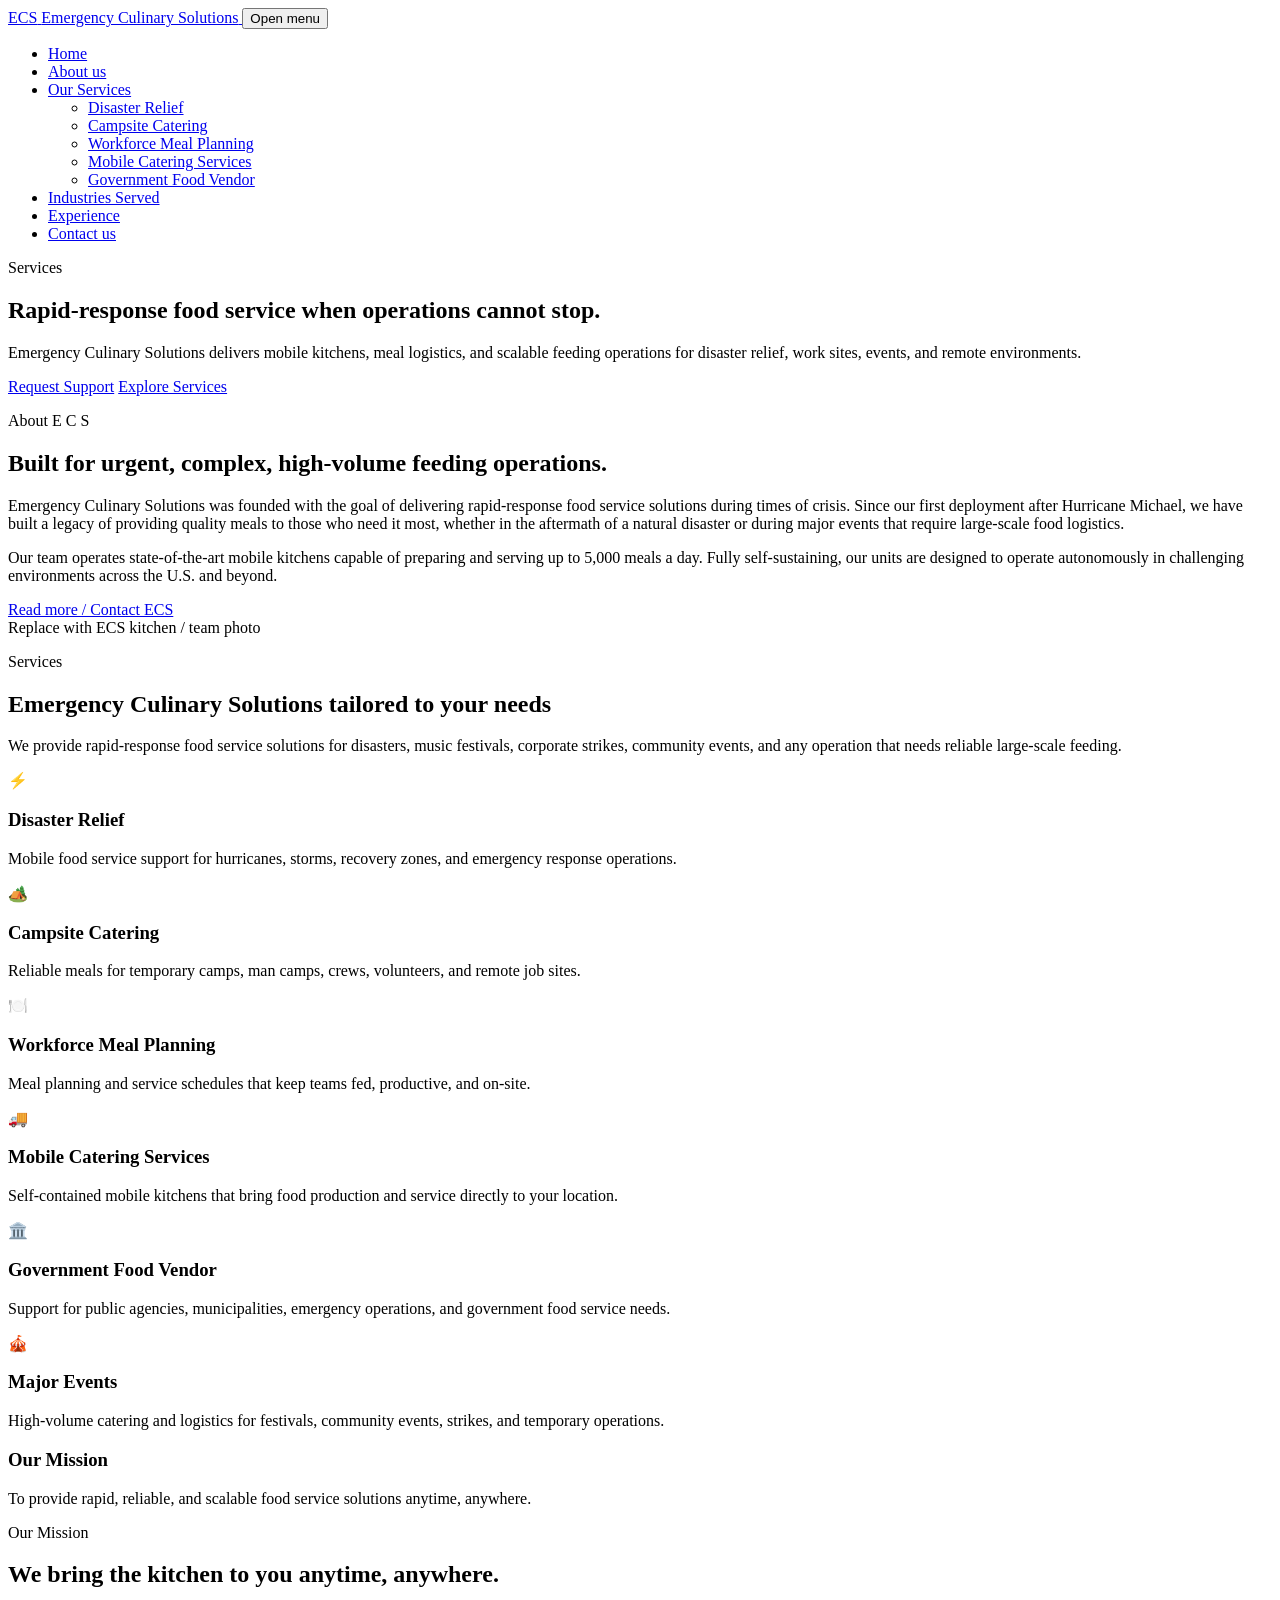
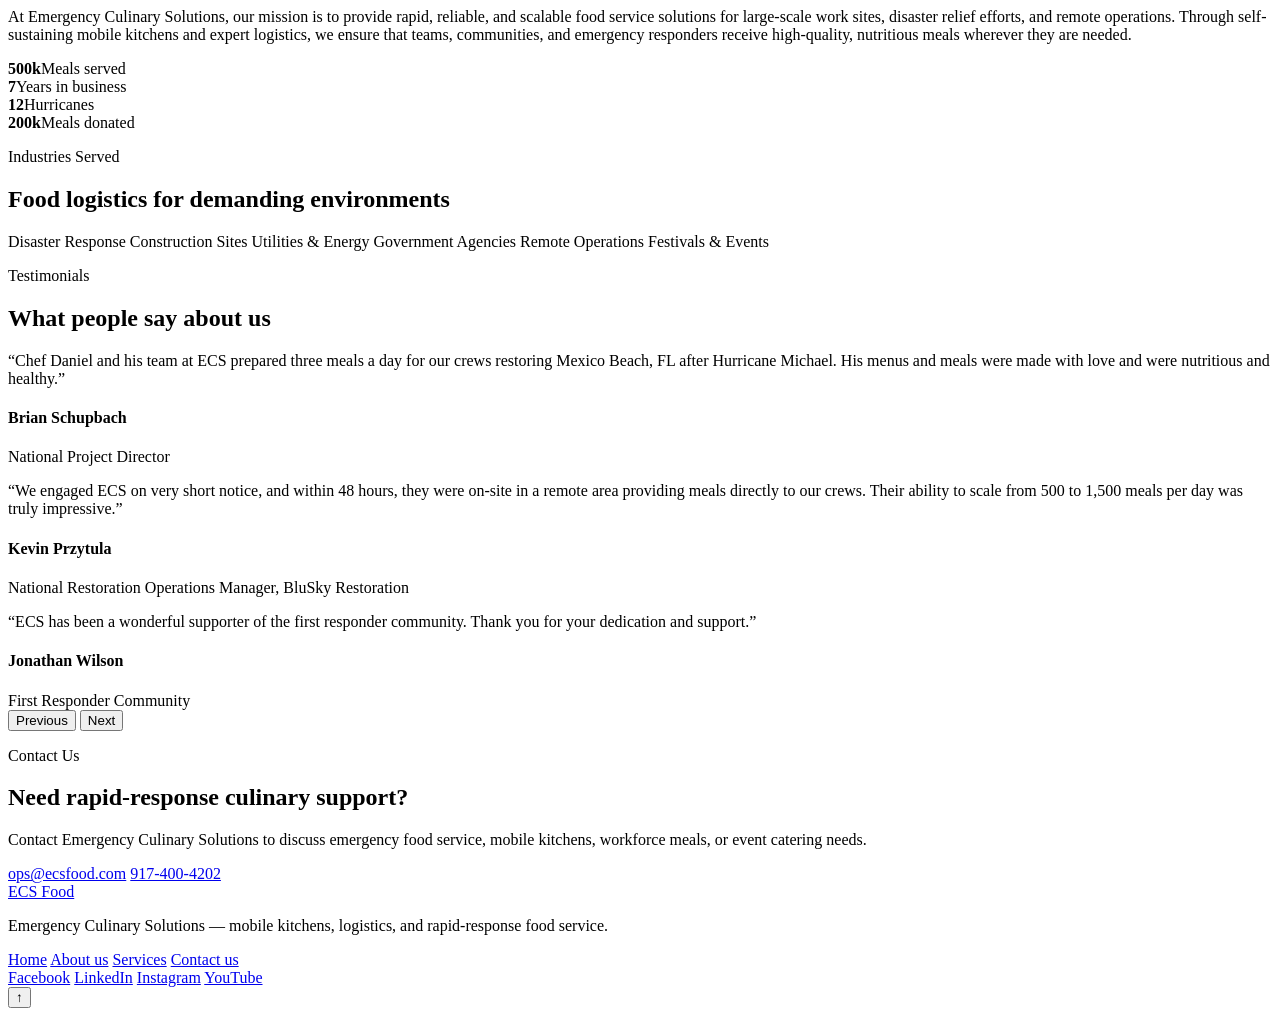
==== commit a8c1c756: "Update index.html" ====
--- a/index.html
+++ b/index.html
@@ -187,7 +187,6 @@
         <div class="contact-grid">
           <a href="mailto:ops@ecsfood.com">ops@ecsfood.com</a>
           <a href="tel:+19174004202">917-400-4202</a>
-          <span>Available for deployments across the U.S.</span>
         </div>
       </div>
     </section>
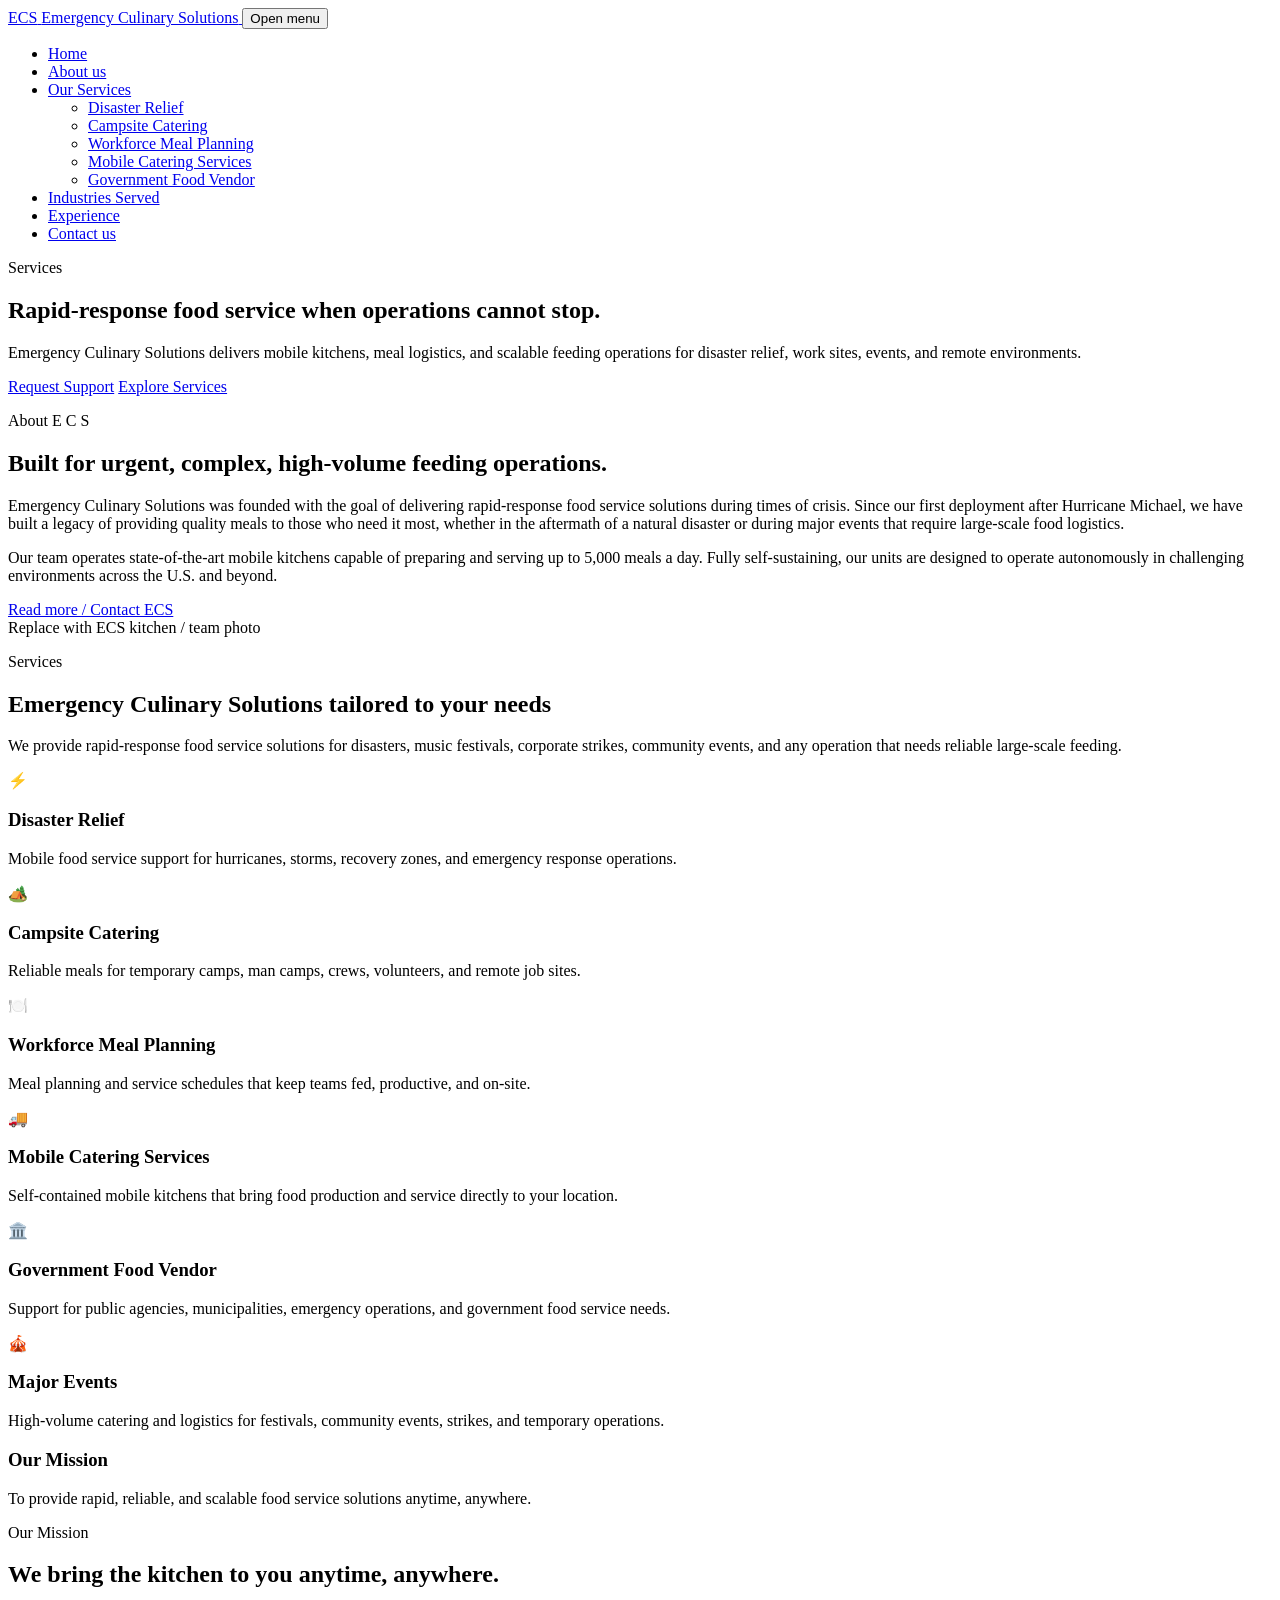
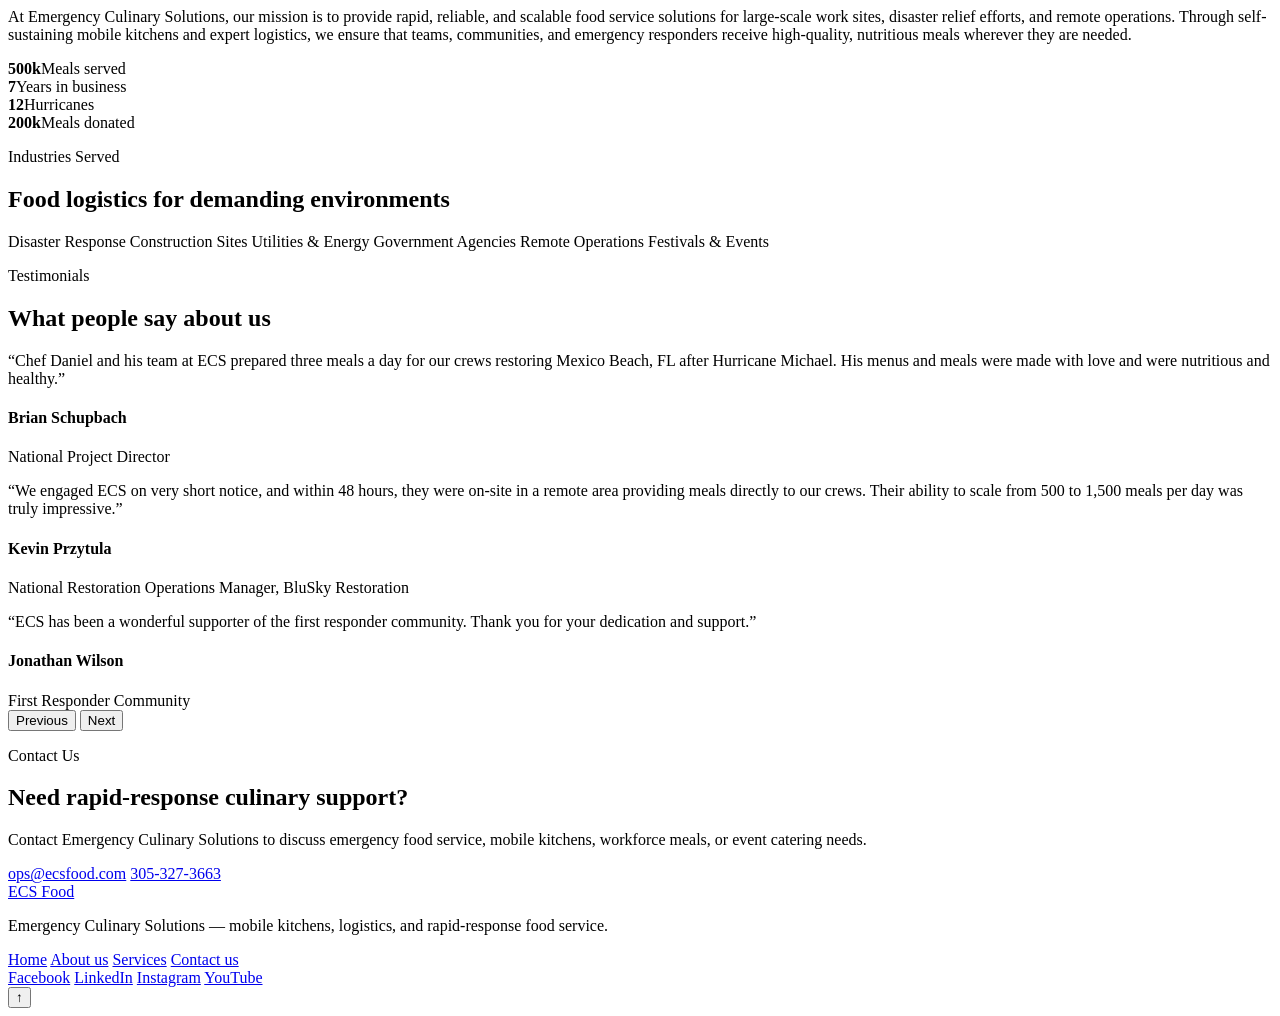
==== commit c5c48624: "Update index.html" ====
--- a/index.html
+++ b/index.html
@@ -186,7 +186,7 @@
         <p>Contact Emergency Culinary Solutions to discuss emergency food service, mobile kitchens, workforce meals, or event catering needs.</p>
         <div class="contact-grid">
           <a href="mailto:ops@ecsfood.com">ops@ecsfood.com</a>
-          <a href="tel:+19174004202">917-400-4202</a>
+          <a href="tel:+13053273663">305-327-3663</a>
         </div>
       </div>
     </section>
